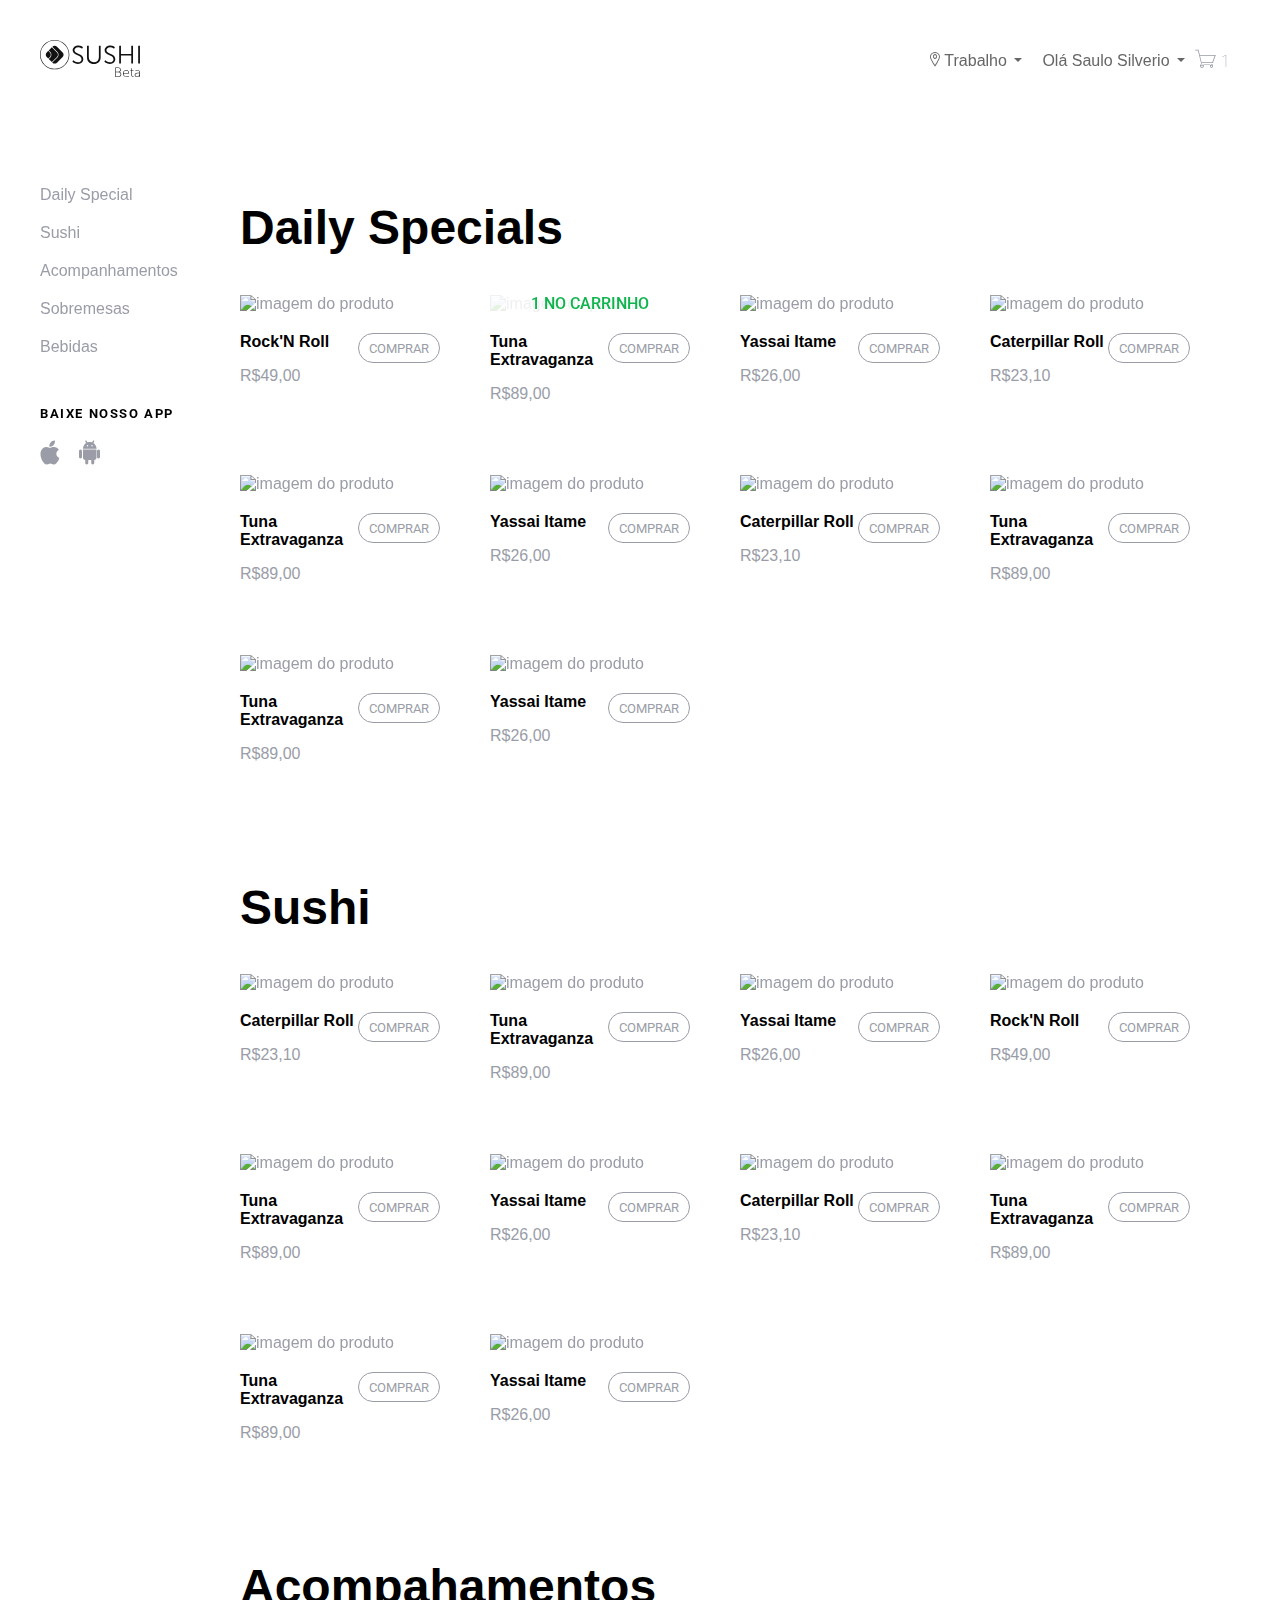
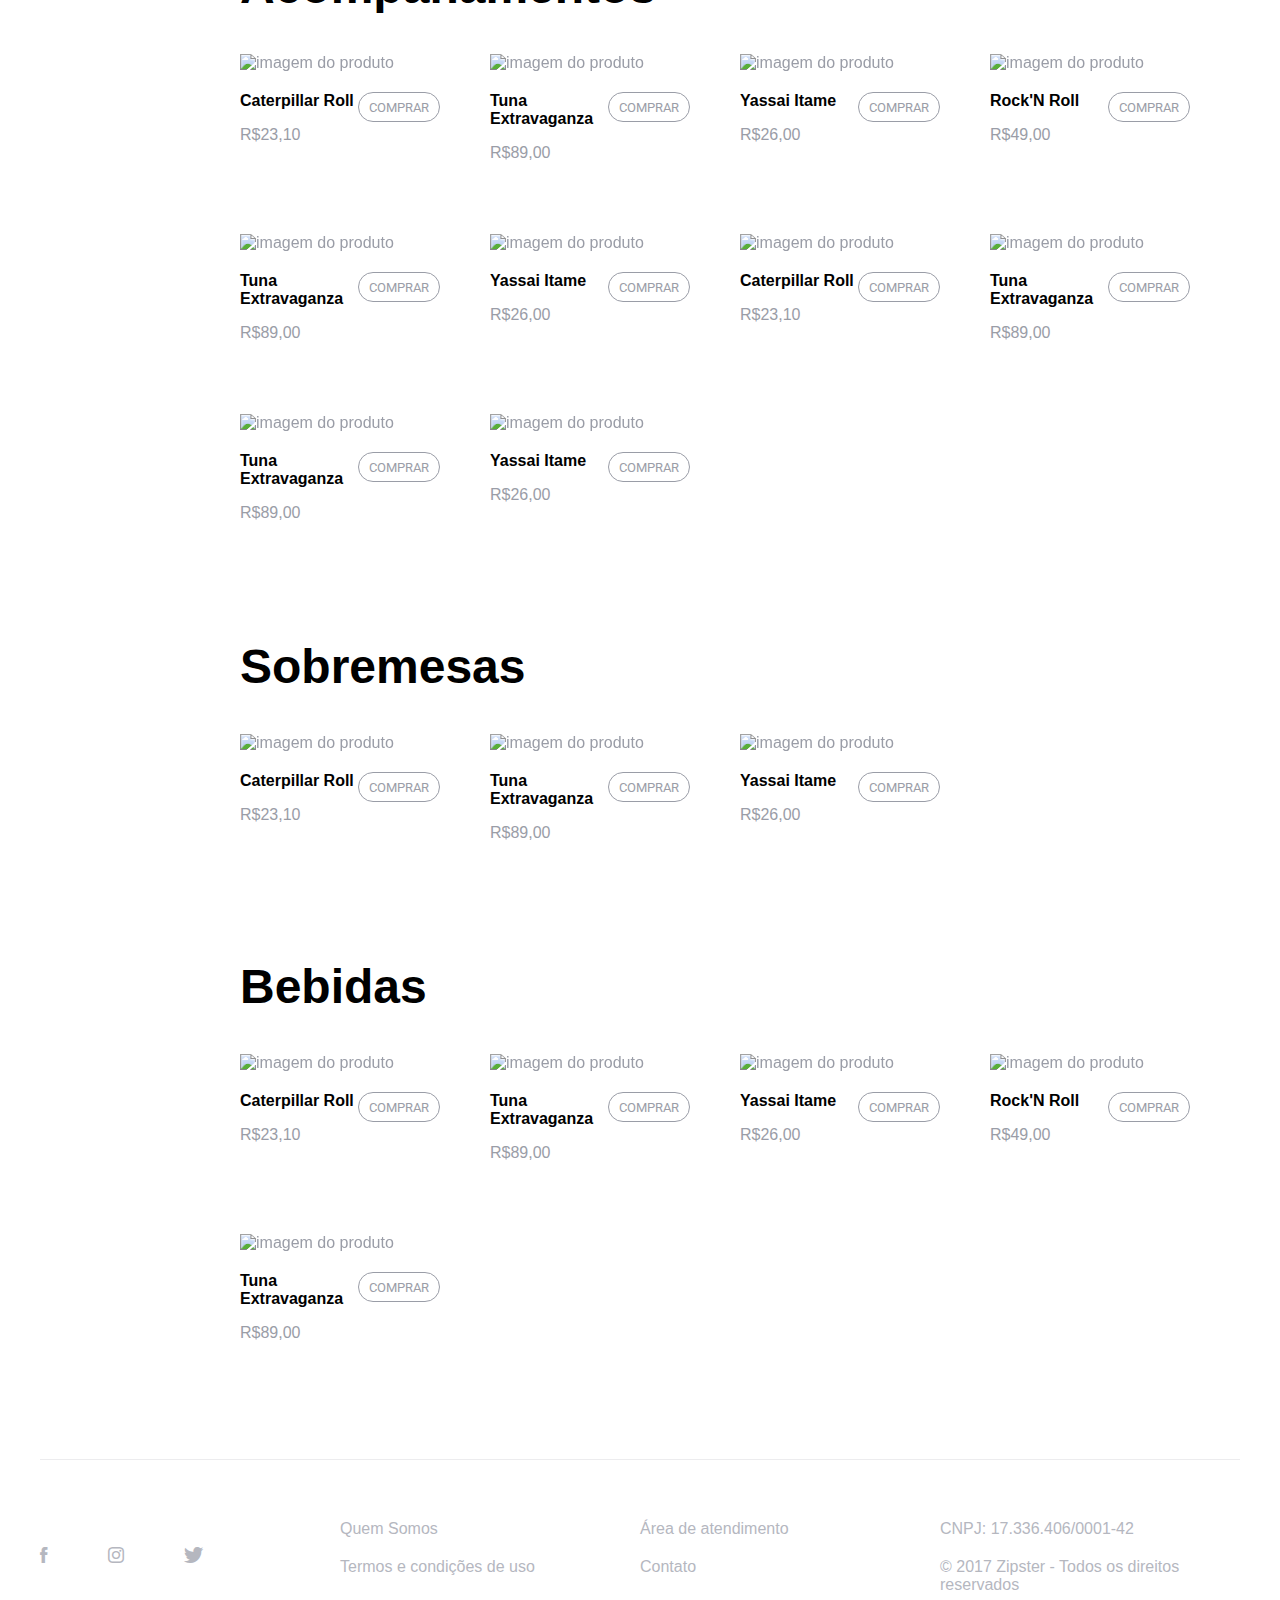
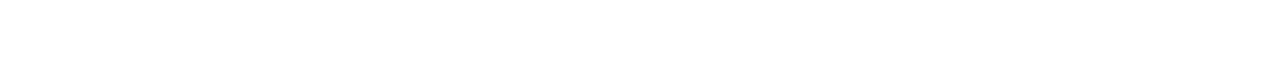
==== index.html @ cc2ab425 "Adjustments" ====
<!DOCTYPE html>
<html lang="pt-br">
<head>
  <meta charset="utf-8">
	<title>Sushi Beta</title>
	<meta name="description" content="" />
	<meta name="robots" content="" />
	<meta name="viewport" content="width=device-width, initial-scale=1">
	<link rel="stylesheet" href="assets/css/bootstrap.css"/>
	<link rel="stylesheet" href="assets/css/swiper.min.css"/>
	<link rel="stylesheet" href="assets/css/styles.css?=v2"/>
	<link href="https://cdn.rawgit.com/michalsnik/aos/2.1.1/dist/aos.css" rel="stylesheet">
</head>
<body>
	<header id="header">
		<a href="index.html" class="logo">
			<img src="assets/img/logo.svg" alt="Logo Sushi Beta"/>
		</a>
		<div class="pull-right">
			<div class="addr-menu hidden-xs">
				<a data-toggle="dropdown" href="javascript:void(0);">
					<span class="i-pin"></span>
					<span class="default-selected-address">Trabalho</span>
				</a>
				<ul class="dropdown-menu pull-right">
					<li class="dropdown-header">Meus endereços</li>
					<li class="" data-id="57e4277b4ea2fd00030b4535">
						<a class="js-address-select-link" data-href="/customers/addresses/57e4277b4ea2fd00030b4535" data-select="/customers/addresses/57e4277b4ea2fd00030b4535/select" data-title="Home 1474570107" data-store="SB" href="javascript:void(0)">
							<span class="i-pin"></span> HOME
							<br>
							<small>Rua Pe. João Wislinski, 119 A 14 - 82630494</small>
						</a>
					</li>
					<li class="active" data-id="578cc33be043dd00131c86c7">
						<a class="js-address-select-link" data-href="/customers/addresses/578cc33be043dd00131c86c7" data-select="/customers/addresses/578cc33be043dd00131c86c7/select" data-title="Trabalho" data-store="SB" href="javascript:void(0)">
							<span class="i-pin"></span> TRABALHO
							<br>
							<small>Rua Parnaiba, 160 A - 80510310</small>
						</a>
					</li>
					<li>
						<a href="/customers/addresses">+ Adicionar novo</a>
					</li>
				</ul>
			</div>
			<div class="acc-menu">
				<a data-toggle="dropdown" href="javascript:void(0);">
					
						<span class="mini-profile-name">Olá Saulo Silverio
	</span>
					</a>
					<ul class="dropdown-menu pull-right">
						<li>
							<a href="/customers/edit">Minha Conta</a>
						</li>
						<li>
							<a href="/customers/orders">Meus Pedidos</a>
						</li>
						<li>
							<a rel="nofollow" data-method="delete" href="/customers/sign_out">Sair</a>
						</li>
					</ul>
				</div>
				<button name="button" type="button" class="btn-rest-cart " data-href="/SP/SB/checkout/v2" id="customer-cart-proceed-to-checkout-btn">
					<span class="i-shop"></span>
					<span id="customer-cart-total-items" class="qty">1</span>
				</button>
			</div>
		</div>
		<!--<span>
			<a href="index.html">Entre</a> ou <a href="index.html">Cadastre-se</a>
		</span>-->
	</header>
	<div class="wrap-page">
		<!--
		<div class="banner">
			<div id="banner" class="swiper-container">
				<div class="swiper-wrapper">
					<div class="swiper-slide">
						<img src="assets/img/banner-1.jpg" alt="banner-1">
					</div>
					<div class="swiper-slide">
						<img src="assets/img/banner-2.jpg" alt="banner-2">
					</div>
				</div>
				<div class="swiper-pagination"></div>
			</div>
		</div>
		-->
		<div class="page-container">
			<aside>
				<div class="menu">
					<ul>
						<li><a href="#">Daily Special</a></li>
						<li><a href="#">Sushi</a></li>
						<li><a href="#">Acompanhamentos</a></li>
						<li><a href="#">Sobremesas</a></li>
						<li><a href="#">Bebidas</a></li>
					</ul>
					<div class="download-app">
						<h3>Baixe nosso App</h3>
						<a href="#"><span class="i-apple"></span></a>
						<a href="#"><span class="i-android"></span></a>
					</div>
				</div>
			</aside>
			<div class="page">
				<section class="grid-container">
					<h2>Daily Specials</h2>
					<div class="grid">
						<div class="pdt">
							<a data-toggle="modal" data-target="#pdtModal">
								<img  src="https://cdn.zipster.co/products/detail/detail_41c7173e-ec35-4c69-9f33-1bd6a4d54582.jpg" alt="imagem do produto"/>
							</a>
							<div class="pdt-info">
								<div class="pdt-name">
									<h4>Rock'N Roll</h4>
									<span>R$49,00</span>
								</div>
								<div>
									<button class="btn-comprar">Comprar</button>
								</div>
							</div>
						</div>
						<div class="pdt">
							<a data-toggle="modal" data-target="#pdtModalAdded">
								<img  src="https://cdn.zipster.co/products/detail/detail_81270b7c-2260-459e-b56a-572c889a0a14.jpg" alt="imagem do produto"/>
								<div class="added-qtd">
									1 No carrinho
								</div>
							</a>
							<div class="pdt-info">
								<div class="pdt-name">
									<h4>Tuna Extravaganza</h4>
									<span>R$89,00</span>
								</div>
								<div>
									<button class="btn-comprar">Comprar</button>
								</div>
							</div>
						</div>
						<div class="pdt">
							<a>
								<img  src="https://cdn.zipster.co/products/detail/detail_b931c368-3e31-4990-9e1e-329e78057e4b.jpg" alt="imagem do produto"/>
							</a>
							<div class="pdt-info">
								<div class="pdt-name">
									<h4>Yassai Itame</h4>
									<span>R$26,00</span>
								</div>
								<div>
									<button class="btn-comprar">Comprar</button>
								</div>
							</div>
						</div>
						<div class="pdt">
							<a>
								<img  src="https://cdn.zipster.co/products/detail/detail_da464481-338a-4ddc-b893-89bcc289bdb1.jpg" alt="imagem do produto"/>
							</a>
							<div class="pdt-info">
								<div class="pdt-name">
									<h4>Caterpillar Roll</h4>
									<span>R$23,10</span>
								</div>
								<div>
									<button class="btn-comprar">Comprar</button>
								</div>
							</div>
						</div>
						<div class="pdt">
							<a>
								<img  src="https://cdn.zipster.co/products/detail/detail_81270b7c-2260-459e-b56a-572c889a0a14.jpg" alt="imagem do produto"/>
							</a>
							<div class="pdt-info">
								<div class="pdt-name">
									<h4>Tuna Extravaganza</h4>
									<span>R$89,00</span>
								</div>
								<div>
									<button class="btn-comprar">Comprar</button>
								</div>
							</div>
						</div>
						<div class="pdt">
							<a>
								<img  src="https://cdn.zipster.co/products/detail/detail_b931c368-3e31-4990-9e1e-329e78057e4b.jpg" alt="imagem do produto"/>
							</a>
							<div class="pdt-info">
								<div class="pdt-name">
									<h4>Yassai Itame</h4>
									<span>R$26,00</span>
								</div>
								<div>
									<button class="btn-comprar">Comprar</button>
								</div>
							</div>
						</div>
						<div class="pdt">
							<a>
								<img  src="https://cdn.zipster.co/products/detail/detail_da464481-338a-4ddc-b893-89bcc289bdb1.jpg" alt="imagem do produto"/>
							</a>
							<div class="pdt-info">
								<div class="pdt-name">
									<h4>Caterpillar Roll</h4>
									<span>R$23,10</span>
								</div>
								<div>
									<button class="btn-comprar">Comprar</button>
								</div>
							</div>
						</div>
						<div class="pdt">
							<a>
								<img  src="https://cdn.zipster.co/products/detail/detail_81270b7c-2260-459e-b56a-572c889a0a14.jpg" alt="imagem do produto"/>
							</a>
							<div class="pdt-info">
								<div class="pdt-name">
									<h4>Tuna Extravaganza</h4>
									<span>R$89,00</span>
								</div>
								<div>
									<button class="btn-comprar">Comprar</button>
								</div>
							</div>
						</div>
						<div class="pdt">
							<a>
								<img  src="https://cdn.zipster.co/products/detail/detail_81270b7c-2260-459e-b56a-572c889a0a14.jpg" alt="imagem do produto"/>
							</a>
							<div class="pdt-info">
								<div class="pdt-name">
									<h4>Tuna Extravaganza</h4>
									<span>R$89,00</span>
								</div>
								<div>
									<button class="btn-comprar">Comprar</button>
								</div>
							</div>
						</div>
						<div class="pdt">
							<a>
								<img  src="https://cdn.zipster.co/products/detail/detail_b931c368-3e31-4990-9e1e-329e78057e4b.jpg" alt="imagem do produto"/>
							</a>
							<div class="pdt-info">
								<div class="pdt-name">
									<h4>Yassai Itame</h4>
									<span>R$26,00</span>
								</div>
								<div>
									<button class="btn-comprar">Comprar</button>
								</div>
							</div>
						</div>
					</div>
				</section>
				<section class="grid-container">
					<h2>Sushi</h2>
					<div class="grid">
						<div class="pdt">
							<a>
								<img  src="https://cdn.zipster.co/products/detail/detail_da464481-338a-4ddc-b893-89bcc289bdb1.jpg" alt="imagem do produto"/>
							</a>
							<div class="pdt-info">
								<div class="pdt-name">
									<h4>Caterpillar Roll</h4>
									<span>R$23,10</span>
								</div>
								<div>
									<button class="btn-comprar">Comprar</button>
								</div>
							</div>
						</div>
						<div class="pdt">
							<a>
								<img  src="https://cdn.zipster.co/products/detail/detail_81270b7c-2260-459e-b56a-572c889a0a14.jpg" alt="imagem do produto"/>
							</a>
							<div class="pdt-info">
								<div class="pdt-name">
									<h4>Tuna Extravaganza</h4>
									<span>R$89,00</span>
								</div>
								<div>
									<button class="btn-comprar">Comprar</button>
								</div>
							</div>
						</div>
						<div class="pdt">
							<a>
								<img  src="https://cdn.zipster.co/products/detail/detail_b931c368-3e31-4990-9e1e-329e78057e4b.jpg" alt="imagem do produto"/>
							</a>
							<div class="pdt-info">
								<div class="pdt-name">
									<h4>Yassai Itame</h4>
									<span>R$26,00</span>
								</div>
								<div>
									<button class="btn-comprar">Comprar</button>
								</div>
							</div>
						</div>
						<div class="pdt">
							<a>
								<img  src="https://cdn.zipster.co/products/detail/detail_41c7173e-ec35-4c69-9f33-1bd6a4d54582.jpg" alt="imagem do produto"/>
							</a>
							<div class="pdt-info">
								<div class="pdt-name">
									<h4>Rock'N Roll</h4>
									<span>R$49,00</span>
								</div>
								<div>
									<button class="btn-comprar">Comprar</button>
								</div>
							</div>
						</div>
						<div class="pdt">
							<a>
								<img  src="https://cdn.zipster.co/products/detail/detail_81270b7c-2260-459e-b56a-572c889a0a14.jpg" alt="imagem do produto"/>
							</a>
							<div class="pdt-info">
								<div class="pdt-name">
									<h4>Tuna Extravaganza</h4>
									<span>R$89,00</span>
								</div>
								<div>
									<button class="btn-comprar">Comprar</button>
								</div>
							</div>
						</div>
						<div class="pdt">
							<a>
								<img  src="https://cdn.zipster.co/products/detail/detail_b931c368-3e31-4990-9e1e-329e78057e4b.jpg" alt="imagem do produto"/>
							</a>
							<div class="pdt-info">
								<div class="pdt-name">
									<h4>Yassai Itame</h4>
									<span>R$26,00</span>
								</div>
								<div>
									<button class="btn-comprar">Comprar</button>
								</div>
							</div>
						</div>
						<div class="pdt">
							<a>
								<img  src="https://cdn.zipster.co/products/detail/detail_da464481-338a-4ddc-b893-89bcc289bdb1.jpg" alt="imagem do produto"/>
							</a>
							<div class="pdt-info">
								<div class="pdt-name">
									<h4>Caterpillar Roll</h4>
									<span>R$23,10</span>
								</div>
								<div>
									<button class="btn-comprar">Comprar</button>
								</div>
							</div>
						</div>
						<div class="pdt">
							<a>
								<img  src="https://cdn.zipster.co/products/detail/detail_81270b7c-2260-459e-b56a-572c889a0a14.jpg" alt="imagem do produto"/>
							</a>
							<div class="pdt-info">
								<div class="pdt-name">
									<h4>Tuna Extravaganza</h4>
									<span>R$89,00</span>
								</div>
								<div>
									<button class="btn-comprar">Comprar</button>
								</div>
							</div>
						</div>
						<div class="pdt">
							<a>
								<img  src="https://cdn.zipster.co/products/detail/detail_81270b7c-2260-459e-b56a-572c889a0a14.jpg" alt="imagem do produto"/>
							</a>
							<div class="pdt-info">
								<div class="pdt-name">
									<h4>Tuna Extravaganza</h4>
									<span>R$89,00</span>
								</div>
								<div>
									<button class="btn-comprar">Comprar</button>
								</div>
							</div>
						</div>
						<div class="pdt">
							<a>
								<img  src="https://cdn.zipster.co/products/detail/detail_b931c368-3e31-4990-9e1e-329e78057e4b.jpg" alt="imagem do produto"/>
							</a>
							<div class="pdt-info">
								<div class="pdt-name">
									<h4>Yassai Itame</h4>
									<span>R$26,00</span>
								</div>
								<div>
									<button class="btn-comprar">Comprar</button>
								</div>
							</div>
						</div>
					</div>
				</section>
				<section class="grid-container">
					<h2>Acompahamentos</h2>
					<div class="grid">
						<div class="pdt">
							<a>
								<img  src="https://cdn.zipster.co/products/detail/detail_da464481-338a-4ddc-b893-89bcc289bdb1.jpg" alt="imagem do produto"/>
							</a>
							<div class="pdt-info">
								<div class="pdt-name">
									<h4>Caterpillar Roll</h4>
									<span>R$23,10</span>
								</div>
								<div>
									<button class="btn-comprar">Comprar</button>
								</div>
							</div>
						</div>
						<div class="pdt">
							<a>
								<img  src="https://cdn.zipster.co/products/detail/detail_81270b7c-2260-459e-b56a-572c889a0a14.jpg" alt="imagem do produto"/>
							</a>
							<div class="pdt-info">
								<div class="pdt-name">
									<h4>Tuna Extravaganza</h4>
									<span>R$89,00</span>
								</div>
								<div>
									<button class="btn-comprar">Comprar</button>
								</div>
							</div>
						</div>
						<div class="pdt">
							<a>
								<img  src="https://cdn.zipster.co/products/detail/detail_b931c368-3e31-4990-9e1e-329e78057e4b.jpg" alt="imagem do produto"/>
							</a>
							<div class="pdt-info">
								<div class="pdt-name">
									<h4>Yassai Itame</h4>
									<span>R$26,00</span>
								</div>
								<div>
									<button class="btn-comprar">Comprar</button>
								</div>
							</div>
						</div>
						<div class="pdt">
							<a>
								<img  src="https://cdn.zipster.co/products/detail/detail_41c7173e-ec35-4c69-9f33-1bd6a4d54582.jpg" alt="imagem do produto"/>
							</a>
							<div class="pdt-info">
								<div class="pdt-name">
									<h4>Rock'N Roll</h4>
									<span>R$49,00</span>
								</div>
								<div>
									<button class="btn-comprar">Comprar</button>
								</div>
							</div>
						</div>
						<div class="pdt">
							<a>
								<img  src="https://cdn.zipster.co/products/detail/detail_81270b7c-2260-459e-b56a-572c889a0a14.jpg" alt="imagem do produto"/>
							</a>
							<div class="pdt-info">
								<div class="pdt-name">
									<h4>Tuna Extravaganza</h4>
									<span>R$89,00</span>
								</div>
								<div>
									<button class="btn-comprar">Comprar</button>
								</div>
							</div>
						</div>
						<div class="pdt">
							<a>
								<img  src="https://cdn.zipster.co/products/detail/detail_b931c368-3e31-4990-9e1e-329e78057e4b.jpg" alt="imagem do produto"/>
							</a>
							<div class="pdt-info">
								<div class="pdt-name">
									<h4>Yassai Itame</h4>
									<span>R$26,00</span>
								</div>
								<div>
									<button class="btn-comprar">Comprar</button>
								</div>
							</div>
						</div>
						<div class="pdt">
							<a>
								<img  src="https://cdn.zipster.co/products/detail/detail_da464481-338a-4ddc-b893-89bcc289bdb1.jpg" alt="imagem do produto"/>
							</a>
							<div class="pdt-info">
								<div class="pdt-name">
									<h4>Caterpillar Roll</h4>
									<span>R$23,10</span>
								</div>
								<div>
									<button class="btn-comprar">Comprar</button>
								</div>
							</div>
						</div>
						<div class="pdt">
							<a>
								<img  src="https://cdn.zipster.co/products/detail/detail_81270b7c-2260-459e-b56a-572c889a0a14.jpg" alt="imagem do produto"/>
							</a>
							<div class="pdt-info">
								<div class="pdt-name">
									<h4>Tuna Extravaganza</h4>
									<span>R$89,00</span>
								</div>
								<div>
									<button class="btn-comprar">Comprar</button>
								</div>
							</div>
						</div>
						<div class="pdt">
							<a>
								<img  src="https://cdn.zipster.co/products/detail/detail_81270b7c-2260-459e-b56a-572c889a0a14.jpg" alt="imagem do produto"/>
							</a>
							<div class="pdt-info">
								<div class="pdt-name">
									<h4>Tuna Extravaganza</h4>
									<span>R$89,00</span>
								</div>
								<div>
									<button class="btn-comprar">Comprar</button>
								</div>
							</div>
						</div>
						<div class="pdt">
							<a>
								<img  src="https://cdn.zipster.co/products/detail/detail_b931c368-3e31-4990-9e1e-329e78057e4b.jpg" alt="imagem do produto"/>
							</a>
							<div class="pdt-info">
								<div class="pdt-name">
									<h4>Yassai Itame</h4>
									<span>R$26,00</span>
								</div>
								<div>
									<button class="btn-comprar">Comprar</button>
								</div>
							</div>
						</div>
					</div>
				</section>
				<section class="grid-container">
					<h2>Sobremesas</h2>
					<div class="grid">
						<div class="pdt">
							<a>
								<img  src="https://cdn.zipster.co/products/detail/detail_da464481-338a-4ddc-b893-89bcc289bdb1.jpg" alt="imagem do produto"/>
							</a>
							<div class="pdt-info">
								<div class="pdt-name">
									<h4>Caterpillar Roll</h4>
									<span>R$23,10</span>
								</div>
								<div>
									<button class="btn-comprar">Comprar</button>
								</div>
							</div>
						</div>
						<div class="pdt">
							<a>
								<img  src="https://cdn.zipster.co/products/detail/detail_81270b7c-2260-459e-b56a-572c889a0a14.jpg" alt="imagem do produto"/>
							</a>
							<div class="pdt-info">
								<div class="pdt-name">
									<h4>Tuna Extravaganza</h4>
									<span>R$89,00</span>
								</div>
								<div>
									<button class="btn-comprar">Comprar</button>
								</div>
							</div>
						</div>
						<div class="pdt">
							<a>
								<img  src="https://cdn.zipster.co/products/detail/detail_b931c368-3e31-4990-9e1e-329e78057e4b.jpg" alt="imagem do produto"/>
							</a>
							<div class="pdt-info">
								<div class="pdt-name">
									<h4>Yassai Itame</h4>
									<span>R$26,00</span>
								</div>
								<div>
									<button class="btn-comprar">Comprar</button>
								</div>
							</div>
						</div>
					</div>
				</section>
				<section class="grid-container">
					<h2>Bebidas</h2>
					<div class="grid">
						<div class="pdt">
							<a>
								<img  src="https://cdn.zipster.co/products/detail/detail_da464481-338a-4ddc-b893-89bcc289bdb1.jpg" alt="imagem do produto"/>
							</a>
							<div class="pdt-info">
								<div class="pdt-name">
									<h4>Caterpillar Roll</h4>
									<span>R$23,10</span>
								</div>
								<div>
									<button class="btn-comprar">Comprar</button>
								</div>
							</div>
						</div>
						<div class="pdt">
							<a>
								<img  src="https://cdn.zipster.co/products/detail/detail_81270b7c-2260-459e-b56a-572c889a0a14.jpg" alt="imagem do produto"/>
							</a>
							<div class="pdt-info">
								<div class="pdt-name">
									<h4>Tuna Extravaganza</h4>
									<span>R$89,00</span>
								</div>
								<div>
									<button class="btn-comprar">Comprar</button>
								</div>
							</div>
						</div>
						<div class="pdt">
							<a>
								<img  src="https://cdn.zipster.co/products/detail/detail_b931c368-3e31-4990-9e1e-329e78057e4b.jpg" alt="imagem do produto"/>
							</a>
							<div class="pdt-info">
								<div class="pdt-name">
									<h4>Yassai Itame</h4>
									<span>R$26,00</span>
								</div>
								<div>
									<button class="btn-comprar">Comprar</button>
								</div>
							</div>
						</div>
						<div class="pdt">
							<a>
								<img  src="https://cdn.zipster.co/products/detail/detail_41c7173e-ec35-4c69-9f33-1bd6a4d54582.jpg" alt="imagem do produto"/>
							</a>
							<div class="pdt-info">
								<div class="pdt-name">
									<h4>Rock'N Roll</h4>
									<span>R$49,00</span>
								</div>
								<div>
									<button class="btn-comprar">Comprar</button>
								</div>
							</div>
						</div>
						<div class="pdt">
							<a>
								<img  src="https://cdn.zipster.co/products/detail/detail_81270b7c-2260-459e-b56a-572c889a0a14.jpg" alt="imagem do produto"/>
							</a>
							<div class="pdt-info">
								<div class="pdt-name">
									<h4>Tuna Extravaganza</h4>
									<span>R$89,00</span>
								</div>
								<div>
									<button class="btn-comprar">Comprar</button>
								</div>
							</div>
						</div>
					</div>
				</section>
			</div>
		</div>
		<footer>
			<div class="social-nw">
				<a href="https://www.facebook.com/sushibetadelivery/" target="_blank"><span class="i-facebook"></span></a>
				<a href="https://www.instagram.com/sushibeta/" target="_blank"><span class="i-instagram"></span></a>
				<a href="https://twitter.com/sushibeta" target="_blank"><span class="i-twitter"></span></a>
			</div>
			<div>
				<a href="#">Quem Somos</a>
				<a href="#">Termos e condições de uso</a>
			</div>
			<div>
				<a href="#">Área de atendimento</a>
				<a href="#">Contato</a>
			</div>
			<div>
				<p>CNPJ: 17.336.406/0001-42</p>
				<p>© 2017 Zipster - Todos os direitos reservados</p>
			</div>
		</footer>
	</div>
	
	<!-- Modal -->
	<div class="modal fade pdt-modal" id="pdtModal" tabindex="-1" role="dialog" aria-labelledby="pdtModalLabel">
		<button type="button" class="close" data-dismiss="modal" aria-label="Close"><span class="i-remove"></span></button>
		<div class="modal-dialog" role="document">
			<div class="modal-content">
				<div class="pdt-container">
					<div class="pdt-image">
						<img  src="https://cdn.zipster.co/products/detail/detail_41c7173e-ec35-4c69-9f33-1bd6a4d54582.jpg" alt="imagem do produto"/>
					</div>
					<div class="pdt-info">
						<h4>Rock'N Roll</h4>
						<p>Combinação divertida de Rolls variados , são 2 tekkamaki, 2 sakemaki, 2 kappamaki, 4 uramaki California, 4 Uramaki spicy tuna, 4 Uramaki salmon skin</p>
						<p class="dish-flt">
							<span class="pepper"><span class="i-pepper"></span> Picante</span>
							<span class="seeds-free"><span class="i-seeds-free"></span> Sem sementes</span>	
						</p>
						<div><span class="price">R$49,00</span> <span class="stock-info">/ 4 restantes</span></div>
						
						<div class="pdt-actions">
							<button class="btn-comprar btn-lg">Comprar</button>
						</div>
					</div>
				</div>
			</div>
		</div>
	</div>
	
	<!-- Modal Added-->
	<div class="modal fade pdt-modal" id="pdtModalAdded" tabindex="-1" role="dialog" aria-labelledby="pdtModalLabel">
		<button type="button" class="close" data-dismiss="modal" aria-label="Close"><span class="i-remove"></span></button>
		<div class="modal-dialog" role="document">
			<div class="modal-content">
				<div class="pdt-container">
					<div class="pdt-image">
						<img  src="https://cdn.zipster.co/products/detail/detail_81270b7c-2260-459e-b56a-572c889a0a14.jpg" alt="imagem do produto"/>
						<div class="added-qtd">1 No carrinho</div>
					</div>
					<div class="pdt-info">
						<h4>Tuna Extravaganza</h4>
						<p>Combinação divertida de Rolls variados , são 2 tekkamaki, 2 sakemaki, 2 kappamaki, 4 uramaki California, 4 Uramaki spicy tuna, 4 Uramaki salmon skin</p>
						<p class="dish-flt">
							<span class="pepper"><span class="i-pepper"></span> Picante</span>
							<span class="seeds-free"><span class="i-seeds-free"></span> Sem sementes</span>	
						</p>
						<div><span class="price">R$49,00</span> <span class="stock-info">/ 4 restantes</span></div>
						
						<div class="pdt-actions">
							<button class="btn-comprar btn-lg">Comprar</button>
							<button class="btn-remove btn-lg"><span class="i-minus"></span></button>
						</div>
					</div>
				</div>
			</div>
		</div>
	</div>

<!-- 	sccripts -->
	<script src="https://ajax.googleapis.com/ajax/libs/jquery/3.2.1/jquery.min.js"></script>
	<script src="assets/js/bootstrap.min.js"></script>
	<script src="assets/js/header-class.js"></script>
	<script src="assets/js/swiper.min.js"></script>
	<script src="assets/js/banner.js"></script>
	<script src="https://cdn.rawgit.com/michalsnik/aos/2.1.1/dist/aos.js"></script>
</body>
</html>
---- assets/css/styles.css ----
@import url("https://fonts.googleapis.com/css?family=Roboto:300,400,500,700");@import url(../fonts/sushi-beta/style.css);a,header,.btn-rest-cart,.btn-comprar,.btn-remove{-webkit-transition:all 0.2s ease-in-out;-moz-transition:all 0.2s ease-in-out;-ms-transition:all 0.2s ease-in-out;-o-transition:all 0.2s ease-in-out;transition:all 0.2s ease-in-out}html{font-family:"Helbetica Neue", Helvetica, Arial, sans-serif}body{font-weight:100;font-size:16px;margin:0;padding:0}@media (max-width: 767px){body{font-size:14px}}a{color:#9A9DA7;text-decoration:none}a:hover{color:#111}*{box-sizing:border-box}header{background:rgba(255,255,255,0.8);display:flex;align-items:center;position:fixed;justify-content:space-between;top:0;padding:40px;left:0;width:100%;z-index:2}header>span{color:#9A9DA7}header>span a{color:#111}header>span a:hover{color:#666}header .logo img{max-width:100%;height:auto}@media (max-width: 767px){header{padding:15px}header .logo{width:25vw}}.small-header{padding-top:15px;padding-bottom:15px}@media (max-width: 767px){.small-header{padding-top:5px;padding-bottom:5px}}.addr-menu{position:relative;float:left;height:32px;margin-right:10px;padding-right:10px}.addr-menu>a{color:#666;display:block;line-height:32px;font-weight:100}.addr-menu>a:hover{color:#111}.addr-menu>a:after{content:"";border:4px solid transparent;border-top-color:#666;display:inline-block;margin-left:3px;vertical-align:middle;-webkit-transition:all 0.2s ease-in-out;-moz-transition:all 0.2s ease-in-out;-ms-transition:all 0.2s ease-in-out;-o-transition:all 0.2s ease-in-out;transition:all 0.2s ease-in-out}.addr-menu>a:hover:after{border-top-color:#111}.addr-menu .dropdown-menu{border:none;padding:0;min-width:200px;box-shadow:0px 0px 50px rgba(0,0,0,0.2)}.addr-menu .dropdown-menu [class^="i-"],.addr-menu .dropdown-menu [class*="i-"]{font-size:20px;vertical-align:middle}.addr-menu .dropdown-menu>li{position:relative}.addr-menu .dropdown-menu>li.active a{color:#666;background-color:#f9f9f9}.addr-menu .dropdown-menu>li.active:after{color:#666;content:"\e911";font-family:"SushiBeta";font-size:8px;position:absolute;right:15px;top:33%;top:calc(50% - 4px)}.addr-menu .dropdown-menu>li>a{font-weight:300;padding:15px;padding-right:30px}.addr-menu .dropdown-menu>li>a:hover{background:#f9f9f9;color:inherit}.acc-menu{position:relative;float:left;height:32px}.acc-menu>a{color:#666;display:block;float:left;line-height:32px;font-weight:100}.acc-menu>a:hover{color:#111}.acc-menu>a:after{content:"";border:4px solid transparent;border-top-color:#666;display:inline-block;margin-left:3px;vertical-align:middle;-webkit-transition:all 0.2s ease-in-out;-moz-transition:all 0.2s ease-in-out;-ms-transition:all 0.2s ease-in-out;-o-transition:all 0.2s ease-in-out;transition:all 0.2s ease-in-out}.acc-menu>a:hover:after{border-top-color:#111}.mini-profile-pic{display:inline-block;height:32px;line-height:normal;margin-right:5px;position:relative;vertical-align:middle;width:32px}.btn-rest-cart{background:none;border:none;border-radius:15px;font-size:1.2rem;font-family:"Roboto",sans-serif;color:#9A9DA7;line-height:32px;height:30px;padding:0 10px;text-transform:uppercase}.btn-rest-cart:hover{color:#666;border-color:#666}.btn-rest-cart .qty{font-size:1rem;font-weight:100}.wrap-page{margin-top:160px;padding:0 40px}@media (max-width: 767px){.wrap-page{margin-top:90px;padding:0 15px}}.page-container{display:flex;width:100%}.page{flex-grow:1}.banner{width:100%;margin-bottom:10vh}.banner img{width:auto;max-width:100%;height:auto}.banner .swiper-pagination-bullet-active{background:#111}@media (max-width: 767px){.banner{margin-bottom:5vh}}h2{font-size:1.5rem}@media (min-width: 768px) and (max-width: 991px){h2{font-size:2rem}}@media (min-width: 992px) and (max-width: 1199px){h2{font-size:2.5rem}}@media (min-width: 1200px){h2{font-size:3rem}}aside{width:20vw;min-width:200px;position:relative;padding-right:5vw}@media (max-width: 767px){aside{display:none}}@media (min-width: 1200px){aside{width:25vw}}.menu{position:sticky;top:150px;margin-bottom:40px}.menu ul{list-style:none;left:0;margin-bottom:40px;padding:0}.menu li a{display:block;padding:10px 0}.download-app h3{font-family:"Roboto",sans-serif;font-size:0.8rem;letter-spacing:0.1rem;margin-bottom:20px;text-transform:uppercase}.download-app a{font-size:1.5rem;padding-right:10%}.grid{padding:0;margin-bottom:10vh;list-style:none;display:-webkit-box;display:-moz-box;display:-ms-flexbox;display:-webkit-flex;display:flex;-webkit-flex-flow:row wrap;flex-flow:row wrap;justify-content:space-between;margin-bottom:5vh}@media (min-width: 992px) and (max-width: 1199px){.grid{justify-content:flex-start}}@media (min-width: 1200px){.grid{justify-content:flex-start}}.pdt{width:auto;margin-bottom:5vh;flex:1 45%;max-width:45%}.pdt a{display:block;margin-bottom:20px;position:relative}.pdt a img{display:block;width:100%;height:auto}.pdt a:hover{opacity:0.8}@media (min-width: 992px) and (max-width: 1199px){.pdt{margin-right:3%;max-width:30%}}@media (min-width: 1200px){.pdt{margin-right:5%;margin-bottom:8vh;max-width:20%}}@media (min-width: 1601px){.pdt{margin-right:2.5vw;max-width:300px}}.pdt .added-qtd{background:rgba(255,255,255,0.85);display:flex;color:#0EB44C;font-family:"Roboto",sans-serif;font-weight:500;align-items:center;justify-content:center;flex-direction:column;height:100%;width:100%;position:absolute;text-transform:uppercase;z-index:1;top:0;left:0}.pdt-info{display:flex;justify-content:space-between}.pdt-info h4{margin:0 0 1rem 0}@media (max-width: 767px){.pdt-info h4{font-size:0.8rem}}.pdt-info .pdt-name{flex-grow:1}.pdt-info .pdt-name span{color:#9A9DA7;display:block}@media (max-width: 767px){.pdt-info .pdt-name span{margin-bottom:1rem}}@media (max-width: 767px){.pdt-info{flex-direction:column}}.btn-comprar{background:none;border:1px solid #9A9DA7;border-radius:15px;font-size:0.8rem;font-family:"Roboto",sans-serif;color:#9A9DA7;line-height:30px;height:30px;padding:0 10px;text-transform:uppercase}.btn-comprar:hover{color:#666;border-color:#666}.btn-remove{background:none;border:1px solid #FF5656;border-radius:15px;font-size:0.8rem;font-family:"Roboto",sans-serif;color:#FF5656;line-height:30px;height:30px;padding:0 10px;text-transform:uppercase}.btn-remove .minus{background:#FF5656}.btn-remove:hover{color:#ff2323;border-color:#ff2323}.btn-remove:hover .minus{background:#ff2323}.btn-lg{border-radius:30px;font-size:1.2rem;line-height:60px;letter-spacing:0.1rem;height:60px;padding:0 40px}.btn-lg.btn-remove{padding:0;width:60px}.btn-lg+.btn-lg{margin-left:2%}.pdt-container{display:flex}.pdt-container .pdt-image{min-width:50%;text-align:center}@media (max-width: 767px){.pdt-container .pdt-image{margin:0 -30px}}@media (min-width: 768px) and (max-width: 991px){.pdt-container .pdt-image{min-width:100%}}.pdt-container .pdt-image img{max-width:100%;height:auto}.pdt-container .added-qtd{color:#0EB44C;display:block;font-family:"Roboto",sans-serif;font-weight:500;letter-spacing:0.2rem;margin:10% 0;text-align:right;text-transform:uppercase}.pdt-container .added-qtd:after{background:#0EB44C;content:"";display:inline-block;height:1px;vertical-align:middle;margin-left:15px;width:40px}.pdt-container .pdt-info{display:block;margin-top:20vh;padding-left:5vw}@media (max-width: 767px){.pdt-container .pdt-info{margin-top:5vh;padding:0}}@media (min-width: 768px) and (max-width: 991px){.pdt-container .pdt-info{margin-top:5vh;padding:0 10vw}}.pdt-container .pdt-info h4{font-size:4rem;margin-bottom:2rem;word-spacing:100vw}@media (max-width: 767px){.pdt-container .pdt-info h4{font-size:2rem;margin-left:0}}@media (min-width: 768px) and (max-width: 991px){.pdt-container .pdt-info h4{font-size:3rem;margin-left:0}}.pdt-container .pdt-info p{color:#9A9DA7;font-size:1.2rem;line-height:1.6}@media (max-width: 767px){.pdt-container .pdt-info p{font-size:1rem}}.pdt-container .pdt-info .price{font-family:"Roboto",sans-serif;font-size:1.2rem;font-weight:500;text-transform:uppercase;letter-spacing:0.1rem}.pdt-container .pdt-info .stock-info{color:#9A9DA7;font-weight:100}.pdt-container .pdt-actions{margin:60px 0}@media (max-width: 767px){.pdt-container{flex-direction:column}}@media (min-width: 768px) and (max-width: 991px){.pdt-container{flex-direction:column}}.dish-flt{font-size:0.8rem}.dish-flt>span{margin-right:10px;font-size:0.8rem;vertical-align:middle}.dish-flt [class^="i-"],.dish-flt [class*="i-"]{font-size:1rem;vertical-align:sub}.pepper{color:#EB354B}.seeds-free{color:#98AA51}.pdt-modal .close{mix-blend-mode:exclusion;background:none;border:none;font-size:1.5rem;font-weight:100;color:#9A9DA7;position:absolute;top:0;right:0;width:80px;height:80px;z-index:1}@media (max-width: 767px){.pdt-modal .close{width:40px;height:40px}}.pdt-modal .modal-dialog{width:100%;max-width:1170px}@media (max-width: 767px){.pdt-modal .modal-dialog{margin:0}}.pdt-modal .modal-content{background:none;border:none;box-shadow:none;border-radius:0;padding:60px}@media (max-width: 767px){.pdt-modal .modal-content{padding:30px;padding-top:0}}footer{border-top:1px solid #ececee;color:#b5b7bf;display:flex;font-weight:100;padding:60px 0}footer a{color:#b5b7bf;display:block}footer a:hover{color:#111}footer a,footer p{margin:0 0 20px 0}footer>div{width:25%}footer .social-nw{display:flex;flex-direction:row;align-items:center}footer .social-nw a{margin-right:20%}@media (max-width: 767px){footer{flex-direction:column}footer>div{width:100%}}
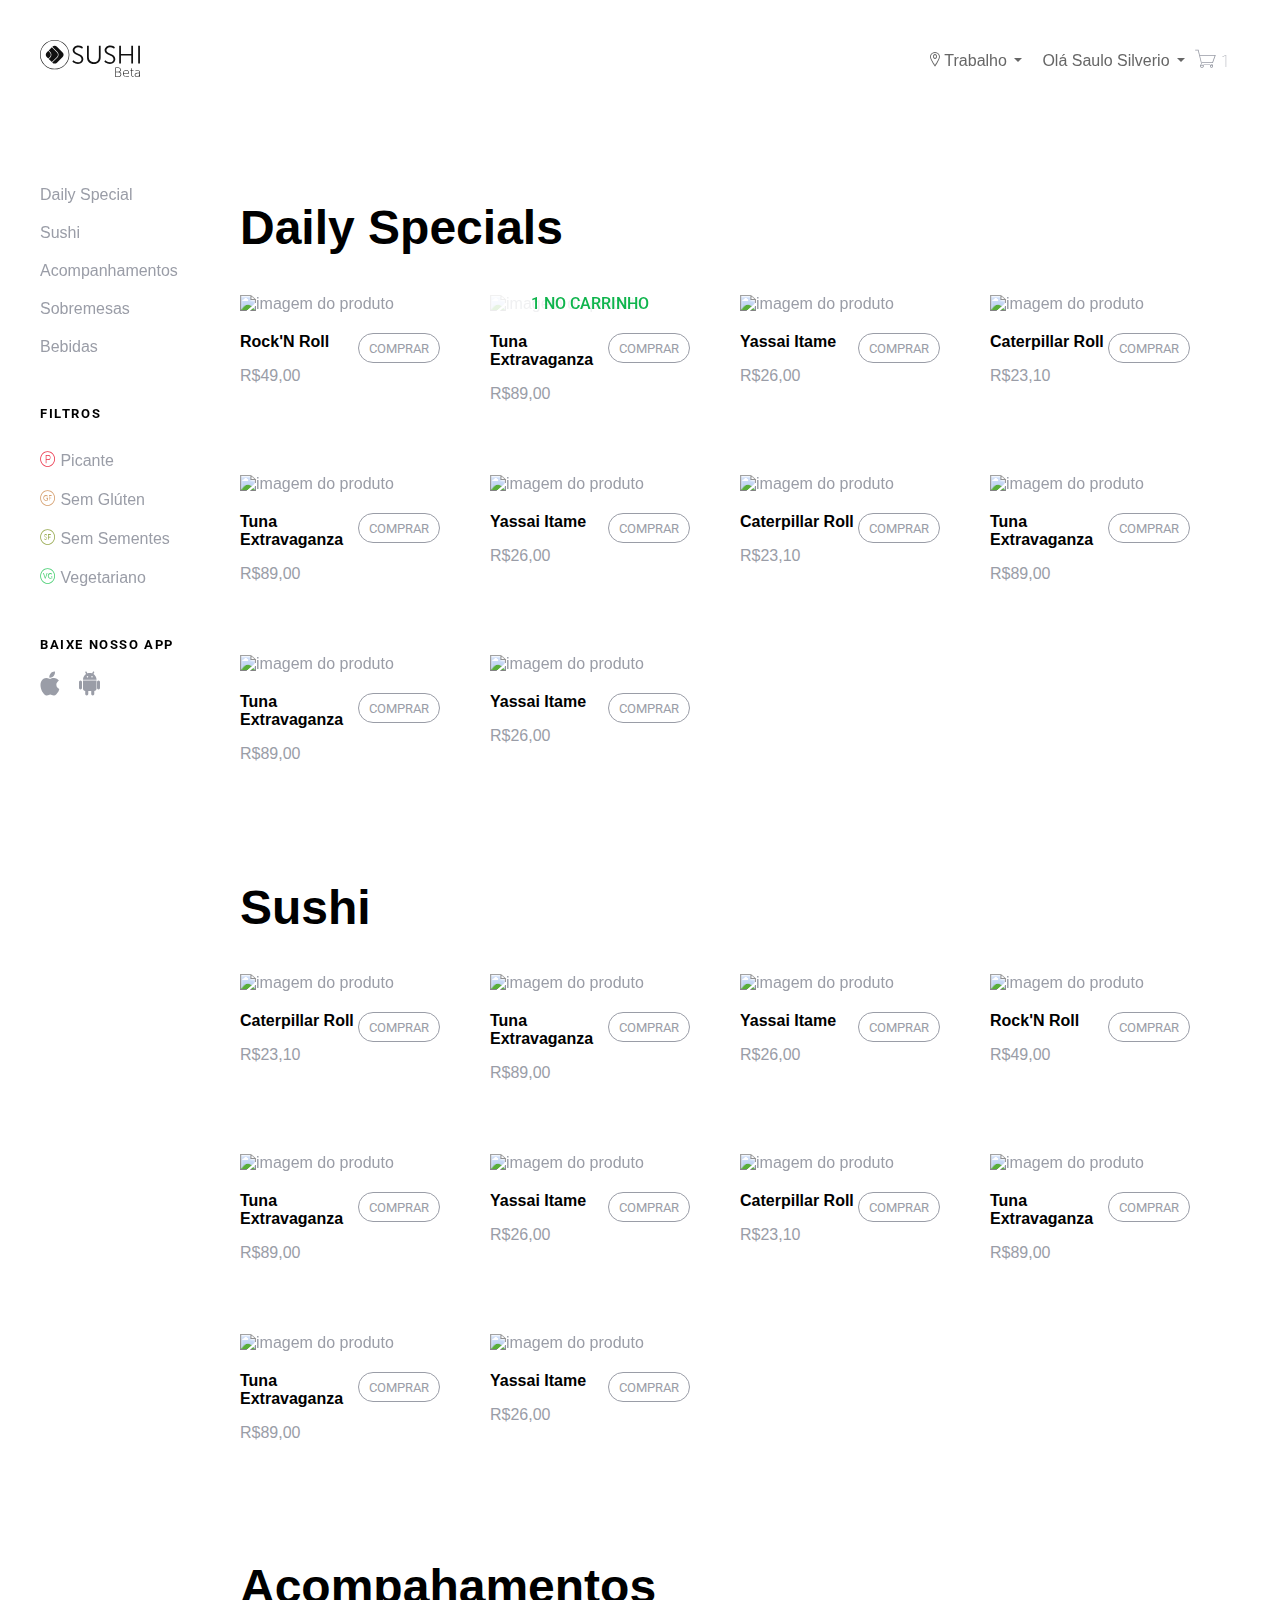
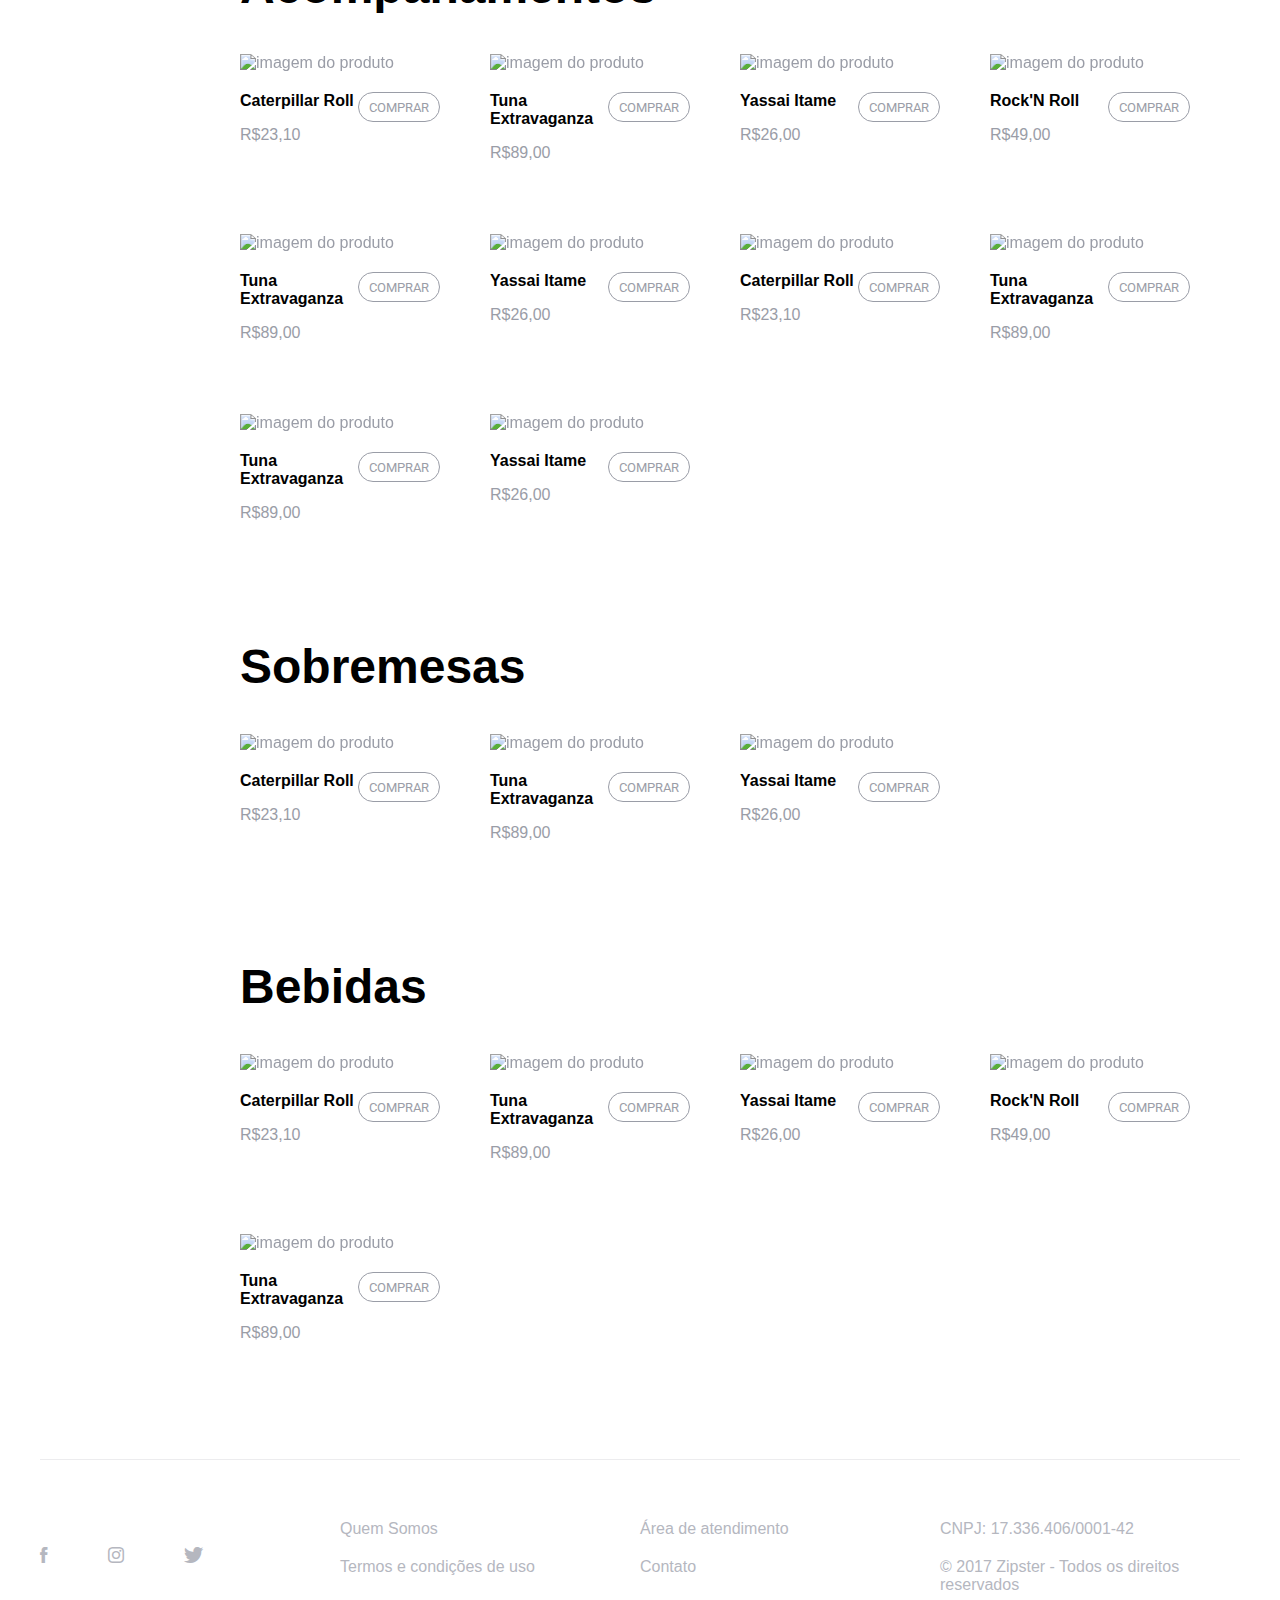
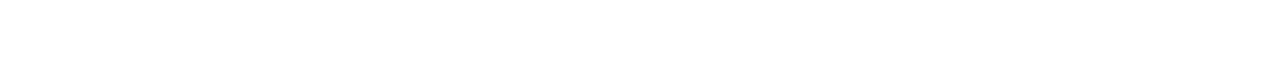
==== commit 7f59b763: "Adjustments" ====
--- a/index.html
+++ b/index.html
@@ -97,6 +97,13 @@
 						<li><a href="#">Sobremesas</a></li>
 						<li><a href="#">Bebidas</a></li>
 					</ul>
+					<h3>Filtros</h3>
+					<ul>
+						<li><a href="javascript:void(0);"><span class="i-pepper pepper"></span> Picante</a></li>
+						<li><a href="javascript:void(0);"><span class="i-gluten-free gluten-free"></span> Sem Glúten</a></li>
+						<li><a href="javascript:void(0);"><span class="i-seeds-free seeds-free"></span> Sem Sementes</a></li>
+						<li><a href="javascript:void(0);"><span class="i-vegetarian vegetarian"></span> Vegetariano</a></li>
+					</ul>
 					<div class="download-app">
 						<h3>Baixe nosso App</h3>
 						<a href="#"><span class="i-apple"></span></a>
--- a/assets/css/styles.css
+++ b/assets/css/styles.css
@@ -1 +1 @@
-@import url("https://fonts.googleapis.com/css?family=Roboto:300,400,500,700");@import url(../fonts/sushi-beta/style.css);a,header,.btn-rest-cart,.btn-comprar,.btn-remove{-webkit-transition:all 0.2s ease-in-out;-moz-transition:all 0.2s ease-in-out;-ms-transition:all 0.2s ease-in-out;-o-transition:all 0.2s ease-in-out;transition:all 0.2s ease-in-out}html{font-family:"Helbetica Neue", Helvetica, Arial, sans-serif}body{font-weight:100;font-size:16px;margin:0;padding:0}@media (max-width: 767px){body{font-size:14px}}a{color:#9A9DA7;text-decoration:none}a:hover{color:#111}*{box-sizing:border-box}header{background:rgba(255,255,255,0.8);display:flex;align-items:center;position:fixed;justify-content:space-between;top:0;padding:40px;left:0;width:100%;z-index:2}header>span{color:#9A9DA7}header>span a{color:#111}header>span a:hover{color:#666}header .logo img{max-width:100%;height:auto}@media (max-width: 767px){header{padding:15px}header .logo{width:25vw}}.small-header{padding-top:15px;padding-bottom:15px}@media (max-width: 767px){.small-header{padding-top:5px;padding-bottom:5px}}.addr-menu{position:relative;float:left;height:32px;margin-right:10px;padding-right:10px}.addr-menu>a{color:#666;display:block;line-height:32px;font-weight:100}.addr-menu>a:hover{color:#111}.addr-menu>a:after{content:"";border:4px solid transparent;border-top-color:#666;display:inline-block;margin-left:3px;vertical-align:middle;-webkit-transition:all 0.2s ease-in-out;-moz-transition:all 0.2s ease-in-out;-ms-transition:all 0.2s ease-in-out;-o-transition:all 0.2s ease-in-out;transition:all 0.2s ease-in-out}.addr-menu>a:hover:after{border-top-color:#111}.addr-menu .dropdown-menu{border:none;padding:0;min-width:200px;box-shadow:0px 0px 50px rgba(0,0,0,0.2)}.addr-menu .dropdown-menu [class^="i-"],.addr-menu .dropdown-menu [class*="i-"]{font-size:20px;vertical-align:middle}.addr-menu .dropdown-menu>li{position:relative}.addr-menu .dropdown-menu>li.active a{color:#666;background-color:#f9f9f9}.addr-menu .dropdown-menu>li.active:after{color:#666;content:"\e911";font-family:"SushiBeta";font-size:8px;position:absolute;right:15px;top:33%;top:calc(50% - 4px)}.addr-menu .dropdown-menu>li>a{font-weight:300;padding:15px;padding-right:30px}.addr-menu .dropdown-menu>li>a:hover{background:#f9f9f9;color:inherit}.acc-menu{position:relative;float:left;height:32px}.acc-menu>a{color:#666;display:block;float:left;line-height:32px;font-weight:100}.acc-menu>a:hover{color:#111}.acc-menu>a:after{content:"";border:4px solid transparent;border-top-color:#666;display:inline-block;margin-left:3px;vertical-align:middle;-webkit-transition:all 0.2s ease-in-out;-moz-transition:all 0.2s ease-in-out;-ms-transition:all 0.2s ease-in-out;-o-transition:all 0.2s ease-in-out;transition:all 0.2s ease-in-out}.acc-menu>a:hover:after{border-top-color:#111}.mini-profile-pic{display:inline-block;height:32px;line-height:normal;margin-right:5px;position:relative;vertical-align:middle;width:32px}.btn-rest-cart{background:none;border:none;border-radius:15px;font-size:1.2rem;font-family:"Roboto",sans-serif;color:#9A9DA7;line-height:32px;height:30px;padding:0 10px;text-transform:uppercase}.btn-rest-cart:hover{color:#666;border-color:#666}.btn-rest-cart .qty{font-size:1rem;font-weight:100}.wrap-page{margin-top:160px;padding:0 40px}@media (max-width: 767px){.wrap-page{margin-top:90px;padding:0 15px}}.page-container{display:flex;width:100%}.page{flex-grow:1}.banner{width:100%;margin-bottom:10vh}.banner img{width:auto;max-width:100%;height:auto}.banner .swiper-pagination-bullet-active{background:#111}@media (max-width: 767px){.banner{margin-bottom:5vh}}h2{font-size:1.5rem}@media (min-width: 768px) and (max-width: 991px){h2{font-size:2rem}}@media (min-width: 992px) and (max-width: 1199px){h2{font-size:2.5rem}}@media (min-width: 1200px){h2{font-size:3rem}}aside{width:20vw;min-width:200px;position:relative;padding-right:5vw}@media (max-width: 767px){aside{display:none}}@media (min-width: 1200px){aside{width:25vw}}.menu{position:sticky;top:150px;margin-bottom:40px}.menu ul{list-style:none;left:0;margin-bottom:40px;padding:0}.menu li a{display:block;padding:10px 0}.download-app h3{font-family:"Roboto",sans-serif;font-size:0.8rem;letter-spacing:0.1rem;margin-bottom:20px;text-transform:uppercase}.download-app a{font-size:1.5rem;padding-right:10%}.grid{padding:0;margin-bottom:10vh;list-style:none;display:-webkit-box;display:-moz-box;display:-ms-flexbox;display:-webkit-flex;display:flex;-webkit-flex-flow:row wrap;flex-flow:row wrap;justify-content:space-between;margin-bottom:5vh}@media (min-width: 992px) and (max-width: 1199px){.grid{justify-content:flex-start}}@media (min-width: 1200px){.grid{justify-content:flex-start}}.pdt{width:auto;margin-bottom:5vh;flex:1 45%;max-width:45%}.pdt a{display:block;margin-bottom:20px;position:relative}.pdt a img{display:block;width:100%;height:auto}.pdt a:hover{opacity:0.8}@media (min-width: 992px) and (max-width: 1199px){.pdt{margin-right:3%;max-width:30%}}@media (min-width: 1200px){.pdt{margin-right:5%;margin-bottom:8vh;max-width:20%}}@media (min-width: 1601px){.pdt{margin-right:2.5vw;max-width:300px}}.pdt .added-qtd{background:rgba(255,255,255,0.85);display:flex;color:#0EB44C;font-family:"Roboto",sans-serif;font-weight:500;align-items:center;justify-content:center;flex-direction:column;height:100%;width:100%;position:absolute;text-transform:uppercase;z-index:1;top:0;left:0}.pdt-info{display:flex;justify-content:space-between}.pdt-info h4{margin:0 0 1rem 0}@media (max-width: 767px){.pdt-info h4{font-size:0.8rem}}.pdt-info .pdt-name{flex-grow:1}.pdt-info .pdt-name span{color:#9A9DA7;display:block}@media (max-width: 767px){.pdt-info .pdt-name span{margin-bottom:1rem}}@media (max-width: 767px){.pdt-info{flex-direction:column}}.btn-comprar{background:none;border:1px solid #9A9DA7;border-radius:15px;font-size:0.8rem;font-family:"Roboto",sans-serif;color:#9A9DA7;line-height:30px;height:30px;padding:0 10px;text-transform:uppercase}.btn-comprar:hover{color:#666;border-color:#666}.btn-remove{background:none;border:1px solid #FF5656;border-radius:15px;font-size:0.8rem;font-family:"Roboto",sans-serif;color:#FF5656;line-height:30px;height:30px;padding:0 10px;text-transform:uppercase}.btn-remove .minus{background:#FF5656}.btn-remove:hover{color:#ff2323;border-color:#ff2323}.btn-remove:hover .minus{background:#ff2323}.btn-lg{border-radius:30px;font-size:1.2rem;line-height:60px;letter-spacing:0.1rem;height:60px;padding:0 40px}.btn-lg.btn-remove{padding:0;width:60px}.btn-lg+.btn-lg{margin-left:2%}.pdt-container{display:flex}.pdt-container .pdt-image{min-width:50%;text-align:center}@media (max-width: 767px){.pdt-container .pdt-image{margin:0 -30px}}@media (min-width: 768px) and (max-width: 991px){.pdt-container .pdt-image{min-width:100%}}.pdt-container .pdt-image img{max-width:100%;height:auto}.pdt-container .added-qtd{color:#0EB44C;display:block;font-family:"Roboto",sans-serif;font-weight:500;letter-spacing:0.2rem;margin:10% 0;text-align:right;text-transform:uppercase}.pdt-container .added-qtd:after{background:#0EB44C;content:"";display:inline-block;height:1px;vertical-align:middle;margin-left:15px;width:40px}.pdt-container .pdt-info{display:block;margin-top:20vh;padding-left:5vw}@media (max-width: 767px){.pdt-container .pdt-info{margin-top:5vh;padding:0}}@media (min-width: 768px) and (max-width: 991px){.pdt-container .pdt-info{margin-top:5vh;padding:0 10vw}}.pdt-container .pdt-info h4{font-size:4rem;margin-bottom:2rem;word-spacing:100vw}@media (max-width: 767px){.pdt-container .pdt-info h4{font-size:2rem;margin-left:0}}@media (min-width: 768px) and (max-width: 991px){.pdt-container .pdt-info h4{font-size:3rem;margin-left:0}}.pdt-container .pdt-info p{color:#9A9DA7;font-size:1.2rem;line-height:1.6}@media (max-width: 767px){.pdt-container .pdt-info p{font-size:1rem}}.pdt-container .pdt-info .price{font-family:"Roboto",sans-serif;font-size:1.2rem;font-weight:500;text-transform:uppercase;letter-spacing:0.1rem}.pdt-container .pdt-info .stock-info{color:#9A9DA7;font-weight:100}.pdt-container .pdt-actions{margin:60px 0}@media (max-width: 767px){.pdt-container{flex-direction:column}}@media (min-width: 768px) and (max-width: 991px){.pdt-container{flex-direction:column}}.dish-flt{font-size:0.8rem}.dish-flt>span{margin-right:10px;font-size:0.8rem;vertical-align:middle}.dish-flt [class^="i-"],.dish-flt [class*="i-"]{font-size:1rem;vertical-align:sub}.pepper{color:#EB354B}.seeds-free{color:#98AA51}.pdt-modal .close{mix-blend-mode:exclusion;background:none;border:none;font-size:1.5rem;font-weight:100;color:#9A9DA7;position:absolute;top:0;right:0;width:80px;height:80px;z-index:1}@media (max-width: 767px){.pdt-modal .close{width:40px;height:40px}}.pdt-modal .modal-dialog{width:100%;max-width:1170px}@media (max-width: 767px){.pdt-modal .modal-dialog{margin:0}}.pdt-modal .modal-content{background:none;border:none;box-shadow:none;border-radius:0;padding:60px}@media (max-width: 767px){.pdt-modal .modal-content{padding:30px;padding-top:0}}footer{border-top:1px solid #ececee;color:#b5b7bf;display:flex;font-weight:100;padding:60px 0}footer a{color:#b5b7bf;display:block}footer a:hover{color:#111}footer a,footer p{margin:0 0 20px 0}footer>div{width:25%}footer .social-nw{display:flex;flex-direction:row;align-items:center}footer .social-nw a{margin-right:20%}@media (max-width: 767px){footer{flex-direction:column}footer>div{width:100%}}
+@import url("https://fonts.googleapis.com/css?family=Roboto:300,400,500,700");@import url(../fonts/sushi-beta/style.css);a,header,.btn-rest-cart,.btn-comprar,.btn-remove{-webkit-transition:all 0.2s ease-in-out;-moz-transition:all 0.2s ease-in-out;-ms-transition:all 0.2s ease-in-out;-o-transition:all 0.2s ease-in-out;transition:all 0.2s ease-in-out}html{font-family:"Helbetica Neue", Helvetica, Arial, sans-serif}body{font-weight:100;font-size:16px;margin:0;padding:0}@media (max-width: 767px){body{font-size:14px}}a{color:#9A9DA7;text-decoration:none}a:hover{color:#111}*{box-sizing:border-box}header{background:rgba(255,255,255,0.8);display:flex;align-items:center;position:fixed;justify-content:space-between;top:0;padding:40px;left:0;width:100%;z-index:2}header>span{color:#9A9DA7}header>span a{color:#111}header>span a:hover{color:#666}header .logo img{max-width:100%;height:auto}@media (max-width: 767px){header{padding:15px}header .logo{width:25vw}}.small-header{padding-top:15px;padding-bottom:15px}@media (max-width: 767px){.small-header{padding-top:5px;padding-bottom:5px}}.addr-menu{position:relative;float:left;height:32px;margin-right:10px;padding-right:10px}.addr-menu>a{color:#666;display:block;line-height:32px;font-weight:100}.addr-menu>a:hover{color:#111}.addr-menu>a:after{content:"";border:4px solid transparent;border-top-color:#666;display:inline-block;margin-left:3px;vertical-align:middle;-webkit-transition:all 0.2s ease-in-out;-moz-transition:all 0.2s ease-in-out;-ms-transition:all 0.2s ease-in-out;-o-transition:all 0.2s ease-in-out;transition:all 0.2s ease-in-out}.addr-menu>a:hover:after{border-top-color:#111}.addr-menu .dropdown-menu{border:none;padding:0;min-width:200px;box-shadow:0px 0px 50px rgba(0,0,0,0.2)}.addr-menu .dropdown-menu [class^="i-"],.addr-menu .dropdown-menu [class*="i-"]{font-size:20px;vertical-align:middle}.addr-menu .dropdown-menu>li{position:relative}.addr-menu .dropdown-menu>li.active a{color:#666;background-color:#f9f9f9}.addr-menu .dropdown-menu>li.active:after{color:#666;content:"\e911";font-family:"SushiBeta";font-size:8px;position:absolute;right:15px;top:33%;top:calc(50% - 4px)}.addr-menu .dropdown-menu>li>a{font-weight:300;padding:15px;padding-right:30px}.addr-menu .dropdown-menu>li>a:hover{background:#f9f9f9;color:inherit}.acc-menu{position:relative;float:left;height:32px}.acc-menu>a{color:#666;display:block;float:left;line-height:32px;font-weight:100}.acc-menu>a:hover{color:#111}.acc-menu>a:after{content:"";border:4px solid transparent;border-top-color:#666;display:inline-block;margin-left:3px;vertical-align:middle;-webkit-transition:all 0.2s ease-in-out;-moz-transition:all 0.2s ease-in-out;-ms-transition:all 0.2s ease-in-out;-o-transition:all 0.2s ease-in-out;transition:all 0.2s ease-in-out}.acc-menu>a:hover:after{border-top-color:#111}.mini-profile-pic{display:inline-block;height:32px;line-height:normal;margin-right:5px;position:relative;vertical-align:middle;width:32px}.btn-rest-cart{background:none;border:none;border-radius:15px;font-size:1.2rem;font-family:"Roboto",sans-serif;color:#9A9DA7;line-height:32px;height:30px;padding:0 10px;text-transform:uppercase}.btn-rest-cart:hover{color:#666;border-color:#666}.btn-rest-cart .qty{font-size:1rem;font-weight:100}.wrap-page{margin-top:160px;padding:0 40px}@media (max-width: 767px){.wrap-page{margin-top:90px;padding:0 15px}}.page-container{display:flex;width:100%}.page{flex-grow:1}.banner{width:100%;margin-bottom:10vh}.banner img{width:auto;max-width:100%;height:auto}.banner .swiper-pagination-bullet-active{background:#111}@media (max-width: 767px){.banner{margin-bottom:5vh}}h2{font-size:1.5rem}@media (min-width: 768px) and (max-width: 991px){h2{font-size:2rem}}@media (min-width: 992px) and (max-width: 1199px){h2{font-size:2.5rem}}@media (min-width: 1200px){h2{font-size:3rem}}aside{width:20vw;min-width:200px;position:relative;padding-right:5vw}@media (max-width: 767px){aside{display:none}}@media (min-width: 1200px){aside{width:25vw}}.menu{position:sticky;top:150px;margin-bottom:40px}.menu h3{font-family:"Roboto",sans-serif;font-size:0.8rem;letter-spacing:0.1rem;margin-bottom:20px;text-transform:uppercase}.menu ul{list-style:none;left:0;margin-bottom:40px;padding:0}.menu li a{display:block;padding:10px 0}.download-app a{font-size:1.5rem;padding-right:10%}.grid{padding:0;margin-bottom:10vh;list-style:none;display:flex;flex-flow:row wrap;justify-content:space-between;margin-bottom:5vh}@media (min-width: 992px) and (max-width: 1199px){.grid{justify-content:flex-start}}@media (min-width: 1200px){.grid{justify-content:flex-start}}.pdt{width:auto;margin-bottom:5vh;flex:1 45%;max-width:45%}.pdt a{display:block;margin-bottom:20px;position:relative}.pdt a img{display:block;width:100%;height:auto}.pdt a:hover{opacity:0.8}@media (min-width: 992px) and (max-width: 1199px){.pdt{margin-right:3%;flex:1 30%;max-width:30%}}@media (min-width: 1200px){.pdt{margin-right:5%;margin-bottom:8vh;flex:1 20%;max-width:20%}}@media (min-width: 1601px){.pdt{margin-right:2.5vw;flex:1 20%;max-width:300px}}.pdt .added-qtd{background:rgba(255,255,255,0.85);display:flex;color:#0EB44C;font-family:"Roboto",sans-serif;font-weight:500;align-items:center;justify-content:center;flex-direction:column;height:100%;width:100%;position:absolute;text-transform:uppercase;z-index:1;top:0;left:0}.pdt-info{display:flex;justify-content:space-between}.pdt-info h4{margin:0 0 1rem 0}@media (max-width: 767px){.pdt-info h4{font-size:0.8rem}}.pdt-info .pdt-name{flex-grow:1}.pdt-info .pdt-name span{color:#9A9DA7;display:block}@media (max-width: 767px){.pdt-info .pdt-name span{margin-bottom:1rem}}@media (max-width: 767px){.pdt-info{flex-direction:column}}.btn-comprar{background:none;border:1px solid #9A9DA7;border-radius:15px;font-size:0.8rem;font-family:"Roboto",sans-serif;color:#9A9DA7;line-height:30px;height:30px;padding:0 10px;text-transform:uppercase}.btn-comprar:hover{color:#666;border-color:#666}.btn-remove{background:none;border:1px solid #FF5656;border-radius:15px;font-size:0.8rem;font-family:"Roboto",sans-serif;color:#FF5656;line-height:30px;height:30px;padding:0 10px;text-transform:uppercase}.btn-remove .minus{background:#FF5656}.btn-remove:hover{color:#ff2323;border-color:#ff2323}.btn-remove:hover .minus{background:#ff2323}.btn-lg{border-radius:30px;font-size:1.2rem;line-height:60px;letter-spacing:0.1rem;height:60px;padding:0 40px}.btn-lg.btn-remove{padding:0;width:60px}.btn-lg+.btn-lg{margin-left:2%}.pdt-container{display:flex}.pdt-container .pdt-image{min-width:50%;text-align:center}@media (max-width: 767px){.pdt-container .pdt-image{margin:0 -30px}}@media (min-width: 768px) and (max-width: 991px){.pdt-container .pdt-image{min-width:100%}}.pdt-container .pdt-image img{max-width:100%;height:auto}.pdt-container .added-qtd{color:#0EB44C;display:block;font-family:"Roboto",sans-serif;font-weight:500;letter-spacing:0.2rem;margin:10% 0;text-align:right;text-transform:uppercase}.pdt-container .added-qtd:after{background:#0EB44C;content:"";display:inline-block;height:1px;vertical-align:middle;margin-left:15px;width:40px}.pdt-container .pdt-info{display:block;margin-top:20vh;padding-left:5vw}@media (max-width: 767px){.pdt-container .pdt-info{margin-top:5vh;padding:0}}@media (min-width: 768px) and (max-width: 991px){.pdt-container .pdt-info{margin-top:5vh;padding:0 10vw}}.pdt-container .pdt-info h4{font-size:4rem;margin-bottom:2rem;word-spacing:100vw}@media (max-width: 767px){.pdt-container .pdt-info h4{font-size:2rem;margin-left:0}}@media (min-width: 768px) and (max-width: 991px){.pdt-container .pdt-info h4{font-size:3rem;margin-left:0}}.pdt-container .pdt-info p{color:#9A9DA7;font-size:1.2rem;line-height:1.6}@media (max-width: 767px){.pdt-container .pdt-info p{font-size:1rem}}.pdt-container .pdt-info .price{font-family:"Roboto",sans-serif;font-size:1.2rem;font-weight:500;text-transform:uppercase;letter-spacing:0.1rem}.pdt-container .pdt-info .stock-info{color:#9A9DA7;font-weight:100}.pdt-container .pdt-actions{margin:60px 0}@media (max-width: 767px){.pdt-container{flex-direction:column}}@media (min-width: 768px) and (max-width: 991px){.pdt-container{flex-direction:column}}.pepper{color:#EB354B}.gluten-free{color:#D49D6C}.seeds-free{color:#98AA51}.vegetarian{color:#4ACF74}.dish-flt{font-size:0.8rem}.dish-flt>span{margin-right:10px;font-size:0.8rem;vertical-align:middle}.dish-flt [class^="i-"],.dish-flt [class*="i-"]{font-size:1rem;vertical-align:sub}.pdt-modal .close{mix-blend-mode:exclusion;background:none;border:none;font-size:1.5rem;font-weight:100;color:#9A9DA7;position:absolute;top:0;right:0;width:80px;height:80px;z-index:1}@media (max-width: 767px){.pdt-modal .close{width:40px;height:40px}}.pdt-modal .modal-dialog{width:100%;max-width:1170px}@media (max-width: 767px){.pdt-modal .modal-dialog{margin:0}}.pdt-modal .modal-content{background:none;border:none;box-shadow:none;border-radius:0;padding:60px}@media (max-width: 767px){.pdt-modal .modal-content{padding:30px;padding-top:0}}footer{border-top:1px solid #ececee;color:#b5b7bf;display:flex;font-weight:100;padding:60px 0}footer a{color:#b5b7bf;display:block}footer a:hover{color:#111}footer a,footer p{margin:0 0 20px 0}footer>div{width:25%}footer .social-nw{display:flex;flex-direction:row;align-items:center}footer .social-nw a{margin-right:20%}@media (max-width: 767px){footer{flex-direction:column}footer>div{width:100%}}
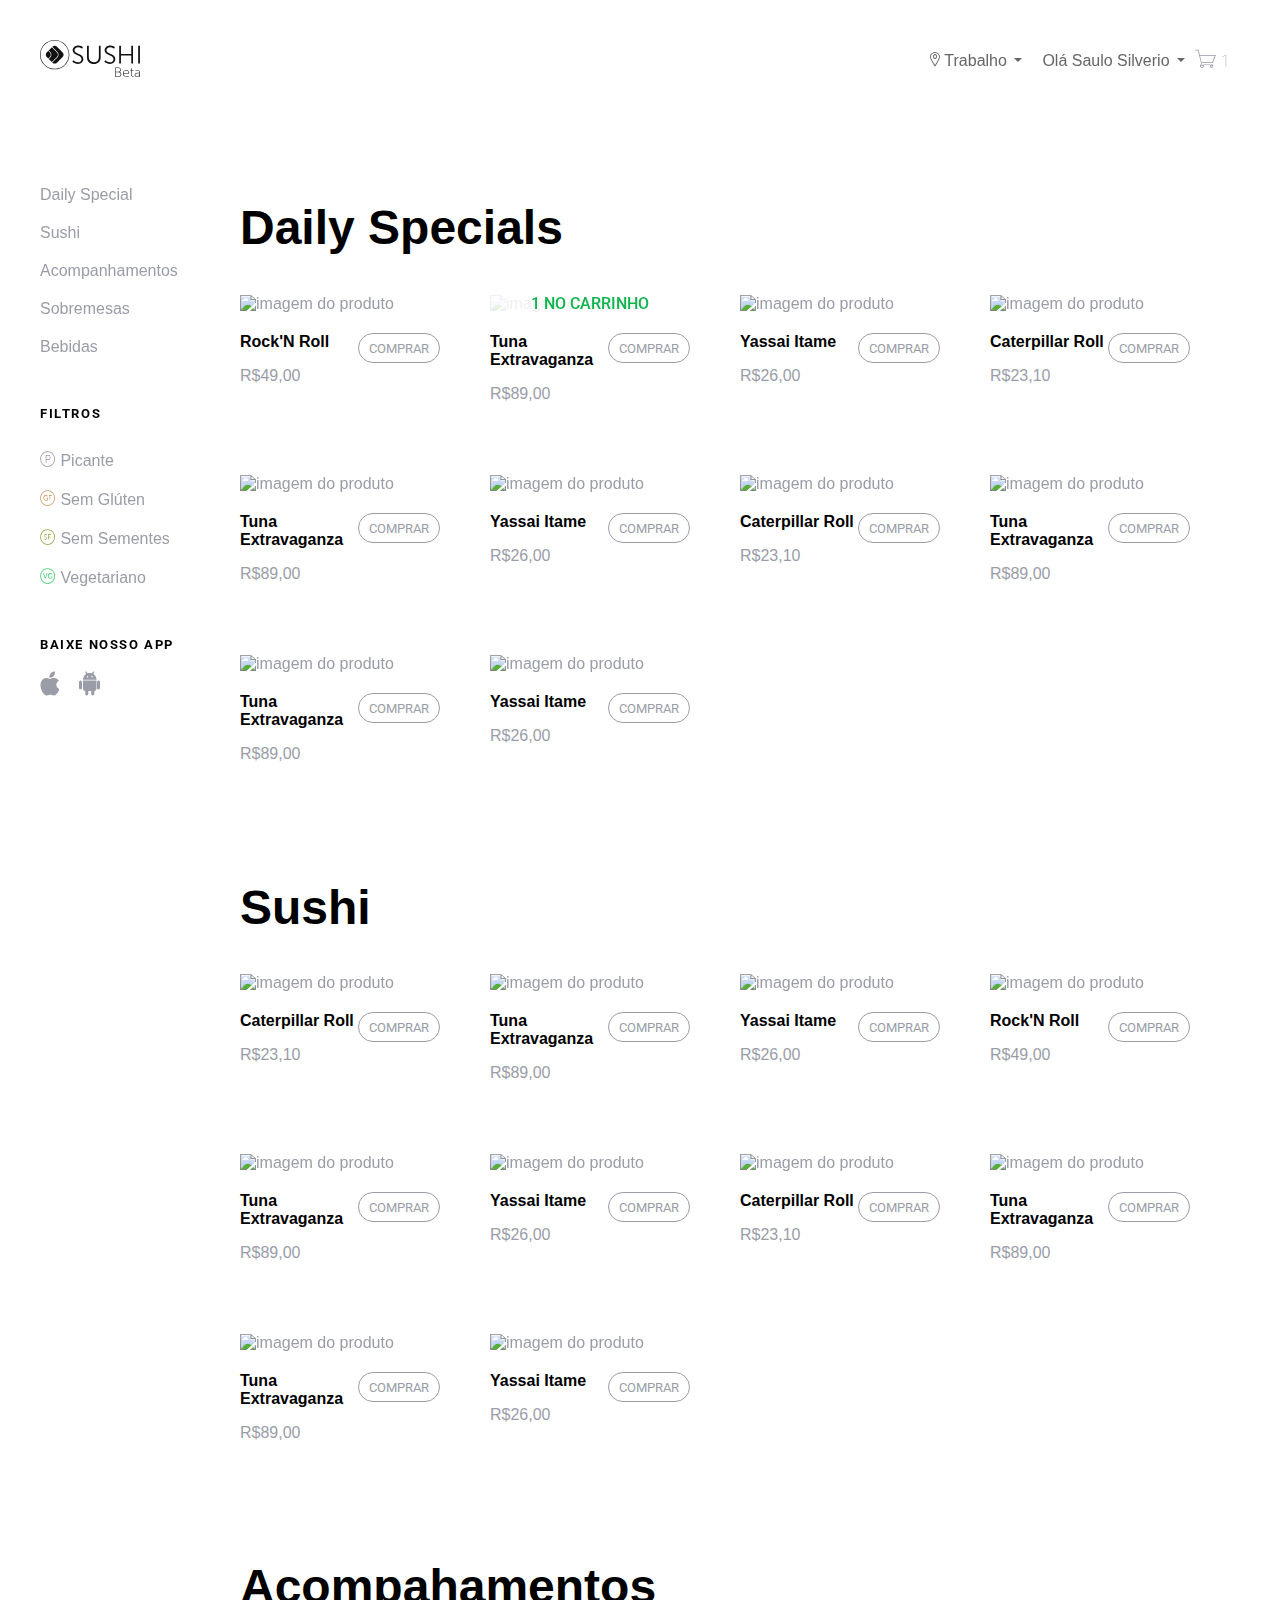
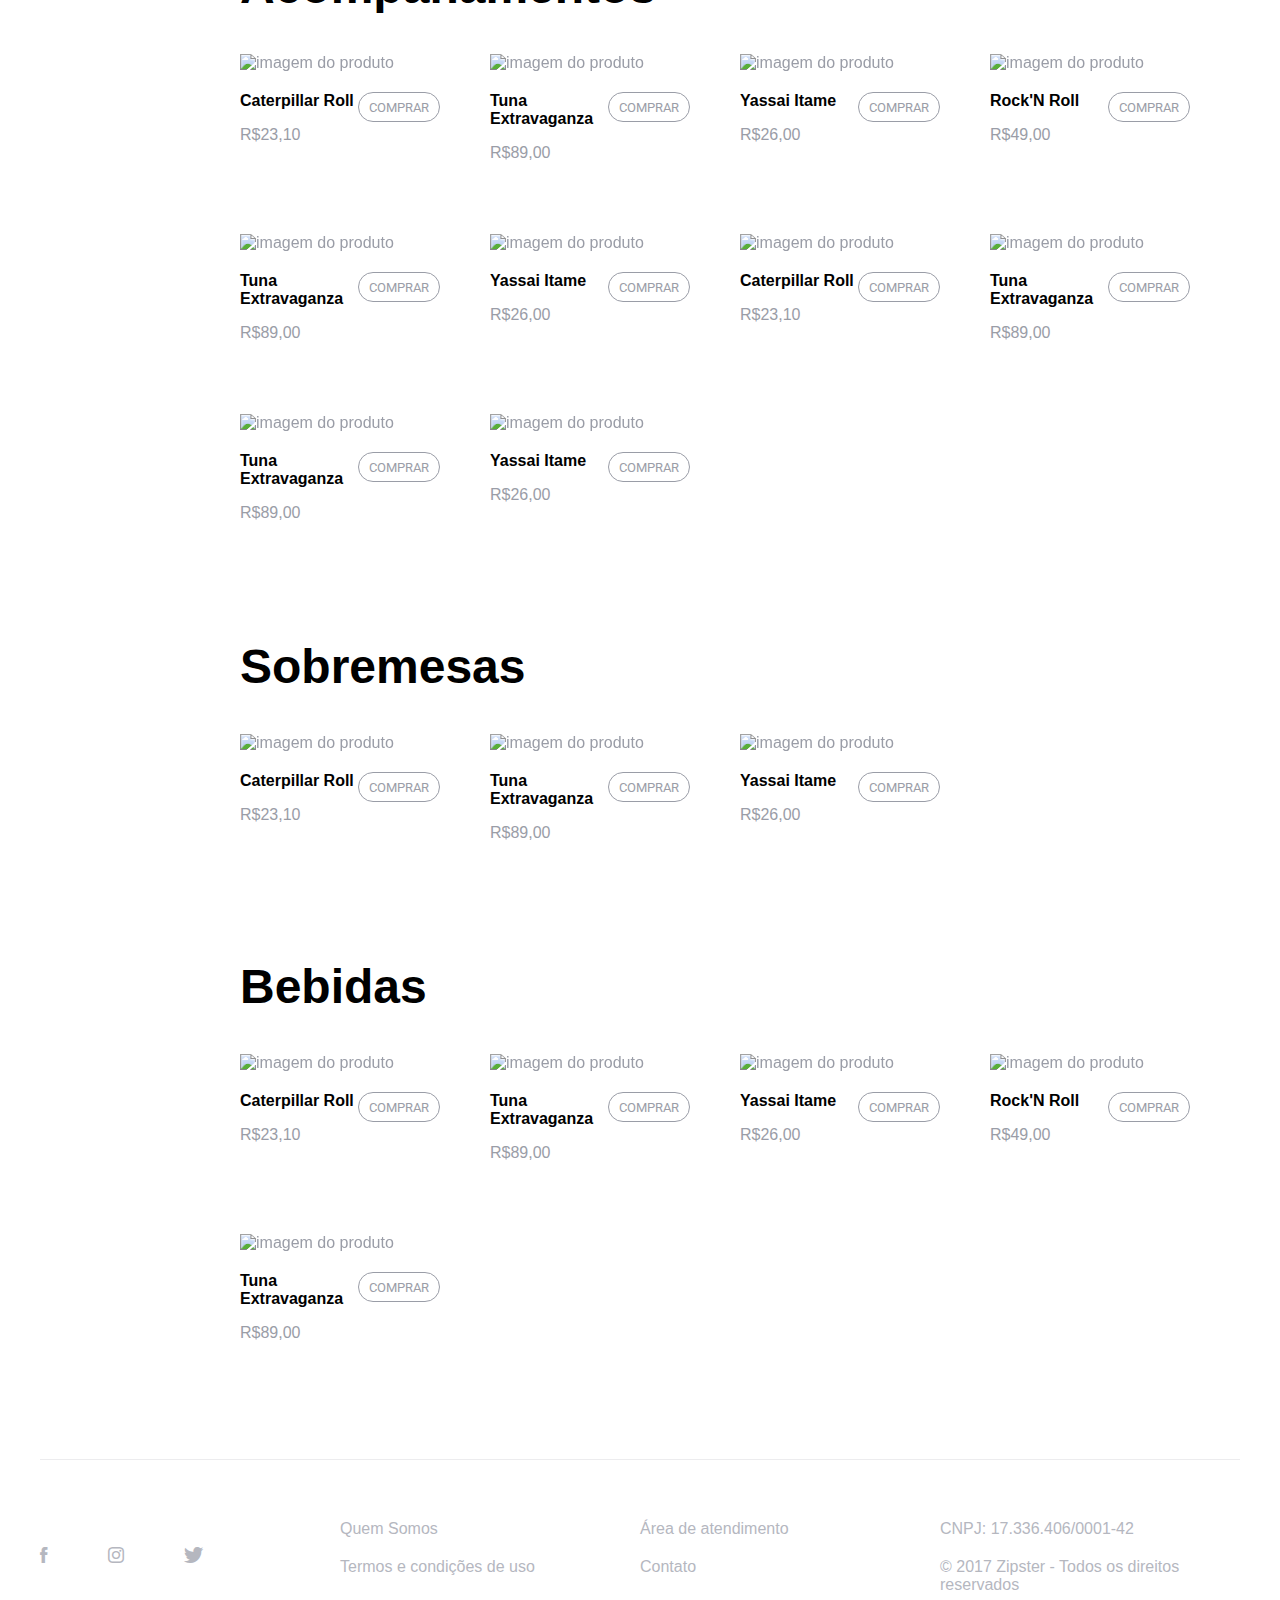
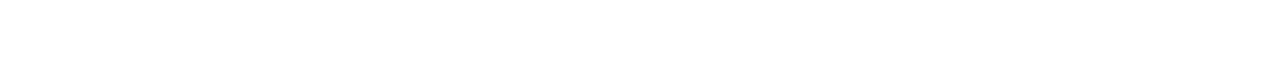
==== commit c8c4fd1e: "Adjustments" ====
--- a/index.html
+++ b/index.html
@@ -8,7 +8,7 @@
 	<meta name="viewport" content="width=device-width, initial-scale=1">
 	<link rel="stylesheet" href="assets/css/bootstrap.css"/>
 	<link rel="stylesheet" href="assets/css/swiper.min.css"/>
-	<link rel="stylesheet" href="assets/css/styles.css?=v2"/>
+	<link rel="stylesheet" href="assets/css/styles.css?=v3"/>
 	<link href="https://cdn.rawgit.com/michalsnik/aos/2.1.1/dist/aos.css" rel="stylesheet">
 </head>
 <body>
@@ -99,7 +99,7 @@
 					</ul>
 					<h3>Filtros</h3>
 					<ul>
-						<li><a href="javascript:void(0);"><span class="i-pepper pepper"></span> Picante</a></li>
+						<li><a href="javascript:void(0);"><span class="i-pepper pepperone"></span> Picante</a></li>
 						<li><a href="javascript:void(0);"><span class="i-gluten-free gluten-free"></span> Sem Glúten</a></li>
 						<li><a href="javascript:void(0);"><span class="i-seeds-free seeds-free"></span> Sem Sementes</a></li>
 						<li><a href="javascript:void(0);"><span class="i-vegetarian vegetarian"></span> Vegetariano</a></li>
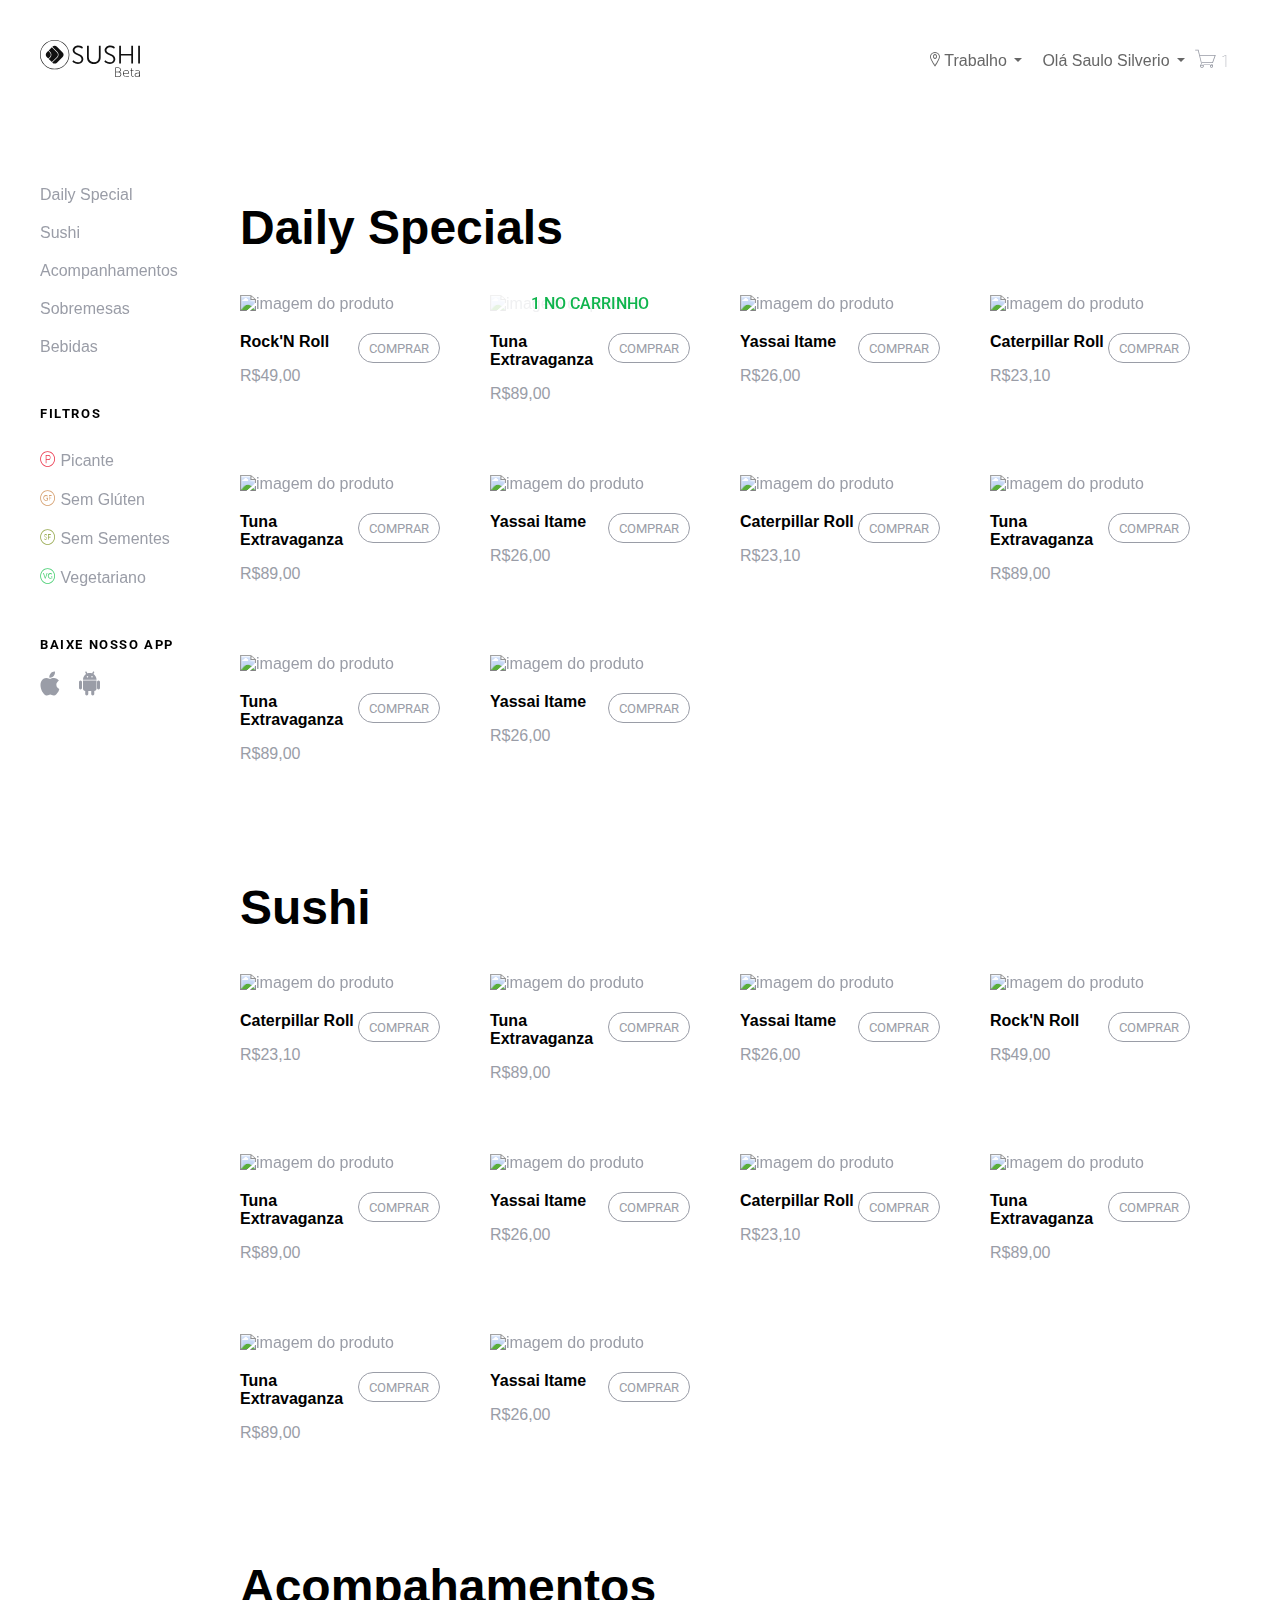
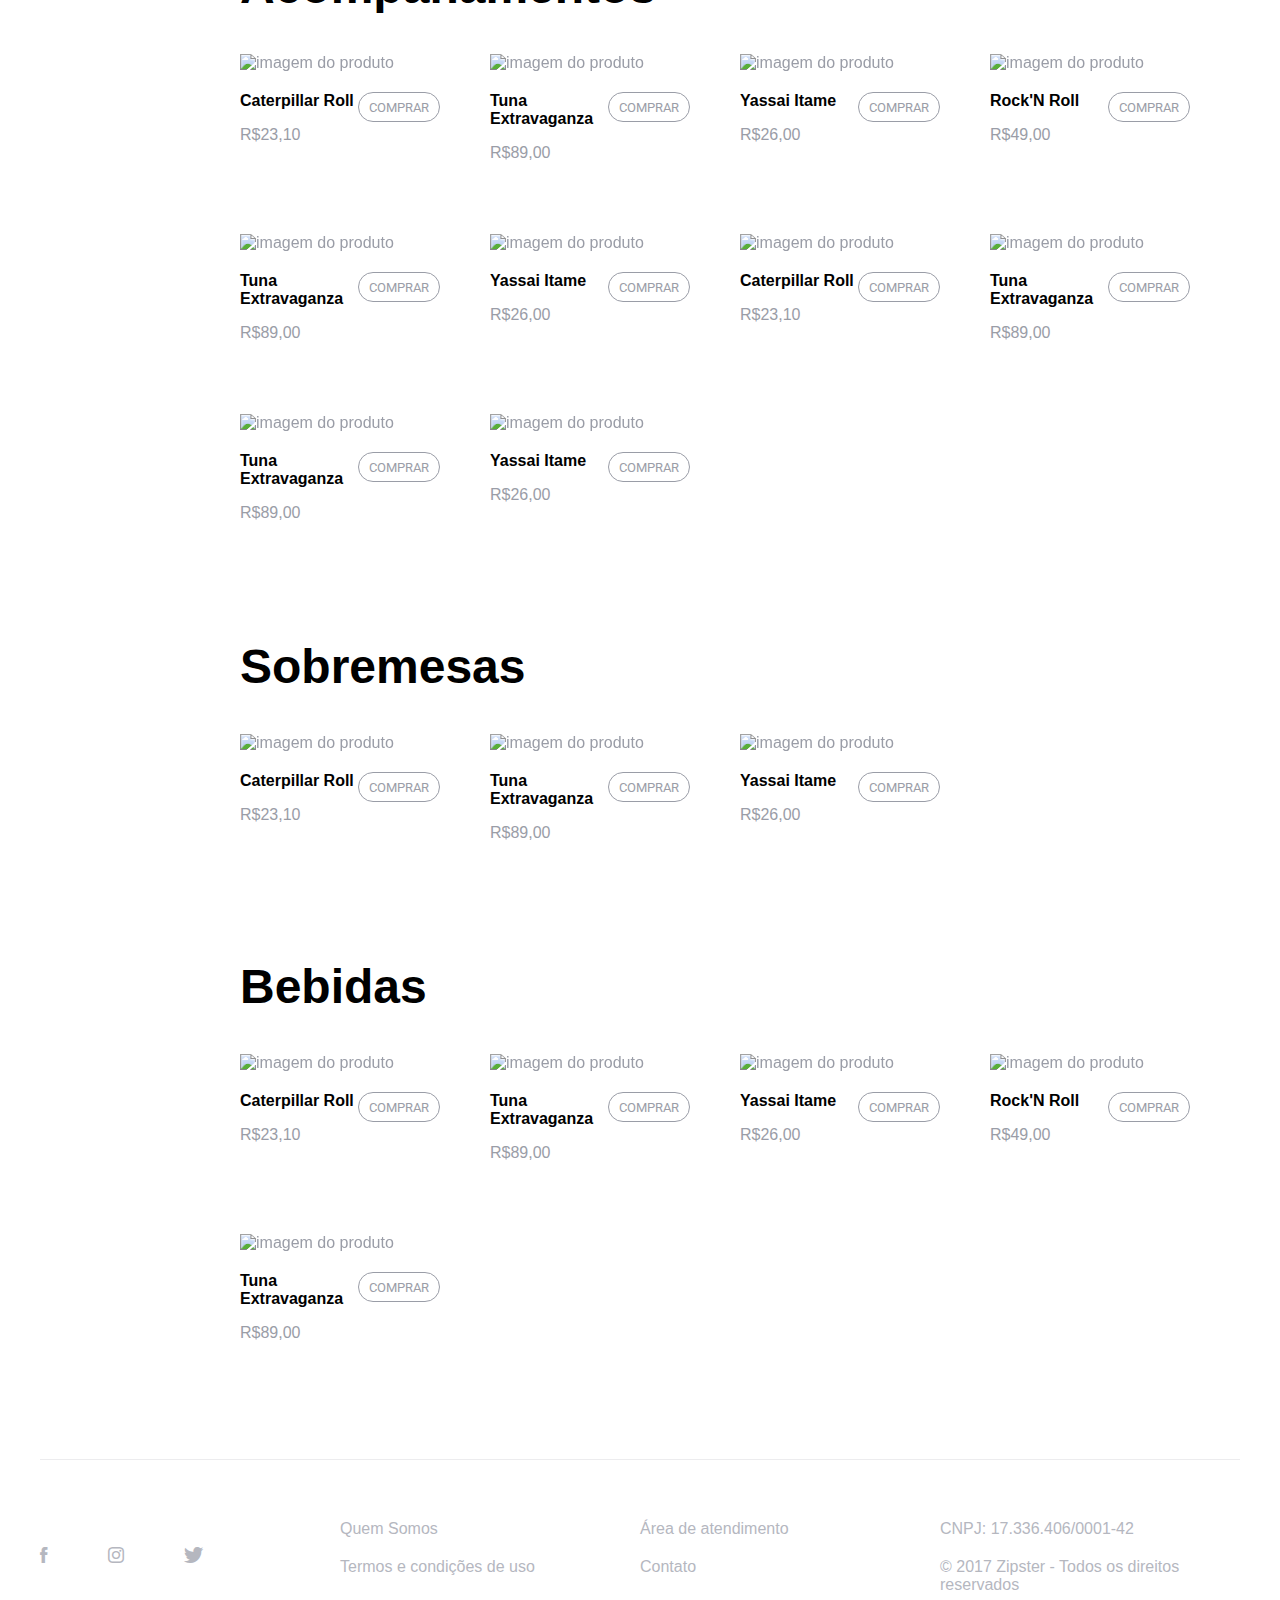
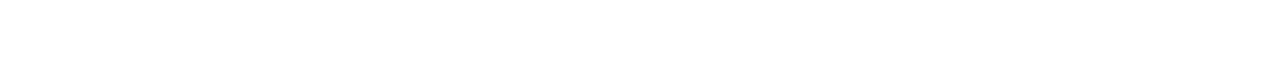
==== commit bab82c6f: "Adjustments" ====
--- a/index.html
+++ b/index.html
@@ -99,7 +99,7 @@
 					</ul>
 					<h3>Filtros</h3>
 					<ul>
-						<li><a href="javascript:void(0);"><span class="i-pepper pepperone"></span> Picante</a></li>
+						<li><a href="javascript:void(0);"><span class="i-pepper pepper"></span> Picante</a></li>
 						<li><a href="javascript:void(0);"><span class="i-gluten-free gluten-free"></span> Sem Glúten</a></li>
 						<li><a href="javascript:void(0);"><span class="i-seeds-free seeds-free"></span> Sem Sementes</a></li>
 						<li><a href="javascript:void(0);"><span class="i-vegetarian vegetarian"></span> Vegetariano</a></li>
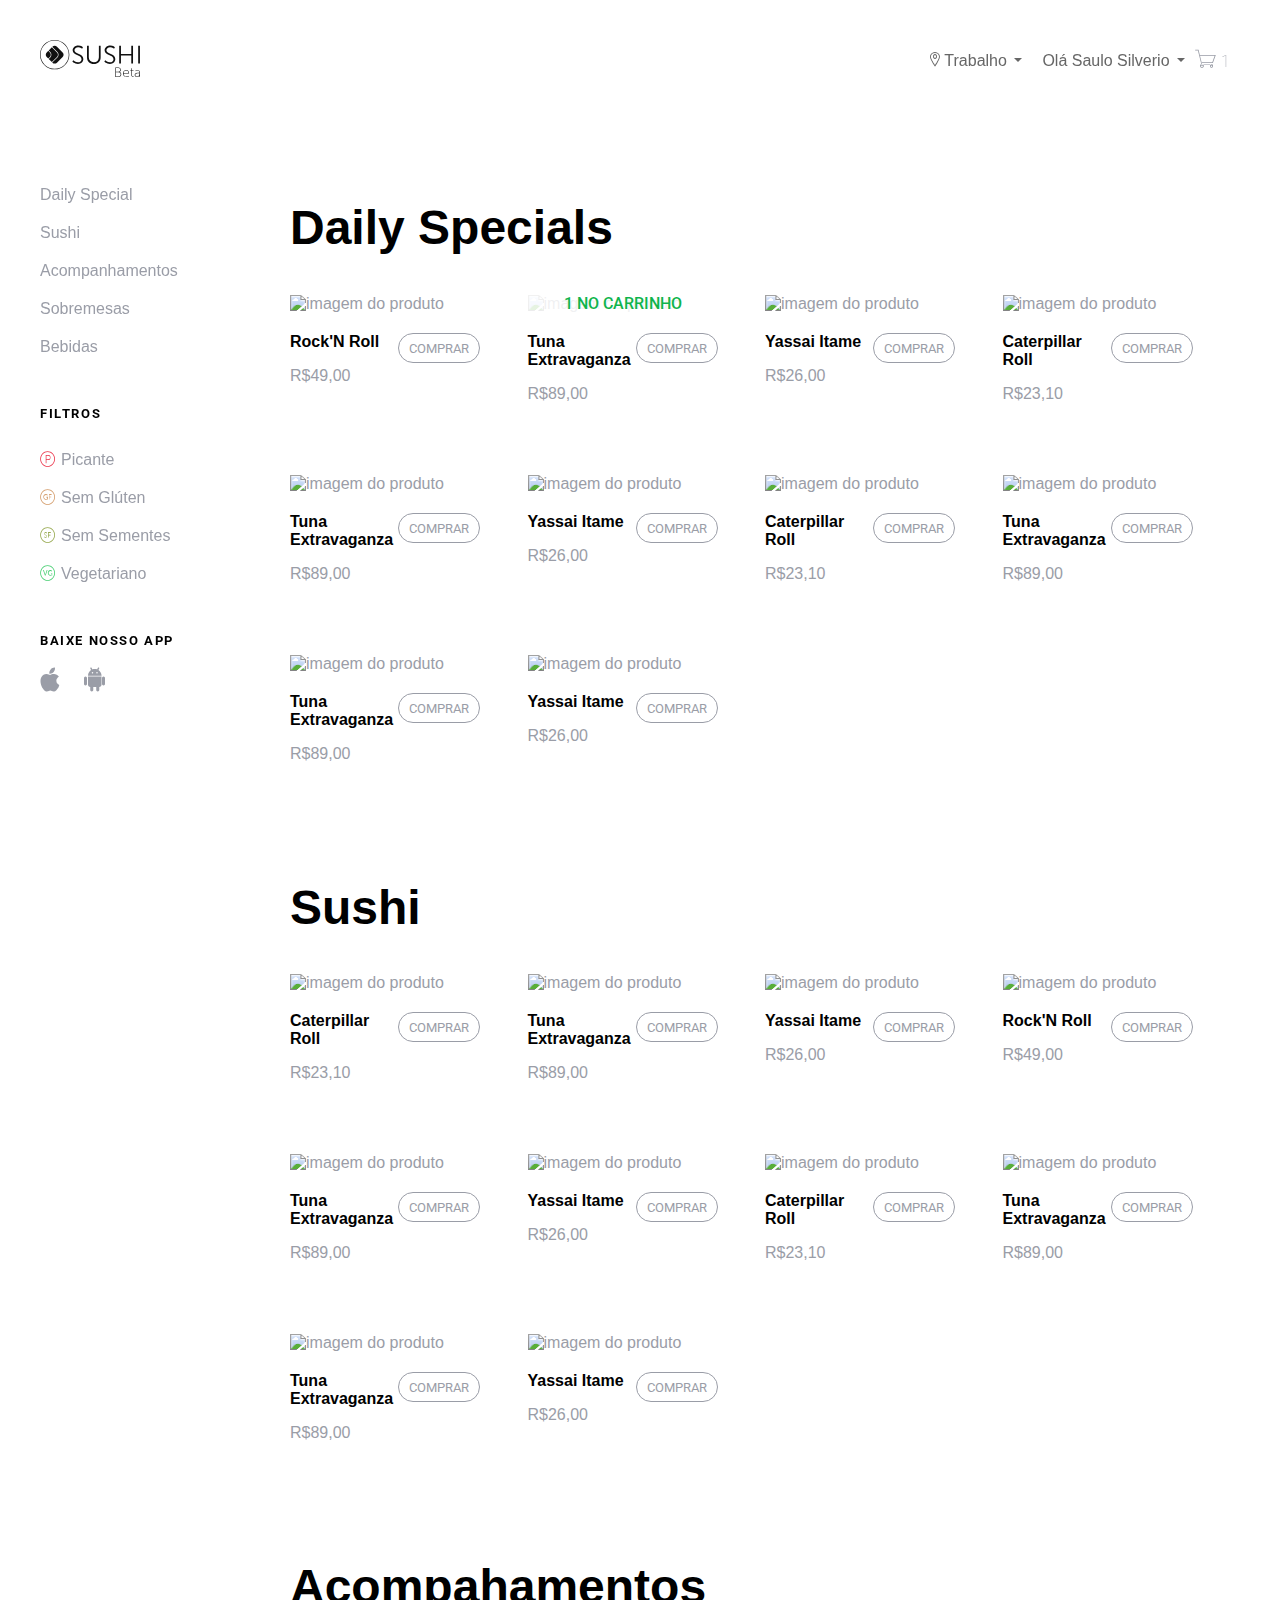
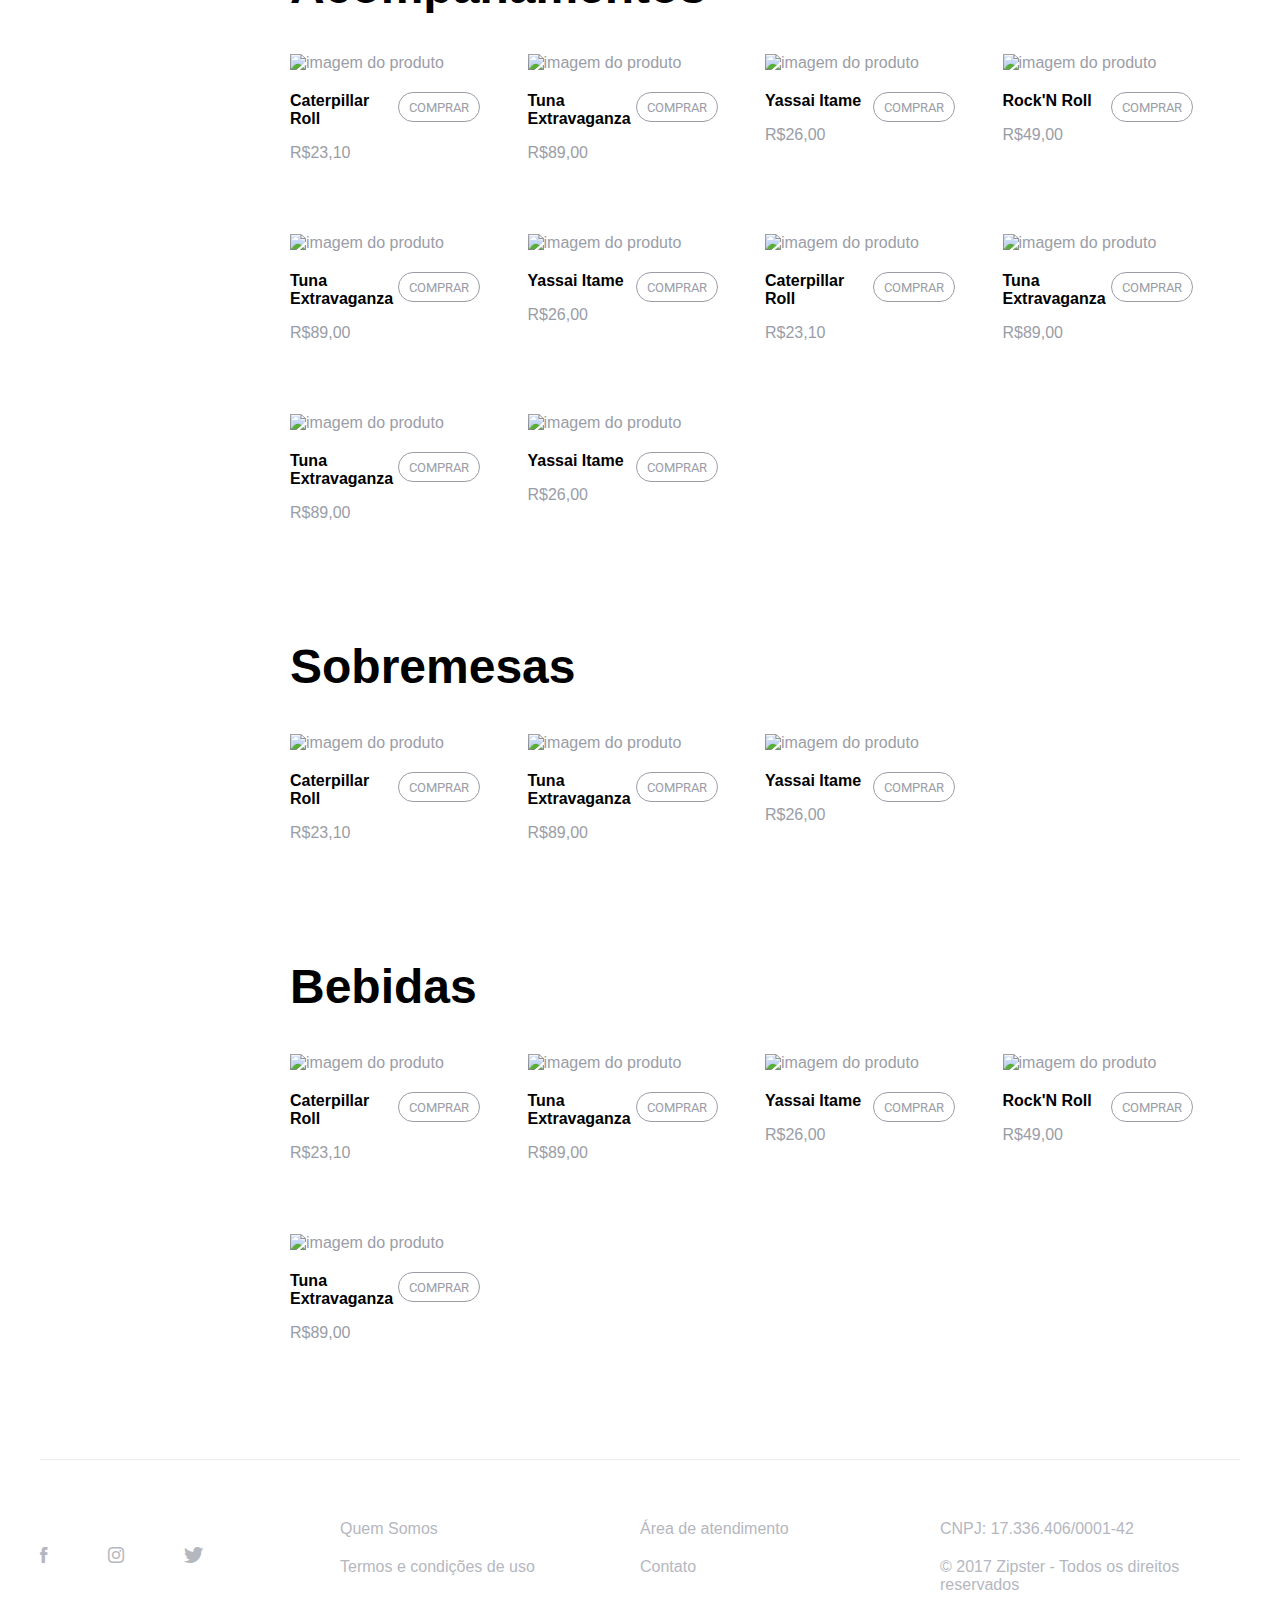
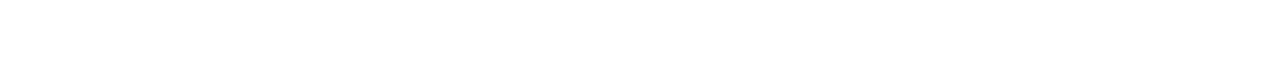
==== commit e8e9ede4: "Menu Filters" ====
--- a/index.html
+++ b/index.html
@@ -87,8 +87,9 @@
 			</div>
 		</div>
 		-->
+		
 		<div class="page-container">
-			<aside>
+			<aside id="menu">
 				<div class="menu">
 					<ul>
 						<li><a href="#">Daily Special</a></li>
@@ -695,6 +696,11 @@
 		</footer>
 	</div>
 	
+	<!-- Icon Filter -->
+	<a onclick="initMenu('menu')" class="btn-filter">
+		<span class="i-filter"></span>
+	</a>
+	
 	<!-- Modal -->
 	<div class="modal fade pdt-modal" id="pdtModal" tabindex="-1" role="dialog" aria-labelledby="pdtModalLabel">
 		<button type="button" class="close" data-dismiss="modal" aria-label="Close"><span class="i-remove"></span></button>
@@ -757,6 +763,7 @@
 	<script src="assets/js/header-class.js"></script>
 	<script src="assets/js/swiper.min.js"></script>
 	<script src="assets/js/banner.js"></script>
+	<script src="assets/js/menu-min.js"></script>
 	<script src="https://cdn.rawgit.com/michalsnik/aos/2.1.1/dist/aos.js"></script>
 </body>
 </html>--- a/assets/css/styles.css
+++ b/assets/css/styles.css
@@ -1 +1 @@
-@import url("https://fonts.googleapis.com/css?family=Roboto:300,400,500,700");@import url(../fonts/sushi-beta/style.css);a,header,.btn-rest-cart,.btn-comprar,.btn-remove{-webkit-transition:all 0.2s ease-in-out;-moz-transition:all 0.2s ease-in-out;-ms-transition:all 0.2s ease-in-out;-o-transition:all 0.2s ease-in-out;transition:all 0.2s ease-in-out}html{font-family:"Helbetica Neue", Helvetica, Arial, sans-serif}body{font-weight:100;font-size:16px;margin:0;padding:0}@media (max-width: 767px){body{font-size:14px}}a{color:#9A9DA7;text-decoration:none}a:hover{color:#111}*{box-sizing:border-box}header{background:rgba(255,255,255,0.8);display:flex;align-items:center;position:fixed;justify-content:space-between;top:0;padding:40px;left:0;width:100%;z-index:2}header>span{color:#9A9DA7}header>span a{color:#111}header>span a:hover{color:#666}header .logo img{max-width:100%;height:auto}@media (max-width: 767px){header{padding:15px}header .logo{width:25vw}}.small-header{padding-top:15px;padding-bottom:15px}@media (max-width: 767px){.small-header{padding-top:5px;padding-bottom:5px}}.addr-menu{position:relative;float:left;height:32px;margin-right:10px;padding-right:10px}.addr-menu>a{color:#666;display:block;line-height:32px;font-weight:100}.addr-menu>a:hover{color:#111}.addr-menu>a:after{content:"";border:4px solid transparent;border-top-color:#666;display:inline-block;margin-left:3px;vertical-align:middle;-webkit-transition:all 0.2s ease-in-out;-moz-transition:all 0.2s ease-in-out;-ms-transition:all 0.2s ease-in-out;-o-transition:all 0.2s ease-in-out;transition:all 0.2s ease-in-out}.addr-menu>a:hover:after{border-top-color:#111}.addr-menu .dropdown-menu{border:none;padding:0;min-width:200px;box-shadow:0px 0px 50px rgba(0,0,0,0.2)}.addr-menu .dropdown-menu [class^="i-"],.addr-menu .dropdown-menu [class*="i-"]{font-size:20px;vertical-align:middle}.addr-menu .dropdown-menu>li{position:relative}.addr-menu .dropdown-menu>li.active a{color:#666;background-color:#f9f9f9}.addr-menu .dropdown-menu>li.active:after{color:#666;content:"\e911";font-family:"SushiBeta";font-size:8px;position:absolute;right:15px;top:33%;top:calc(50% - 4px)}.addr-menu .dropdown-menu>li>a{font-weight:300;padding:15px;padding-right:30px}.addr-menu .dropdown-menu>li>a:hover{background:#f9f9f9;color:inherit}.acc-menu{position:relative;float:left;height:32px}.acc-menu>a{color:#666;display:block;float:left;line-height:32px;font-weight:100}.acc-menu>a:hover{color:#111}.acc-menu>a:after{content:"";border:4px solid transparent;border-top-color:#666;display:inline-block;margin-left:3px;vertical-align:middle;-webkit-transition:all 0.2s ease-in-out;-moz-transition:all 0.2s ease-in-out;-ms-transition:all 0.2s ease-in-out;-o-transition:all 0.2s ease-in-out;transition:all 0.2s ease-in-out}.acc-menu>a:hover:after{border-top-color:#111}.mini-profile-pic{display:inline-block;height:32px;line-height:normal;margin-right:5px;position:relative;vertical-align:middle;width:32px}.btn-rest-cart{background:none;border:none;border-radius:15px;font-size:1.2rem;font-family:"Roboto",sans-serif;color:#9A9DA7;line-height:32px;height:30px;padding:0 10px;text-transform:uppercase}.btn-rest-cart:hover{color:#666;border-color:#666}.btn-rest-cart .qty{font-size:1rem;font-weight:100}.wrap-page{margin-top:160px;padding:0 40px}@media (max-width: 767px){.wrap-page{margin-top:90px;padding:0 15px}}.page-container{display:flex;width:100%}.page{flex-grow:1}.banner{width:100%;margin-bottom:10vh}.banner img{width:auto;max-width:100%;height:auto}.banner .swiper-pagination-bullet-active{background:#111}@media (max-width: 767px){.banner{margin-bottom:5vh}}h2{font-size:1.5rem}@media (min-width: 768px) and (max-width: 991px){h2{font-size:2rem}}@media (min-width: 992px) and (max-width: 1199px){h2{font-size:2.5rem}}@media (min-width: 1200px){h2{font-size:3rem}}aside{width:20vw;min-width:200px;position:relative;padding-right:5vw}@media (max-width: 767px){aside{display:none}}@media (min-width: 1200px){aside{width:25vw}}.menu{position:sticky;top:150px;margin-bottom:40px}.menu h3{font-family:"Roboto",sans-serif;font-size:0.8rem;letter-spacing:0.1rem;margin-bottom:20px;text-transform:uppercase}.menu ul{list-style:none;left:0;margin-bottom:40px;padding:0}.menu li a{display:block;padding:10px 0}.download-app a{font-size:1.5rem;padding-right:10%}.grid{padding:0;margin-bottom:10vh;list-style:none;display:flex;flex-flow:row wrap;justify-content:space-between;margin-bottom:5vh}@media (min-width: 992px) and (max-width: 1199px){.grid{justify-content:flex-start}}@media (min-width: 1200px){.grid{justify-content:flex-start}}.pdt{width:auto;margin-bottom:5vh;flex:1 45%;max-width:45%}.pdt a{display:block;margin-bottom:20px;position:relative}.pdt a img{display:block;width:100%;height:auto}.pdt a:hover{opacity:0.8}@media (min-width: 992px) and (max-width: 1199px){.pdt{margin-right:3%;flex:1 30%;max-width:30%}}@media (min-width: 1200px){.pdt{margin-right:5%;margin-bottom:8vh;flex:1 20%;max-width:20%}}@media (min-width: 1601px){.pdt{margin-right:2.5vw;flex:1 20%;max-width:300px}}.pdt .added-qtd{background:rgba(255,255,255,0.85);display:flex;color:#0EB44C;font-family:"Roboto",sans-serif;font-weight:500;align-items:center;justify-content:center;flex-direction:column;height:100%;width:100%;position:absolute;text-transform:uppercase;z-index:1;top:0;left:0}.pdt-info{display:flex;justify-content:space-between}.pdt-info h4{margin:0 0 1rem 0}@media (max-width: 767px){.pdt-info h4{font-size:0.8rem}}.pdt-info .pdt-name{flex-grow:1}.pdt-info .pdt-name span{color:#9A9DA7;display:block}@media (max-width: 767px){.pdt-info .pdt-name span{margin-bottom:1rem}}@media (max-width: 767px){.pdt-info{flex-direction:column}}.btn-comprar{background:none;border:1px solid #9A9DA7;border-radius:15px;font-size:0.8rem;font-family:"Roboto",sans-serif;color:#9A9DA7;line-height:30px;height:30px;padding:0 10px;text-transform:uppercase}.btn-comprar:hover{color:#666;border-color:#666}.btn-remove{background:none;border:1px solid #FF5656;border-radius:15px;font-size:0.8rem;font-family:"Roboto",sans-serif;color:#FF5656;line-height:30px;height:30px;padding:0 10px;text-transform:uppercase}.btn-remove .minus{background:#FF5656}.btn-remove:hover{color:#ff2323;border-color:#ff2323}.btn-remove:hover .minus{background:#ff2323}.btn-lg{border-radius:30px;font-size:1.2rem;line-height:60px;letter-spacing:0.1rem;height:60px;padding:0 40px}.btn-lg.btn-remove{padding:0;width:60px}.btn-lg+.btn-lg{margin-left:2%}.pdt-container{display:flex}.pdt-container .pdt-image{min-width:50%;text-align:center}@media (max-width: 767px){.pdt-container .pdt-image{margin:0 -30px}}@media (min-width: 768px) and (max-width: 991px){.pdt-container .pdt-image{min-width:100%}}.pdt-container .pdt-image img{max-width:100%;height:auto}.pdt-container .added-qtd{color:#0EB44C;display:block;font-family:"Roboto",sans-serif;font-weight:500;letter-spacing:0.2rem;margin:10% 0;text-align:right;text-transform:uppercase}.pdt-container .added-qtd:after{background:#0EB44C;content:"";display:inline-block;height:1px;vertical-align:middle;margin-left:15px;width:40px}.pdt-container .pdt-info{display:block;margin-top:20vh;padding-left:5vw}@media (max-width: 767px){.pdt-container .pdt-info{margin-top:5vh;padding:0}}@media (min-width: 768px) and (max-width: 991px){.pdt-container .pdt-info{margin-top:5vh;padding:0 10vw}}.pdt-container .pdt-info h4{font-size:4rem;margin-bottom:2rem;word-spacing:100vw}@media (max-width: 767px){.pdt-container .pdt-info h4{font-size:2rem;margin-left:0}}@media (min-width: 768px) and (max-width: 991px){.pdt-container .pdt-info h4{font-size:3rem;margin-left:0}}.pdt-container .pdt-info p{color:#9A9DA7;font-size:1.2rem;line-height:1.6}@media (max-width: 767px){.pdt-container .pdt-info p{font-size:1rem}}.pdt-container .pdt-info .price{font-family:"Roboto",sans-serif;font-size:1.2rem;font-weight:500;text-transform:uppercase;letter-spacing:0.1rem}.pdt-container .pdt-info .stock-info{color:#9A9DA7;font-weight:100}.pdt-container .pdt-actions{margin:60px 0}@media (max-width: 767px){.pdt-container{flex-direction:column}}@media (min-width: 768px) and (max-width: 991px){.pdt-container{flex-direction:column}}.pepper{color:#EB354B}.gluten-free{color:#D49D6C}.seeds-free{color:#98AA51}.vegetarian{color:#4ACF74}.dish-flt{font-size:0.8rem}.dish-flt>span{margin-right:10px;font-size:0.8rem;vertical-align:middle}.dish-flt [class^="i-"],.dish-flt [class*="i-"]{font-size:1rem;vertical-align:sub}.pdt-modal .close{mix-blend-mode:exclusion;background:none;border:none;font-size:1.5rem;font-weight:100;color:#9A9DA7;position:absolute;top:0;right:0;width:80px;height:80px;z-index:1}@media (max-width: 767px){.pdt-modal .close{width:40px;height:40px}}.pdt-modal .modal-dialog{width:100%;max-width:1170px}@media (max-width: 767px){.pdt-modal .modal-dialog{margin:0}}.pdt-modal .modal-content{background:none;border:none;box-shadow:none;border-radius:0;padding:60px}@media (max-width: 767px){.pdt-modal .modal-content{padding:30px;padding-top:0}}footer{border-top:1px solid #ececee;color:#b5b7bf;display:flex;font-weight:100;padding:60px 0}footer a{color:#b5b7bf;display:block}footer a:hover{color:#111}footer a,footer p{margin:0 0 20px 0}footer>div{width:25%}footer .social-nw{display:flex;flex-direction:row;align-items:center}footer .social-nw a{margin-right:20%}@media (max-width: 767px){footer{flex-direction:column}footer>div{width:100%}}
+@import url("https://fonts.googleapis.com/css?family=Roboto:300,400,500,700");@import url(../fonts/sushi-beta/style.css);a,header,.btn-rest-cart,.btn-comprar,.btn-remove{-webkit-transition:all 0.2s ease-in-out;-moz-transition:all 0.2s ease-in-out;-ms-transition:all 0.2s ease-in-out;-o-transition:all 0.2s ease-in-out;transition:all 0.2s ease-in-out}html{font-family:"Helbetica Neue", Helvetica, Arial, sans-serif}body{font-weight:100;font-size:16px;margin:0;padding:0}@media (max-width: 767px){body{font-size:14px}}a{color:#9A9DA7;text-decoration:none}a:hover{color:#111}*{box-sizing:border-box}header{background:rgba(255,255,255,0.8);display:flex;align-items:center;position:fixed;justify-content:space-between;top:0;padding:40px;left:0;width:100%;z-index:2}header>span{color:#9A9DA7}header>span a{color:#111}header>span a:hover{color:#666}header .logo img{max-width:100%;height:auto}@media (max-width: 767px){header{padding:15px}header .logo{width:25vw}}.small-header{padding-top:15px;padding-bottom:15px}@media (max-width: 767px){.small-header{padding-top:5px;padding-bottom:5px}}.addr-menu{position:relative;float:left;height:32px;margin-right:10px;padding-right:10px}.addr-menu>a{color:#666;display:block;line-height:32px;font-weight:100}.addr-menu>a:hover{color:#111}.addr-menu>a:after{content:"";border:4px solid transparent;border-top-color:#666;display:inline-block;margin-left:3px;vertical-align:middle;-webkit-transition:all 0.2s ease-in-out;-moz-transition:all 0.2s ease-in-out;-ms-transition:all 0.2s ease-in-out;-o-transition:all 0.2s ease-in-out;transition:all 0.2s ease-in-out}.addr-menu>a:hover:after{border-top-color:#111}.addr-menu .dropdown-menu{border:none;padding:0;min-width:200px;box-shadow:0px 0px 50px rgba(0,0,0,0.2)}.addr-menu .dropdown-menu [class^="i-"],.addr-menu .dropdown-menu [class*="i-"]{font-size:20px;vertical-align:middle}.addr-menu .dropdown-menu>li{position:relative}.addr-menu .dropdown-menu>li.active a{color:#666;background-color:#f9f9f9}.addr-menu .dropdown-menu>li.active:after{color:#666;content:"\e911";font-family:"SushiBeta";font-size:8px;position:absolute;right:15px;top:33%;top:calc(50% - 4px)}.addr-menu .dropdown-menu>li>a{font-weight:300;padding:15px;padding-right:30px}.addr-menu .dropdown-menu>li>a:hover{background:#f9f9f9;color:inherit}.acc-menu{position:relative;float:left;height:32px}.acc-menu>a{color:#666;display:block;float:left;line-height:32px;font-weight:100}.acc-menu>a:hover{color:#111}.acc-menu>a:after{content:"";border:4px solid transparent;border-top-color:#666;display:inline-block;margin-left:3px;vertical-align:middle;-webkit-transition:all 0.2s ease-in-out;-moz-transition:all 0.2s ease-in-out;-ms-transition:all 0.2s ease-in-out;-o-transition:all 0.2s ease-in-out;transition:all 0.2s ease-in-out}.acc-menu>a:hover:after{border-top-color:#111}.mini-profile-pic{display:inline-block;height:32px;line-height:normal;margin-right:5px;position:relative;vertical-align:middle;width:32px}.btn-rest-cart{background:none;border:none;border-radius:15px;font-size:1.2rem;font-family:"Roboto",sans-serif;color:#9A9DA7;line-height:32px;height:30px;padding:0 10px;text-transform:uppercase}.btn-rest-cart:hover{color:#666;border-color:#666}.btn-rest-cart .qty{font-size:1rem;font-weight:100}.wrap-page{margin-top:160px;padding:0 40px}@media (max-width: 767px){.wrap-page{margin-top:90px;padding:0 15px}}.page-container{display:flex;width:100%}.page{flex-grow:1}.banner{width:100%;margin-bottom:10vh}.banner img{width:auto;max-width:100%;height:auto}.banner .swiper-pagination-bullet-active{background:#111}@media (max-width: 767px){.banner{margin-bottom:5vh}}h2{font-size:1.5rem}@media (min-width: 768px) and (max-width: 991px){h2{font-size:2rem}}@media (min-width: 992px) and (max-width: 1199px){h2{font-size:2.5rem}}@media (min-width: 1200px){h2{font-size:3rem}}aside{background:#fff;box-shadow:0px 0px 80px rgba(0,0,0,0.25);width:20vw;min-width:250px;padding:5vw;position:fixed;height:100%;min-height:100vh;opacity:0;top:0;left:0;z-index:99;-ms-transform:translateX(-100%);-webkit-transform:translateX(-100%);transform:translateX(-100%);transition:all 0.2s cubic-bezier(0.215, 0.61, 0.355, 1)}@media (min-width: 768px){aside{background:none;box-shadow:none;padding:0 5vw 0 0;position:relative;height:auto;min-height:0;opacity:1;-ms-transform:none;-webkit-transform:none;transform:none}}@media (min-width: 1200px){aside{width:25vw}}.open-menu{opacity:1;-ms-transform:translateX(0%);-webkit-transform:translateX(0%);transform:translateX(0%)}.menu{position:relative;margin-bottom:40px}.menu h3{font-family:"Roboto",sans-serif;font-size:0.8rem;letter-spacing:0.1rem;margin-bottom:20px;text-transform:uppercase}.menu ul{list-style:none;left:0;margin-bottom:40px;padding:0}.menu li a{display:flex;padding:10px 0}.menu li a span{margin-right:5px}@media (min-width: 992px){.menu{position:sticky;top:150px}}.btn-filter{background-color:#f76b4c;background-image:-webkit-gradient(linear, left top, left bottom, from(#f76b4c), to(#ee4d4b));background-image:-webkit-linear-gradient(top, #f76b4c, #ee4d4b);background-image:-moz-linear-gradient(top, #f76b4c, #ee4d4b);background-image:-o-linear-gradient(top, #f76b4c, #ee4d4b);background-image:-ms-linear-gradient(top, #f76b4c, #ee4d4b);background-image:linear-gradient(top, #f76b4c, #ee4d4b);box-shadow:0px 0px 30px rgba(0,0,0,0.15);color:#fff;display:flex;font-size:1.1rem;align-items:center;justify-content:center;border-radius:100%;height:40px;position:fixed;bottom:15px;right:15px;width:40px}@media (min-width: 768px){.btn-filter{display:none}}.download-app a{font-size:1.5rem;padding-right:10%}.grid{padding:0;margin-bottom:10vh;list-style:none;display:flex;flex-flow:row wrap;justify-content:space-between;margin-bottom:5vh}@media (min-width: 992px) and (max-width: 1199px){.grid{justify-content:flex-start}}@media (min-width: 1200px){.grid{justify-content:flex-start}}.pdt{width:auto;margin-bottom:5vh;flex:1 45%;max-width:45%}.pdt a{display:block;margin-bottom:20px;position:relative}.pdt a img{display:block;width:100%;height:auto}.pdt a:hover{opacity:0.8}@media (min-width: 992px) and (max-width: 1199px){.pdt{margin-right:3%;flex:1 30%;max-width:30%}}@media (min-width: 1200px){.pdt{margin-right:5%;margin-bottom:8vh;flex:1 20%;max-width:20%}}@media (min-width: 1601px){.pdt{margin-right:2.5vw;flex:1 20%;max-width:300px}}.pdt .added-qtd{background:rgba(255,255,255,0.85);display:flex;color:#0EB44C;font-family:"Roboto",sans-serif;font-weight:500;align-items:center;justify-content:center;flex-direction:column;height:100%;width:100%;position:absolute;text-transform:uppercase;z-index:1;top:0;left:0}.pdt-info{display:flex;justify-content:space-between}.pdt-info h4{margin:0 0 1rem 0}@media (max-width: 767px){.pdt-info h4{font-size:0.8rem}}.pdt-info .pdt-name{flex-grow:1}.pdt-info .pdt-name span{color:#9A9DA7;display:block}@media (max-width: 767px){.pdt-info .pdt-name span{margin-bottom:1rem}}@media (max-width: 767px){.pdt-info{flex-direction:column}}.btn-comprar{background:none;border:1px solid #9A9DA7;border-radius:15px;font-size:0.8rem;font-family:"Roboto",sans-serif;color:#9A9DA7;line-height:30px;height:30px;padding:0 10px;text-transform:uppercase}.btn-comprar:hover{color:#666;border-color:#666}.btn-remove{background:none;border:1px solid #FF5656;border-radius:15px;font-size:0.8rem;font-family:"Roboto",sans-serif;color:#FF5656;line-height:30px;height:30px;padding:0 10px;text-transform:uppercase}.btn-remove .minus{background:#FF5656}.btn-remove:hover{color:#ff2323;border-color:#ff2323}.btn-remove:hover .minus{background:#ff2323}.btn-lg{border-radius:30px;font-size:1.2rem;line-height:60px;letter-spacing:0.1rem;height:60px;padding:0 40px}.btn-lg.btn-remove{padding:0;width:60px}.btn-lg+.btn-lg{margin-left:2%}.pdt-container{display:flex}.pdt-container .pdt-image{min-width:50%;text-align:center}@media (max-width: 767px){.pdt-container .pdt-image{margin:0 -30px}}@media (min-width: 768px) and (max-width: 991px){.pdt-container .pdt-image{min-width:100%}}.pdt-container .pdt-image img{max-width:100%;height:auto}.pdt-container .added-qtd{color:#0EB44C;display:block;font-family:"Roboto",sans-serif;font-weight:500;letter-spacing:0.2rem;margin:10% 0;text-align:right;text-transform:uppercase}.pdt-container .added-qtd:after{background:#0EB44C;content:"";display:inline-block;height:1px;vertical-align:middle;margin-left:15px;width:40px}.pdt-container .pdt-info{display:block;margin-top:20vh;padding-left:5vw}@media (max-width: 767px){.pdt-container .pdt-info{margin-top:5vh;padding:0}}@media (min-width: 768px) and (max-width: 991px){.pdt-container .pdt-info{margin-top:5vh;padding:0 10vw}}.pdt-container .pdt-info h4{font-size:4rem;margin-bottom:2rem;word-spacing:100vw}@media (max-width: 767px){.pdt-container .pdt-info h4{font-size:2rem;margin-left:0}}@media (min-width: 768px) and (max-width: 991px){.pdt-container .pdt-info h4{font-size:3rem;margin-left:0}}.pdt-container .pdt-info p{color:#9A9DA7;font-size:1.2rem;line-height:1.6}@media (max-width: 767px){.pdt-container .pdt-info p{font-size:1rem}}.pdt-container .pdt-info .price{font-family:"Roboto",sans-serif;font-size:1.2rem;font-weight:500;text-transform:uppercase;letter-spacing:0.1rem}.pdt-container .pdt-info .stock-info{color:#9A9DA7;font-weight:100}.pdt-container .pdt-actions{margin:60px 0}@media (max-width: 767px){.pdt-container{flex-direction:column}}@media (min-width: 768px) and (max-width: 991px){.pdt-container{flex-direction:column}}.pepper{color:#EB354B}.gluten-free{color:#D49D6C}.seeds-free{color:#98AA51}.vegetarian{color:#4ACF74}.dish-flt{font-size:0.8rem}.dish-flt>span{margin-right:10px;font-size:0.8rem;vertical-align:middle}.dish-flt [class^="i-"],.dish-flt [class*="i-"]{font-size:1rem;vertical-align:sub}.pdt-modal .close{mix-blend-mode:exclusion;background:none;border:none;font-size:1.5rem;font-weight:100;color:#9A9DA7;position:absolute;top:0;right:0;width:80px;height:80px;z-index:1}@media (max-width: 767px){.pdt-modal .close{width:40px;height:40px}}.pdt-modal .modal-dialog{width:100%;max-width:1170px}@media (max-width: 767px){.pdt-modal .modal-dialog{margin:0}}.pdt-modal .modal-content{background:none;border:none;box-shadow:none;border-radius:0;padding:60px}@media (max-width: 767px){.pdt-modal .modal-content{padding:30px;padding-top:0}}footer{border-top:1px solid #ececee;color:#b5b7bf;display:flex;font-weight:100;padding:60px 0}footer a{color:#b5b7bf;display:block}footer a:hover{color:#111}footer a,footer p{margin:0 0 20px 0}footer>div{width:25%}footer .social-nw{display:flex;flex-direction:row;align-items:center}footer .social-nw a{margin-right:20%}@media (max-width: 767px){footer{flex-direction:column}footer>div{width:100%}}
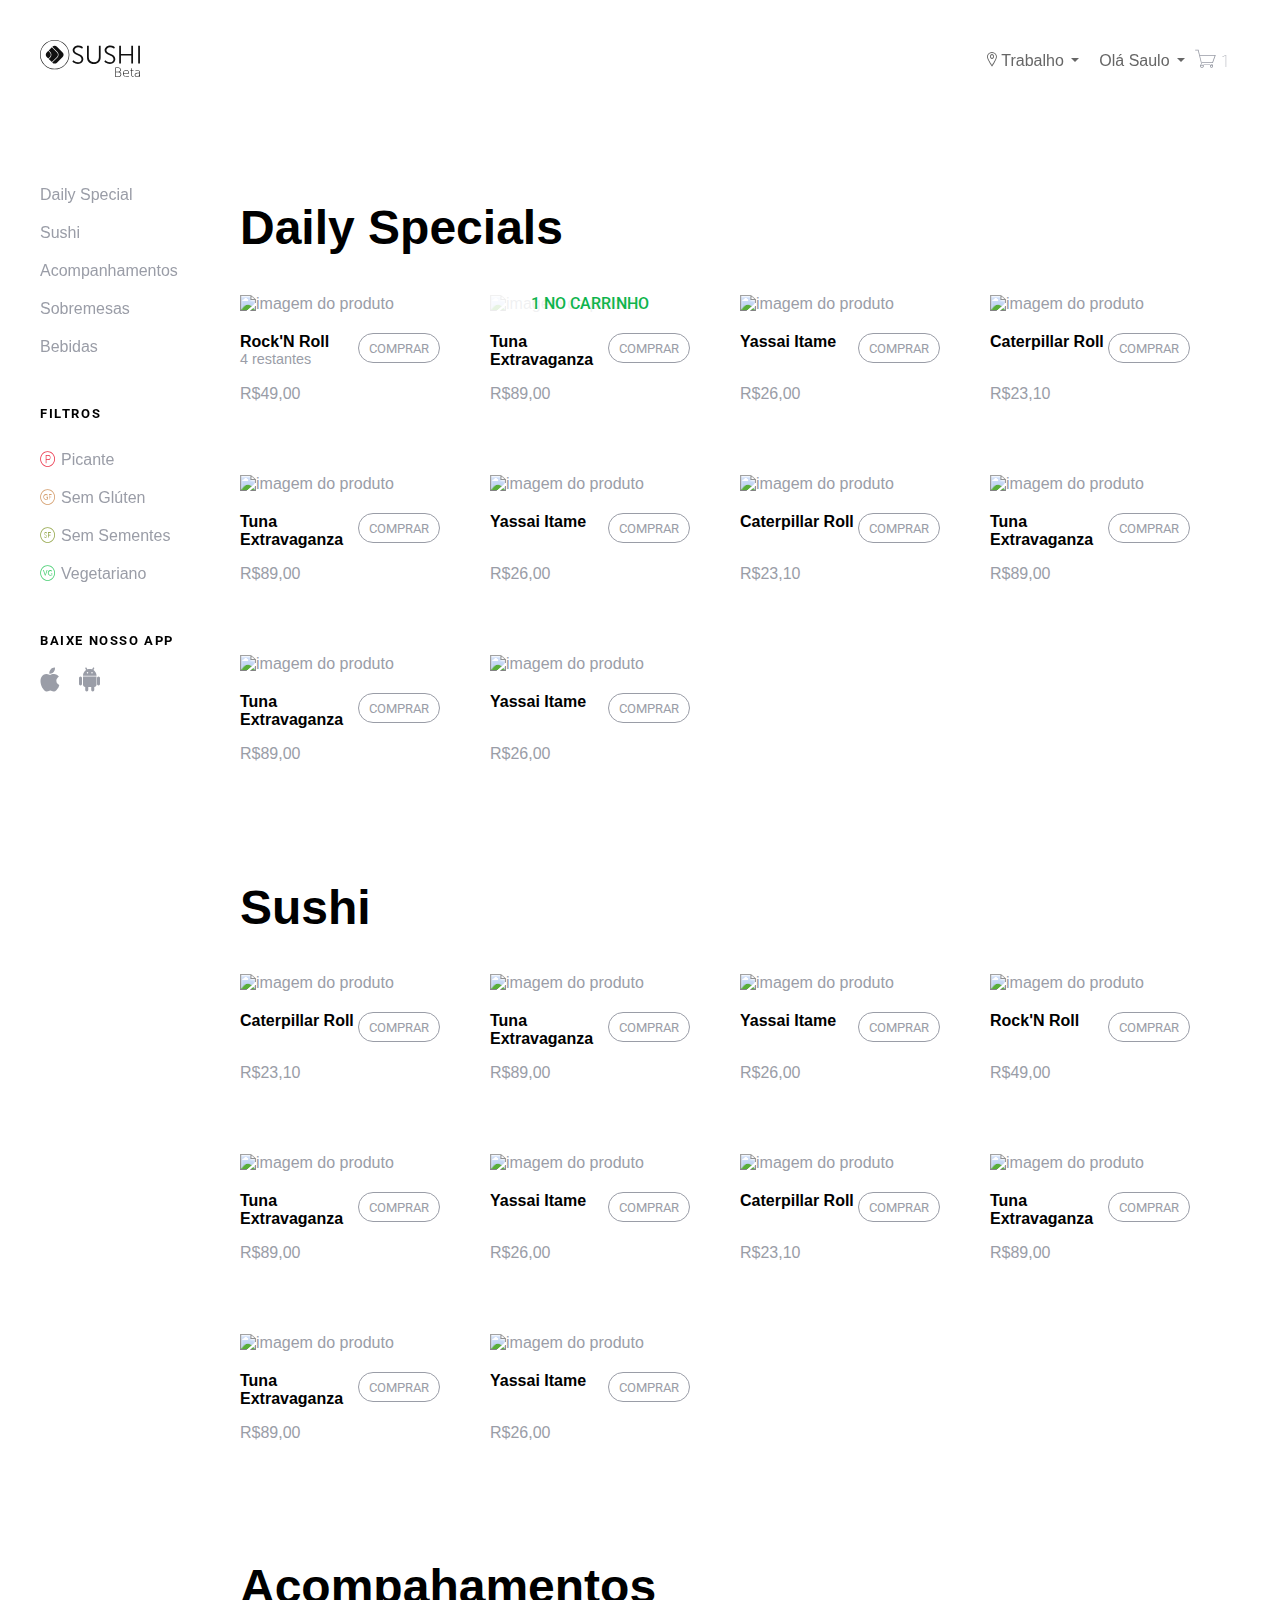
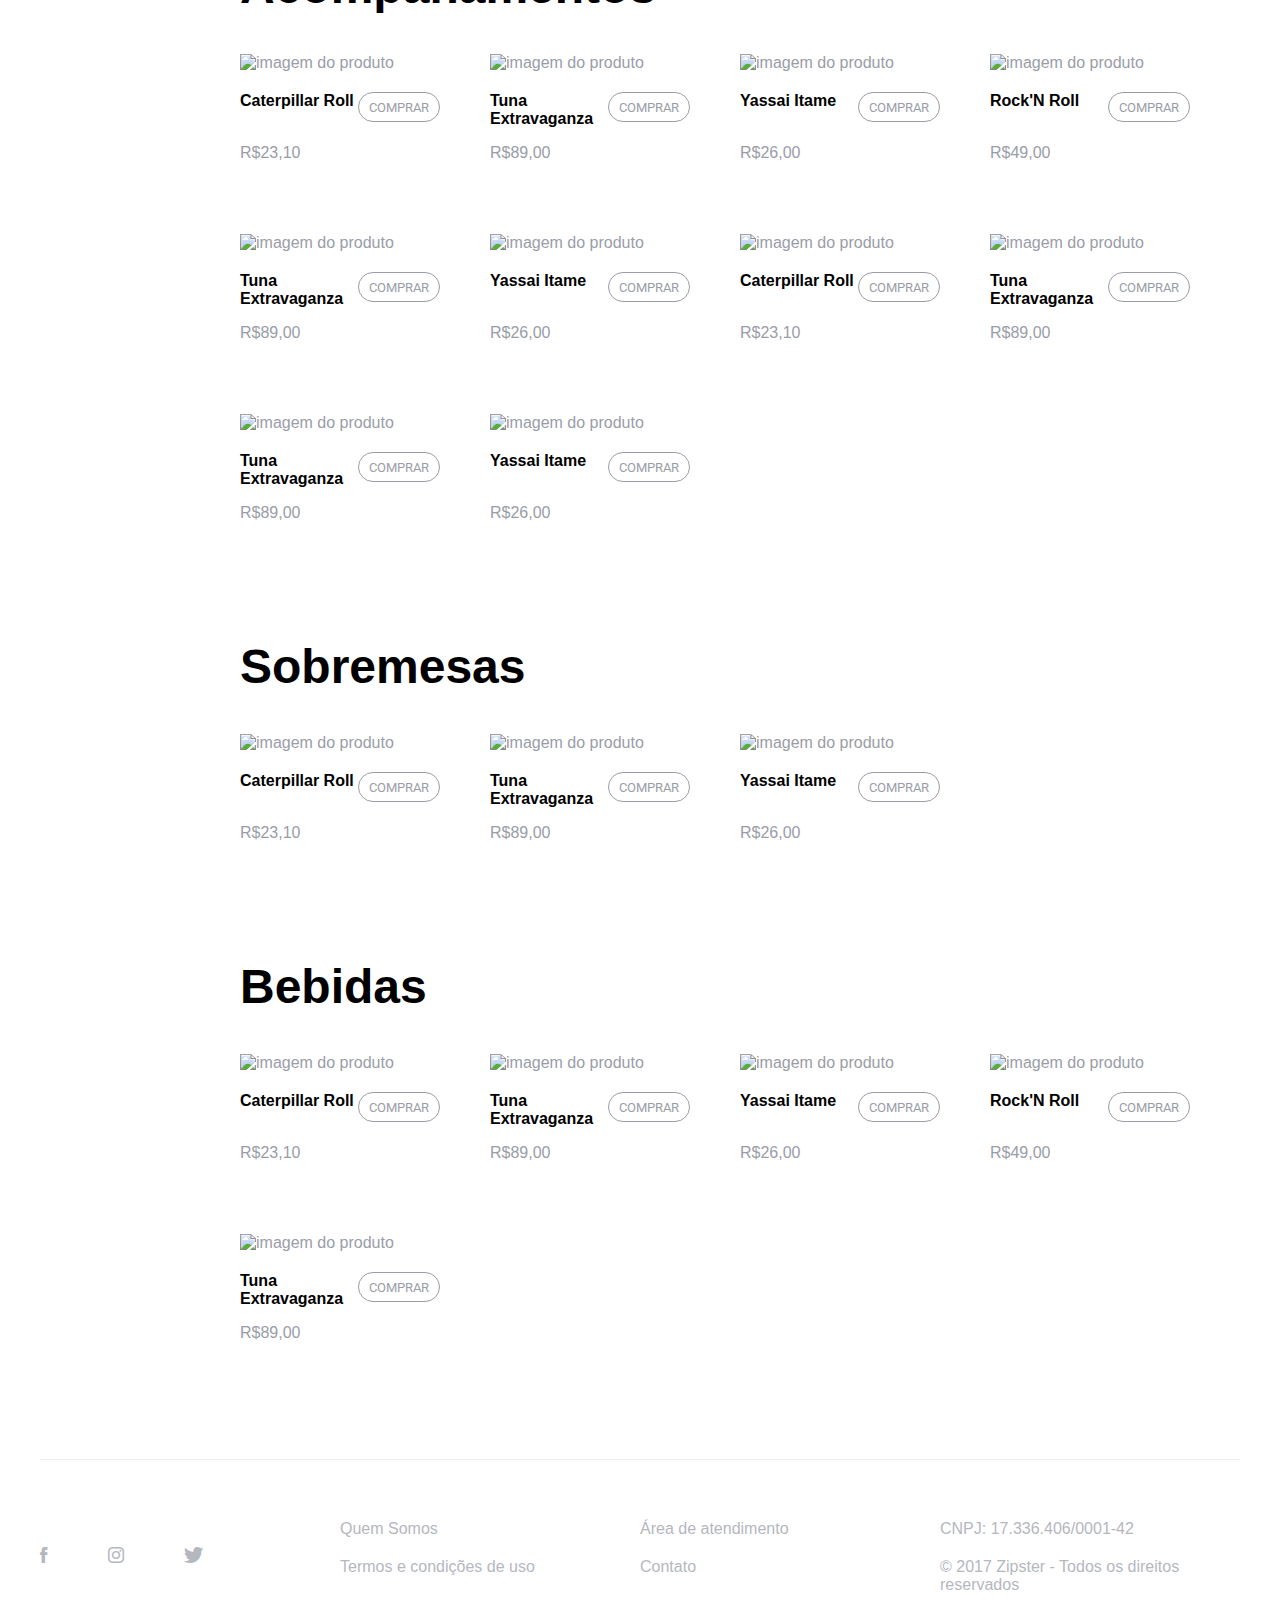
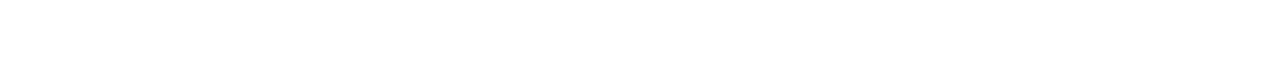
==== commit 97893bfc: "Menu Filters" ====
--- a/index.html
+++ b/index.html
@@ -46,7 +46,7 @@
 			<div class="acc-menu">
 				<a data-toggle="dropdown" href="javascript:void(0);">
 					
-						<span class="mini-profile-name">Olá Saulo Silverio
+						<span class="mini-profile-name">Olá Saulo
 	</span>
 					</a>
 					<ul class="dropdown-menu pull-right">
@@ -91,7 +91,7 @@
 		<div class="page-container">
 			<aside id="menu">
 				<div class="menu">
-					<ul>
+					<ul class="hidden-xs">
 						<li><a href="#">Daily Special</a></li>
 						<li><a href="#">Sushi</a></li>
 						<li><a href="#">Acompanhamentos</a></li>
@@ -122,8 +122,8 @@
 							</a>
 							<div class="pdt-info">
 								<div class="pdt-name">
-									<h4>Rock'N Roll</h4>
-									<span>R$49,00</span>
+									<h4>Rock'N Roll <span>4 restantes</span></h4>
+									<strong>R$49,00</strong>
 								</div>
 								<div>
 									<button class="btn-comprar">Comprar</button>
@@ -140,21 +140,21 @@
 							<div class="pdt-info">
 								<div class="pdt-name">
 									<h4>Tuna Extravaganza</h4>
-									<span>R$89,00</span>
-								</div>
-								<div>
-									<button class="btn-comprar">Comprar</button>
-								</div>
-							</div>
-						</div>
-						<div class="pdt">
-							<a>
-								<img  src="https://cdn.zipster.co/products/detail/detail_b931c368-3e31-4990-9e1e-329e78057e4b.jpg" alt="imagem do produto"/>
-							</a>
-							<div class="pdt-info">
-								<div class="pdt-name">
-									<h4>Yassai Itame</h4>
-									<span>R$26,00</span>
+									<strong>R$89,00</strong>
+								</div>
+								<div>
+									<button class="btn-comprar">Comprar</button>
+								</div>
+							</div>
+						</div>
+						<div class="pdt">
+							<a>
+								<img  src="https://cdn.zipster.co/products/detail/detail_b931c368-3e31-4990-9e1e-329e78057e4b.jpg" alt="imagem do produto"/>
+							</a>
+							<div class="pdt-info">
+								<div class="pdt-name">
+									<h4>Yassai Itame</h4>
+									<strong>R$26,00</strong>
 								</div>
 								<div>
 									<button class="btn-comprar">Comprar</button>
@@ -168,35 +168,35 @@
 							<div class="pdt-info">
 								<div class="pdt-name">
 									<h4>Caterpillar Roll</h4>
-									<span>R$23,10</span>
-								</div>
-								<div>
-									<button class="btn-comprar">Comprar</button>
-								</div>
-							</div>
-						</div>
-						<div class="pdt">
-							<a>
-								<img  src="https://cdn.zipster.co/products/detail/detail_81270b7c-2260-459e-b56a-572c889a0a14.jpg" alt="imagem do produto"/>
-							</a>
-							<div class="pdt-info">
-								<div class="pdt-name">
-									<h4>Tuna Extravaganza</h4>
-									<span>R$89,00</span>
-								</div>
-								<div>
-									<button class="btn-comprar">Comprar</button>
-								</div>
-							</div>
-						</div>
-						<div class="pdt">
-							<a>
-								<img  src="https://cdn.zipster.co/products/detail/detail_b931c368-3e31-4990-9e1e-329e78057e4b.jpg" alt="imagem do produto"/>
-							</a>
-							<div class="pdt-info">
-								<div class="pdt-name">
-									<h4>Yassai Itame</h4>
-									<span>R$26,00</span>
+									<strong>R$23,10</strong>
+								</div>
+								<div>
+									<button class="btn-comprar">Comprar</button>
+								</div>
+							</div>
+						</div>
+						<div class="pdt">
+							<a>
+								<img  src="https://cdn.zipster.co/products/detail/detail_81270b7c-2260-459e-b56a-572c889a0a14.jpg" alt="imagem do produto"/>
+							</a>
+							<div class="pdt-info">
+								<div class="pdt-name">
+									<h4>Tuna Extravaganza</h4>
+									<strong>R$89,00</strong>
+								</div>
+								<div>
+									<button class="btn-comprar">Comprar</button>
+								</div>
+							</div>
+						</div>
+						<div class="pdt">
+							<a>
+								<img  src="https://cdn.zipster.co/products/detail/detail_b931c368-3e31-4990-9e1e-329e78057e4b.jpg" alt="imagem do produto"/>
+							</a>
+							<div class="pdt-info">
+								<div class="pdt-name">
+									<h4>Yassai Itame</h4>
+									<strong>R$26,00</strong>
 								</div>
 								<div>
 									<button class="btn-comprar">Comprar</button>
@@ -210,49 +210,49 @@
 							<div class="pdt-info">
 								<div class="pdt-name">
 									<h4>Caterpillar Roll</h4>
-									<span>R$23,10</span>
-								</div>
-								<div>
-									<button class="btn-comprar">Comprar</button>
-								</div>
-							</div>
-						</div>
-						<div class="pdt">
-							<a>
-								<img  src="https://cdn.zipster.co/products/detail/detail_81270b7c-2260-459e-b56a-572c889a0a14.jpg" alt="imagem do produto"/>
-							</a>
-							<div class="pdt-info">
-								<div class="pdt-name">
-									<h4>Tuna Extravaganza</h4>
-									<span>R$89,00</span>
-								</div>
-								<div>
-									<button class="btn-comprar">Comprar</button>
-								</div>
-							</div>
-						</div>
-						<div class="pdt">
-							<a>
-								<img  src="https://cdn.zipster.co/products/detail/detail_81270b7c-2260-459e-b56a-572c889a0a14.jpg" alt="imagem do produto"/>
-							</a>
-							<div class="pdt-info">
-								<div class="pdt-name">
-									<h4>Tuna Extravaganza</h4>
-									<span>R$89,00</span>
-								</div>
-								<div>
-									<button class="btn-comprar">Comprar</button>
-								</div>
-							</div>
-						</div>
-						<div class="pdt">
-							<a>
-								<img  src="https://cdn.zipster.co/products/detail/detail_b931c368-3e31-4990-9e1e-329e78057e4b.jpg" alt="imagem do produto"/>
-							</a>
-							<div class="pdt-info">
-								<div class="pdt-name">
-									<h4>Yassai Itame</h4>
-									<span>R$26,00</span>
+									<strong>R$23,10</strong>
+								</div>
+								<div>
+									<button class="btn-comprar">Comprar</button>
+								</div>
+							</div>
+						</div>
+						<div class="pdt">
+							<a>
+								<img  src="https://cdn.zipster.co/products/detail/detail_81270b7c-2260-459e-b56a-572c889a0a14.jpg" alt="imagem do produto"/>
+							</a>
+							<div class="pdt-info">
+								<div class="pdt-name">
+									<h4>Tuna Extravaganza</h4>
+									<strong>R$89,00</strong>
+								</div>
+								<div>
+									<button class="btn-comprar">Comprar</button>
+								</div>
+							</div>
+						</div>
+						<div class="pdt">
+							<a>
+								<img  src="https://cdn.zipster.co/products/detail/detail_81270b7c-2260-459e-b56a-572c889a0a14.jpg" alt="imagem do produto"/>
+							</a>
+							<div class="pdt-info">
+								<div class="pdt-name">
+									<h4>Tuna Extravaganza</h4>
+									<strong>R$89,00</strong>
+								</div>
+								<div>
+									<button class="btn-comprar">Comprar</button>
+								</div>
+							</div>
+						</div>
+						<div class="pdt">
+							<a>
+								<img  src="https://cdn.zipster.co/products/detail/detail_b931c368-3e31-4990-9e1e-329e78057e4b.jpg" alt="imagem do produto"/>
+							</a>
+							<div class="pdt-info">
+								<div class="pdt-name">
+									<h4>Yassai Itame</h4>
+									<strong>R$26,00</strong>
 								</div>
 								<div>
 									<button class="btn-comprar">Comprar</button>
@@ -271,35 +271,35 @@
 							<div class="pdt-info">
 								<div class="pdt-name">
 									<h4>Caterpillar Roll</h4>
-									<span>R$23,10</span>
-								</div>
-								<div>
-									<button class="btn-comprar">Comprar</button>
-								</div>
-							</div>
-						</div>
-						<div class="pdt">
-							<a>
-								<img  src="https://cdn.zipster.co/products/detail/detail_81270b7c-2260-459e-b56a-572c889a0a14.jpg" alt="imagem do produto"/>
-							</a>
-							<div class="pdt-info">
-								<div class="pdt-name">
-									<h4>Tuna Extravaganza</h4>
-									<span>R$89,00</span>
-								</div>
-								<div>
-									<button class="btn-comprar">Comprar</button>
-								</div>
-							</div>
-						</div>
-						<div class="pdt">
-							<a>
-								<img  src="https://cdn.zipster.co/products/detail/detail_b931c368-3e31-4990-9e1e-329e78057e4b.jpg" alt="imagem do produto"/>
-							</a>
-							<div class="pdt-info">
-								<div class="pdt-name">
-									<h4>Yassai Itame</h4>
-									<span>R$26,00</span>
+									<strong>R$23,10</strong>
+								</div>
+								<div>
+									<button class="btn-comprar">Comprar</button>
+								</div>
+							</div>
+						</div>
+						<div class="pdt">
+							<a>
+								<img  src="https://cdn.zipster.co/products/detail/detail_81270b7c-2260-459e-b56a-572c889a0a14.jpg" alt="imagem do produto"/>
+							</a>
+							<div class="pdt-info">
+								<div class="pdt-name">
+									<h4>Tuna Extravaganza</h4>
+									<strong>R$89,00</strong>
+								</div>
+								<div>
+									<button class="btn-comprar">Comprar</button>
+								</div>
+							</div>
+						</div>
+						<div class="pdt">
+							<a>
+								<img  src="https://cdn.zipster.co/products/detail/detail_b931c368-3e31-4990-9e1e-329e78057e4b.jpg" alt="imagem do produto"/>
+							</a>
+							<div class="pdt-info">
+								<div class="pdt-name">
+									<h4>Yassai Itame</h4>
+									<strong>R$26,00</strong>
 								</div>
 								<div>
 									<button class="btn-comprar">Comprar</button>
@@ -313,35 +313,35 @@
 							<div class="pdt-info">
 								<div class="pdt-name">
 									<h4>Rock'N Roll</h4>
-									<span>R$49,00</span>
-								</div>
-								<div>
-									<button class="btn-comprar">Comprar</button>
-								</div>
-							</div>
-						</div>
-						<div class="pdt">
-							<a>
-								<img  src="https://cdn.zipster.co/products/detail/detail_81270b7c-2260-459e-b56a-572c889a0a14.jpg" alt="imagem do produto"/>
-							</a>
-							<div class="pdt-info">
-								<div class="pdt-name">
-									<h4>Tuna Extravaganza</h4>
-									<span>R$89,00</span>
-								</div>
-								<div>
-									<button class="btn-comprar">Comprar</button>
-								</div>
-							</div>
-						</div>
-						<div class="pdt">
-							<a>
-								<img  src="https://cdn.zipster.co/products/detail/detail_b931c368-3e31-4990-9e1e-329e78057e4b.jpg" alt="imagem do produto"/>
-							</a>
-							<div class="pdt-info">
-								<div class="pdt-name">
-									<h4>Yassai Itame</h4>
-									<span>R$26,00</span>
+									<strong>R$49,00</strong>
+								</div>
+								<div>
+									<button class="btn-comprar">Comprar</button>
+								</div>
+							</div>
+						</div>
+						<div class="pdt">
+							<a>
+								<img  src="https://cdn.zipster.co/products/detail/detail_81270b7c-2260-459e-b56a-572c889a0a14.jpg" alt="imagem do produto"/>
+							</a>
+							<div class="pdt-info">
+								<div class="pdt-name">
+									<h4>Tuna Extravaganza</h4>
+									<strong>R$89,00</strong>
+								</div>
+								<div>
+									<button class="btn-comprar">Comprar</button>
+								</div>
+							</div>
+						</div>
+						<div class="pdt">
+							<a>
+								<img  src="https://cdn.zipster.co/products/detail/detail_b931c368-3e31-4990-9e1e-329e78057e4b.jpg" alt="imagem do produto"/>
+							</a>
+							<div class="pdt-info">
+								<div class="pdt-name">
+									<h4>Yassai Itame</h4>
+									<strong>R$26,00</strong>
 								</div>
 								<div>
 									<button class="btn-comprar">Comprar</button>
@@ -355,49 +355,49 @@
 							<div class="pdt-info">
 								<div class="pdt-name">
 									<h4>Caterpillar Roll</h4>
-									<span>R$23,10</span>
-								</div>
-								<div>
-									<button class="btn-comprar">Comprar</button>
-								</div>
-							</div>
-						</div>
-						<div class="pdt">
-							<a>
-								<img  src="https://cdn.zipster.co/products/detail/detail_81270b7c-2260-459e-b56a-572c889a0a14.jpg" alt="imagem do produto"/>
-							</a>
-							<div class="pdt-info">
-								<div class="pdt-name">
-									<h4>Tuna Extravaganza</h4>
-									<span>R$89,00</span>
-								</div>
-								<div>
-									<button class="btn-comprar">Comprar</button>
-								</div>
-							</div>
-						</div>
-						<div class="pdt">
-							<a>
-								<img  src="https://cdn.zipster.co/products/detail/detail_81270b7c-2260-459e-b56a-572c889a0a14.jpg" alt="imagem do produto"/>
-							</a>
-							<div class="pdt-info">
-								<div class="pdt-name">
-									<h4>Tuna Extravaganza</h4>
-									<span>R$89,00</span>
-								</div>
-								<div>
-									<button class="btn-comprar">Comprar</button>
-								</div>
-							</div>
-						</div>
-						<div class="pdt">
-							<a>
-								<img  src="https://cdn.zipster.co/products/detail/detail_b931c368-3e31-4990-9e1e-329e78057e4b.jpg" alt="imagem do produto"/>
-							</a>
-							<div class="pdt-info">
-								<div class="pdt-name">
-									<h4>Yassai Itame</h4>
-									<span>R$26,00</span>
+									<strong>R$23,10</strong>
+								</div>
+								<div>
+									<button class="btn-comprar">Comprar</button>
+								</div>
+							</div>
+						</div>
+						<div class="pdt">
+							<a>
+								<img  src="https://cdn.zipster.co/products/detail/detail_81270b7c-2260-459e-b56a-572c889a0a14.jpg" alt="imagem do produto"/>
+							</a>
+							<div class="pdt-info">
+								<div class="pdt-name">
+									<h4>Tuna Extravaganza</h4>
+									<strong>R$89,00</strong>
+								</div>
+								<div>
+									<button class="btn-comprar">Comprar</button>
+								</div>
+							</div>
+						</div>
+						<div class="pdt">
+							<a>
+								<img  src="https://cdn.zipster.co/products/detail/detail_81270b7c-2260-459e-b56a-572c889a0a14.jpg" alt="imagem do produto"/>
+							</a>
+							<div class="pdt-info">
+								<div class="pdt-name">
+									<h4>Tuna Extravaganza</h4>
+									<strong>R$89,00</strong>
+								</div>
+								<div>
+									<button class="btn-comprar">Comprar</button>
+								</div>
+							</div>
+						</div>
+						<div class="pdt">
+							<a>
+								<img  src="https://cdn.zipster.co/products/detail/detail_b931c368-3e31-4990-9e1e-329e78057e4b.jpg" alt="imagem do produto"/>
+							</a>
+							<div class="pdt-info">
+								<div class="pdt-name">
+									<h4>Yassai Itame</h4>
+									<strong>R$26,00</strong>
 								</div>
 								<div>
 									<button class="btn-comprar">Comprar</button>
@@ -416,35 +416,35 @@
 							<div class="pdt-info">
 								<div class="pdt-name">
 									<h4>Caterpillar Roll</h4>
-									<span>R$23,10</span>
-								</div>
-								<div>
-									<button class="btn-comprar">Comprar</button>
-								</div>
-							</div>
-						</div>
-						<div class="pdt">
-							<a>
-								<img  src="https://cdn.zipster.co/products/detail/detail_81270b7c-2260-459e-b56a-572c889a0a14.jpg" alt="imagem do produto"/>
-							</a>
-							<div class="pdt-info">
-								<div class="pdt-name">
-									<h4>Tuna Extravaganza</h4>
-									<span>R$89,00</span>
-								</div>
-								<div>
-									<button class="btn-comprar">Comprar</button>
-								</div>
-							</div>
-						</div>
-						<div class="pdt">
-							<a>
-								<img  src="https://cdn.zipster.co/products/detail/detail_b931c368-3e31-4990-9e1e-329e78057e4b.jpg" alt="imagem do produto"/>
-							</a>
-							<div class="pdt-info">
-								<div class="pdt-name">
-									<h4>Yassai Itame</h4>
-									<span>R$26,00</span>
+									<strong>R$23,10</strong>
+								</div>
+								<div>
+									<button class="btn-comprar">Comprar</button>
+								</div>
+							</div>
+						</div>
+						<div class="pdt">
+							<a>
+								<img  src="https://cdn.zipster.co/products/detail/detail_81270b7c-2260-459e-b56a-572c889a0a14.jpg" alt="imagem do produto"/>
+							</a>
+							<div class="pdt-info">
+								<div class="pdt-name">
+									<h4>Tuna Extravaganza</h4>
+									<strong>R$89,00</strong>
+								</div>
+								<div>
+									<button class="btn-comprar">Comprar</button>
+								</div>
+							</div>
+						</div>
+						<div class="pdt">
+							<a>
+								<img  src="https://cdn.zipster.co/products/detail/detail_b931c368-3e31-4990-9e1e-329e78057e4b.jpg" alt="imagem do produto"/>
+							</a>
+							<div class="pdt-info">
+								<div class="pdt-name">
+									<h4>Yassai Itame</h4>
+									<strong>R$26,00</strong>
 								</div>
 								<div>
 									<button class="btn-comprar">Comprar</button>
@@ -458,35 +458,35 @@
 							<div class="pdt-info">
 								<div class="pdt-name">
 									<h4>Rock'N Roll</h4>
-									<span>R$49,00</span>
-								</div>
-								<div>
-									<button class="btn-comprar">Comprar</button>
-								</div>
-							</div>
-						</div>
-						<div class="pdt">
-							<a>
-								<img  src="https://cdn.zipster.co/products/detail/detail_81270b7c-2260-459e-b56a-572c889a0a14.jpg" alt="imagem do produto"/>
-							</a>
-							<div class="pdt-info">
-								<div class="pdt-name">
-									<h4>Tuna Extravaganza</h4>
-									<span>R$89,00</span>
-								</div>
-								<div>
-									<button class="btn-comprar">Comprar</button>
-								</div>
-							</div>
-						</div>
-						<div class="pdt">
-							<a>
-								<img  src="https://cdn.zipster.co/products/detail/detail_b931c368-3e31-4990-9e1e-329e78057e4b.jpg" alt="imagem do produto"/>
-							</a>
-							<div class="pdt-info">
-								<div class="pdt-name">
-									<h4>Yassai Itame</h4>
-									<span>R$26,00</span>
+									<strong>R$49,00</strong>
+								</div>
+								<div>
+									<button class="btn-comprar">Comprar</button>
+								</div>
+							</div>
+						</div>
+						<div class="pdt">
+							<a>
+								<img  src="https://cdn.zipster.co/products/detail/detail_81270b7c-2260-459e-b56a-572c889a0a14.jpg" alt="imagem do produto"/>
+							</a>
+							<div class="pdt-info">
+								<div class="pdt-name">
+									<h4>Tuna Extravaganza</h4>
+									<strong>R$89,00</strong>
+								</div>
+								<div>
+									<button class="btn-comprar">Comprar</button>
+								</div>
+							</div>
+						</div>
+						<div class="pdt">
+							<a>
+								<img  src="https://cdn.zipster.co/products/detail/detail_b931c368-3e31-4990-9e1e-329e78057e4b.jpg" alt="imagem do produto"/>
+							</a>
+							<div class="pdt-info">
+								<div class="pdt-name">
+									<h4>Yassai Itame</h4>
+									<strong>R$26,00</strong>
 								</div>
 								<div>
 									<button class="btn-comprar">Comprar</button>
@@ -500,49 +500,49 @@
 							<div class="pdt-info">
 								<div class="pdt-name">
 									<h4>Caterpillar Roll</h4>
-									<span>R$23,10</span>
-								</div>
-								<div>
-									<button class="btn-comprar">Comprar</button>
-								</div>
-							</div>
-						</div>
-						<div class="pdt">
-							<a>
-								<img  src="https://cdn.zipster.co/products/detail/detail_81270b7c-2260-459e-b56a-572c889a0a14.jpg" alt="imagem do produto"/>
-							</a>
-							<div class="pdt-info">
-								<div class="pdt-name">
-									<h4>Tuna Extravaganza</h4>
-									<span>R$89,00</span>
-								</div>
-								<div>
-									<button class="btn-comprar">Comprar</button>
-								</div>
-							</div>
-						</div>
-						<div class="pdt">
-							<a>
-								<img  src="https://cdn.zipster.co/products/detail/detail_81270b7c-2260-459e-b56a-572c889a0a14.jpg" alt="imagem do produto"/>
-							</a>
-							<div class="pdt-info">
-								<div class="pdt-name">
-									<h4>Tuna Extravaganza</h4>
-									<span>R$89,00</span>
-								</div>
-								<div>
-									<button class="btn-comprar">Comprar</button>
-								</div>
-							</div>
-						</div>
-						<div class="pdt">
-							<a>
-								<img  src="https://cdn.zipster.co/products/detail/detail_b931c368-3e31-4990-9e1e-329e78057e4b.jpg" alt="imagem do produto"/>
-							</a>
-							<div class="pdt-info">
-								<div class="pdt-name">
-									<h4>Yassai Itame</h4>
-									<span>R$26,00</span>
+									<strong>R$23,10</strong>
+								</div>
+								<div>
+									<button class="btn-comprar">Comprar</button>
+								</div>
+							</div>
+						</div>
+						<div class="pdt">
+							<a>
+								<img  src="https://cdn.zipster.co/products/detail/detail_81270b7c-2260-459e-b56a-572c889a0a14.jpg" alt="imagem do produto"/>
+							</a>
+							<div class="pdt-info">
+								<div class="pdt-name">
+									<h4>Tuna Extravaganza</h4>
+									<strong>R$89,00</strong>
+								</div>
+								<div>
+									<button class="btn-comprar">Comprar</button>
+								</div>
+							</div>
+						</div>
+						<div class="pdt">
+							<a>
+								<img  src="https://cdn.zipster.co/products/detail/detail_81270b7c-2260-459e-b56a-572c889a0a14.jpg" alt="imagem do produto"/>
+							</a>
+							<div class="pdt-info">
+								<div class="pdt-name">
+									<h4>Tuna Extravaganza</h4>
+									<strong>R$89,00</strong>
+								</div>
+								<div>
+									<button class="btn-comprar">Comprar</button>
+								</div>
+							</div>
+						</div>
+						<div class="pdt">
+							<a>
+								<img  src="https://cdn.zipster.co/products/detail/detail_b931c368-3e31-4990-9e1e-329e78057e4b.jpg" alt="imagem do produto"/>
+							</a>
+							<div class="pdt-info">
+								<div class="pdt-name">
+									<h4>Yassai Itame</h4>
+									<strong>R$26,00</strong>
 								</div>
 								<div>
 									<button class="btn-comprar">Comprar</button>
@@ -561,35 +561,35 @@
 							<div class="pdt-info">
 								<div class="pdt-name">
 									<h4>Caterpillar Roll</h4>
-									<span>R$23,10</span>
-								</div>
-								<div>
-									<button class="btn-comprar">Comprar</button>
-								</div>
-							</div>
-						</div>
-						<div class="pdt">
-							<a>
-								<img  src="https://cdn.zipster.co/products/detail/detail_81270b7c-2260-459e-b56a-572c889a0a14.jpg" alt="imagem do produto"/>
-							</a>
-							<div class="pdt-info">
-								<div class="pdt-name">
-									<h4>Tuna Extravaganza</h4>
-									<span>R$89,00</span>
-								</div>
-								<div>
-									<button class="btn-comprar">Comprar</button>
-								</div>
-							</div>
-						</div>
-						<div class="pdt">
-							<a>
-								<img  src="https://cdn.zipster.co/products/detail/detail_b931c368-3e31-4990-9e1e-329e78057e4b.jpg" alt="imagem do produto"/>
-							</a>
-							<div class="pdt-info">
-								<div class="pdt-name">
-									<h4>Yassai Itame</h4>
-									<span>R$26,00</span>
+									<strong>R$23,10</strong>
+								</div>
+								<div>
+									<button class="btn-comprar">Comprar</button>
+								</div>
+							</div>
+						</div>
+						<div class="pdt">
+							<a>
+								<img  src="https://cdn.zipster.co/products/detail/detail_81270b7c-2260-459e-b56a-572c889a0a14.jpg" alt="imagem do produto"/>
+							</a>
+							<div class="pdt-info">
+								<div class="pdt-name">
+									<h4>Tuna Extravaganza</h4>
+									<strong>R$89,00</strong>
+								</div>
+								<div>
+									<button class="btn-comprar">Comprar</button>
+								</div>
+							</div>
+						</div>
+						<div class="pdt">
+							<a>
+								<img  src="https://cdn.zipster.co/products/detail/detail_b931c368-3e31-4990-9e1e-329e78057e4b.jpg" alt="imagem do produto"/>
+							</a>
+							<div class="pdt-info">
+								<div class="pdt-name">
+									<h4>Yassai Itame</h4>
+									<strong>R$26,00</strong>
 								</div>
 								<div>
 									<button class="btn-comprar">Comprar</button>
@@ -608,35 +608,35 @@
 							<div class="pdt-info">
 								<div class="pdt-name">
 									<h4>Caterpillar Roll</h4>
-									<span>R$23,10</span>
-								</div>
-								<div>
-									<button class="btn-comprar">Comprar</button>
-								</div>
-							</div>
-						</div>
-						<div class="pdt">
-							<a>
-								<img  src="https://cdn.zipster.co/products/detail/detail_81270b7c-2260-459e-b56a-572c889a0a14.jpg" alt="imagem do produto"/>
-							</a>
-							<div class="pdt-info">
-								<div class="pdt-name">
-									<h4>Tuna Extravaganza</h4>
-									<span>R$89,00</span>
-								</div>
-								<div>
-									<button class="btn-comprar">Comprar</button>
-								</div>
-							</div>
-						</div>
-						<div class="pdt">
-							<a>
-								<img  src="https://cdn.zipster.co/products/detail/detail_b931c368-3e31-4990-9e1e-329e78057e4b.jpg" alt="imagem do produto"/>
-							</a>
-							<div class="pdt-info">
-								<div class="pdt-name">
-									<h4>Yassai Itame</h4>
-									<span>R$26,00</span>
+									<strong>R$23,10</strong>
+								</div>
+								<div>
+									<button class="btn-comprar">Comprar</button>
+								</div>
+							</div>
+						</div>
+						<div class="pdt">
+							<a>
+								<img  src="https://cdn.zipster.co/products/detail/detail_81270b7c-2260-459e-b56a-572c889a0a14.jpg" alt="imagem do produto"/>
+							</a>
+							<div class="pdt-info">
+								<div class="pdt-name">
+									<h4>Tuna Extravaganza</h4>
+									<strong>R$89,00</strong>
+								</div>
+								<div>
+									<button class="btn-comprar">Comprar</button>
+								</div>
+							</div>
+						</div>
+						<div class="pdt">
+							<a>
+								<img  src="https://cdn.zipster.co/products/detail/detail_b931c368-3e31-4990-9e1e-329e78057e4b.jpg" alt="imagem do produto"/>
+							</a>
+							<div class="pdt-info">
+								<div class="pdt-name">
+									<h4>Yassai Itame</h4>
+									<strong>R$26,00</strong>
 								</div>
 								<div>
 									<button class="btn-comprar">Comprar</button>
@@ -650,21 +650,21 @@
 							<div class="pdt-info">
 								<div class="pdt-name">
 									<h4>Rock'N Roll</h4>
-									<span>R$49,00</span>
-								</div>
-								<div>
-									<button class="btn-comprar">Comprar</button>
-								</div>
-							</div>
-						</div>
-						<div class="pdt">
-							<a>
-								<img  src="https://cdn.zipster.co/products/detail/detail_81270b7c-2260-459e-b56a-572c889a0a14.jpg" alt="imagem do produto"/>
-							</a>
-							<div class="pdt-info">
-								<div class="pdt-name">
-									<h4>Tuna Extravaganza</h4>
-									<span>R$89,00</span>
+									<strong>R$49,00</strong>
+								</div>
+								<div>
+									<button class="btn-comprar">Comprar</button>
+								</div>
+							</div>
+						</div>
+						<div class="pdt">
+							<a>
+								<img  src="https://cdn.zipster.co/products/detail/detail_81270b7c-2260-459e-b56a-572c889a0a14.jpg" alt="imagem do produto"/>
+							</a>
+							<div class="pdt-info">
+								<div class="pdt-name">
+									<h4>Tuna Extravaganza</h4>
+									<strong>R$89,00</strong>
 								</div>
 								<div>
 									<button class="btn-comprar">Comprar</button>
@@ -765,5 +765,11 @@
 	<script src="assets/js/banner.js"></script>
 	<script src="assets/js/menu-min.js"></script>
 	<script src="https://cdn.rawgit.com/michalsnik/aos/2.1.1/dist/aos.js"></script>
+	<script src="https://cdn.rawgit.com/dachcom-digital/jquery-doubletaptogo/master/dist/jquery.dcd.doubletaptogo.min.js"></script>
+	<script type="text/javascript">
+	    $(function () {
+	        $('.btn-filter').doubleTapToGo();
+	    });
+	</script>
 </body>
 </html>--- a/assets/css/styles.css
+++ b/assets/css/styles.css
@@ -1 +1 @@
-@import url("https://fonts.googleapis.com/css?family=Roboto:300,400,500,700");@import url(../fonts/sushi-beta/style.css);a,header,.btn-rest-cart,.btn-comprar,.btn-remove{-webkit-transition:all 0.2s ease-in-out;-moz-transition:all 0.2s ease-in-out;-ms-transition:all 0.2s ease-in-out;-o-transition:all 0.2s ease-in-out;transition:all 0.2s ease-in-out}html{font-family:"Helbetica Neue", Helvetica, Arial, sans-serif}body{font-weight:100;font-size:16px;margin:0;padding:0}@media (max-width: 767px){body{font-size:14px}}a{color:#9A9DA7;text-decoration:none}a:hover{color:#111}*{box-sizing:border-box}header{background:rgba(255,255,255,0.8);display:flex;align-items:center;position:fixed;justify-content:space-between;top:0;padding:40px;left:0;width:100%;z-index:2}header>span{color:#9A9DA7}header>span a{color:#111}header>span a:hover{color:#666}header .logo img{max-width:100%;height:auto}@media (max-width: 767px){header{padding:15px}header .logo{width:25vw}}.small-header{padding-top:15px;padding-bottom:15px}@media (max-width: 767px){.small-header{padding-top:5px;padding-bottom:5px}}.addr-menu{position:relative;float:left;height:32px;margin-right:10px;padding-right:10px}.addr-menu>a{color:#666;display:block;line-height:32px;font-weight:100}.addr-menu>a:hover{color:#111}.addr-menu>a:after{content:"";border:4px solid transparent;border-top-color:#666;display:inline-block;margin-left:3px;vertical-align:middle;-webkit-transition:all 0.2s ease-in-out;-moz-transition:all 0.2s ease-in-out;-ms-transition:all 0.2s ease-in-out;-o-transition:all 0.2s ease-in-out;transition:all 0.2s ease-in-out}.addr-menu>a:hover:after{border-top-color:#111}.addr-menu .dropdown-menu{border:none;padding:0;min-width:200px;box-shadow:0px 0px 50px rgba(0,0,0,0.2)}.addr-menu .dropdown-menu [class^="i-"],.addr-menu .dropdown-menu [class*="i-"]{font-size:20px;vertical-align:middle}.addr-menu .dropdown-menu>li{position:relative}.addr-menu .dropdown-menu>li.active a{color:#666;background-color:#f9f9f9}.addr-menu .dropdown-menu>li.active:after{color:#666;content:"\e911";font-family:"SushiBeta";font-size:8px;position:absolute;right:15px;top:33%;top:calc(50% - 4px)}.addr-menu .dropdown-menu>li>a{font-weight:300;padding:15px;padding-right:30px}.addr-menu .dropdown-menu>li>a:hover{background:#f9f9f9;color:inherit}.acc-menu{position:relative;float:left;height:32px}.acc-menu>a{color:#666;display:block;float:left;line-height:32px;font-weight:100}.acc-menu>a:hover{color:#111}.acc-menu>a:after{content:"";border:4px solid transparent;border-top-color:#666;display:inline-block;margin-left:3px;vertical-align:middle;-webkit-transition:all 0.2s ease-in-out;-moz-transition:all 0.2s ease-in-out;-ms-transition:all 0.2s ease-in-out;-o-transition:all 0.2s ease-in-out;transition:all 0.2s ease-in-out}.acc-menu>a:hover:after{border-top-color:#111}.mini-profile-pic{display:inline-block;height:32px;line-height:normal;margin-right:5px;position:relative;vertical-align:middle;width:32px}.btn-rest-cart{background:none;border:none;border-radius:15px;font-size:1.2rem;font-family:"Roboto",sans-serif;color:#9A9DA7;line-height:32px;height:30px;padding:0 10px;text-transform:uppercase}.btn-rest-cart:hover{color:#666;border-color:#666}.btn-rest-cart .qty{font-size:1rem;font-weight:100}.wrap-page{margin-top:160px;padding:0 40px}@media (max-width: 767px){.wrap-page{margin-top:90px;padding:0 15px}}.page-container{display:flex;width:100%}.page{flex-grow:1}.banner{width:100%;margin-bottom:10vh}.banner img{width:auto;max-width:100%;height:auto}.banner .swiper-pagination-bullet-active{background:#111}@media (max-width: 767px){.banner{margin-bottom:5vh}}h2{font-size:1.5rem}@media (min-width: 768px) and (max-width: 991px){h2{font-size:2rem}}@media (min-width: 992px) and (max-width: 1199px){h2{font-size:2.5rem}}@media (min-width: 1200px){h2{font-size:3rem}}aside{background:#fff;box-shadow:0px 0px 80px rgba(0,0,0,0.25);width:20vw;min-width:250px;padding:5vw;position:fixed;height:100%;min-height:100vh;opacity:0;top:0;left:0;z-index:99;-ms-transform:translateX(-100%);-webkit-transform:translateX(-100%);transform:translateX(-100%);transition:all 0.2s cubic-bezier(0.215, 0.61, 0.355, 1)}@media (min-width: 768px){aside{background:none;box-shadow:none;padding:0 5vw 0 0;position:relative;height:auto;min-height:0;opacity:1;-ms-transform:none;-webkit-transform:none;transform:none}}@media (min-width: 1200px){aside{width:25vw}}.open-menu{opacity:1;-ms-transform:translateX(0%);-webkit-transform:translateX(0%);transform:translateX(0%)}.menu{position:relative;margin-bottom:40px}.menu h3{font-family:"Roboto",sans-serif;font-size:0.8rem;letter-spacing:0.1rem;margin-bottom:20px;text-transform:uppercase}.menu ul{list-style:none;left:0;margin-bottom:40px;padding:0}.menu li a{display:flex;padding:10px 0}.menu li a span{margin-right:5px}@media (min-width: 992px){.menu{position:sticky;top:150px}}.btn-filter{background-color:#f76b4c;background-image:-webkit-gradient(linear, left top, left bottom, from(#f76b4c), to(#ee4d4b));background-image:-webkit-linear-gradient(top, #f76b4c, #ee4d4b);background-image:-moz-linear-gradient(top, #f76b4c, #ee4d4b);background-image:-o-linear-gradient(top, #f76b4c, #ee4d4b);background-image:-ms-linear-gradient(top, #f76b4c, #ee4d4b);background-image:linear-gradient(top, #f76b4c, #ee4d4b);box-shadow:0px 0px 30px rgba(0,0,0,0.15);color:#fff;display:flex;font-size:1.1rem;align-items:center;justify-content:center;border-radius:100%;height:40px;position:fixed;bottom:15px;right:15px;width:40px}@media (min-width: 768px){.btn-filter{display:none}}.download-app a{font-size:1.5rem;padding-right:10%}.grid{padding:0;margin-bottom:10vh;list-style:none;display:flex;flex-flow:row wrap;justify-content:space-between;margin-bottom:5vh}@media (min-width: 992px) and (max-width: 1199px){.grid{justify-content:flex-start}}@media (min-width: 1200px){.grid{justify-content:flex-start}}.pdt{width:auto;margin-bottom:5vh;flex:1 45%;max-width:45%}.pdt a{display:block;margin-bottom:20px;position:relative}.pdt a img{display:block;width:100%;height:auto}.pdt a:hover{opacity:0.8}@media (min-width: 992px) and (max-width: 1199px){.pdt{margin-right:3%;flex:1 30%;max-width:30%}}@media (min-width: 1200px){.pdt{margin-right:5%;margin-bottom:8vh;flex:1 20%;max-width:20%}}@media (min-width: 1601px){.pdt{margin-right:2.5vw;flex:1 20%;max-width:300px}}.pdt .added-qtd{background:rgba(255,255,255,0.85);display:flex;color:#0EB44C;font-family:"Roboto",sans-serif;font-weight:500;align-items:center;justify-content:center;flex-direction:column;height:100%;width:100%;position:absolute;text-transform:uppercase;z-index:1;top:0;left:0}.pdt-info{display:flex;justify-content:space-between}.pdt-info h4{margin:0 0 1rem 0}@media (max-width: 767px){.pdt-info h4{font-size:0.8rem}}.pdt-info .pdt-name{flex-grow:1}.pdt-info .pdt-name span{color:#9A9DA7;display:block}@media (max-width: 767px){.pdt-info .pdt-name span{margin-bottom:1rem}}@media (max-width: 767px){.pdt-info{flex-direction:column}}.btn-comprar{background:none;border:1px solid #9A9DA7;border-radius:15px;font-size:0.8rem;font-family:"Roboto",sans-serif;color:#9A9DA7;line-height:30px;height:30px;padding:0 10px;text-transform:uppercase}.btn-comprar:hover{color:#666;border-color:#666}.btn-remove{background:none;border:1px solid #FF5656;border-radius:15px;font-size:0.8rem;font-family:"Roboto",sans-serif;color:#FF5656;line-height:30px;height:30px;padding:0 10px;text-transform:uppercase}.btn-remove .minus{background:#FF5656}.btn-remove:hover{color:#ff2323;border-color:#ff2323}.btn-remove:hover .minus{background:#ff2323}.btn-lg{border-radius:30px;font-size:1.2rem;line-height:60px;letter-spacing:0.1rem;height:60px;padding:0 40px}.btn-lg.btn-remove{padding:0;width:60px}.btn-lg+.btn-lg{margin-left:2%}.pdt-container{display:flex}.pdt-container .pdt-image{min-width:50%;text-align:center}@media (max-width: 767px){.pdt-container .pdt-image{margin:0 -30px}}@media (min-width: 768px) and (max-width: 991px){.pdt-container .pdt-image{min-width:100%}}.pdt-container .pdt-image img{max-width:100%;height:auto}.pdt-container .added-qtd{color:#0EB44C;display:block;font-family:"Roboto",sans-serif;font-weight:500;letter-spacing:0.2rem;margin:10% 0;text-align:right;text-transform:uppercase}.pdt-container .added-qtd:after{background:#0EB44C;content:"";display:inline-block;height:1px;vertical-align:middle;margin-left:15px;width:40px}.pdt-container .pdt-info{display:block;margin-top:20vh;padding-left:5vw}@media (max-width: 767px){.pdt-container .pdt-info{margin-top:5vh;padding:0}}@media (min-width: 768px) and (max-width: 991px){.pdt-container .pdt-info{margin-top:5vh;padding:0 10vw}}.pdt-container .pdt-info h4{font-size:4rem;margin-bottom:2rem;word-spacing:100vw}@media (max-width: 767px){.pdt-container .pdt-info h4{font-size:2rem;margin-left:0}}@media (min-width: 768px) and (max-width: 991px){.pdt-container .pdt-info h4{font-size:3rem;margin-left:0}}.pdt-container .pdt-info p{color:#9A9DA7;font-size:1.2rem;line-height:1.6}@media (max-width: 767px){.pdt-container .pdt-info p{font-size:1rem}}.pdt-container .pdt-info .price{font-family:"Roboto",sans-serif;font-size:1.2rem;font-weight:500;text-transform:uppercase;letter-spacing:0.1rem}.pdt-container .pdt-info .stock-info{color:#9A9DA7;font-weight:100}.pdt-container .pdt-actions{margin:60px 0}@media (max-width: 767px){.pdt-container{flex-direction:column}}@media (min-width: 768px) and (max-width: 991px){.pdt-container{flex-direction:column}}.pepper{color:#EB354B}.gluten-free{color:#D49D6C}.seeds-free{color:#98AA51}.vegetarian{color:#4ACF74}.dish-flt{font-size:0.8rem}.dish-flt>span{margin-right:10px;font-size:0.8rem;vertical-align:middle}.dish-flt [class^="i-"],.dish-flt [class*="i-"]{font-size:1rem;vertical-align:sub}.pdt-modal .close{mix-blend-mode:exclusion;background:none;border:none;font-size:1.5rem;font-weight:100;color:#9A9DA7;position:absolute;top:0;right:0;width:80px;height:80px;z-index:1}@media (max-width: 767px){.pdt-modal .close{width:40px;height:40px}}.pdt-modal .modal-dialog{width:100%;max-width:1170px}@media (max-width: 767px){.pdt-modal .modal-dialog{margin:0}}.pdt-modal .modal-content{background:none;border:none;box-shadow:none;border-radius:0;padding:60px}@media (max-width: 767px){.pdt-modal .modal-content{padding:30px;padding-top:0}}footer{border-top:1px solid #ececee;color:#b5b7bf;display:flex;font-weight:100;padding:60px 0}footer a{color:#b5b7bf;display:block}footer a:hover{color:#111}footer a,footer p{margin:0 0 20px 0}footer>div{width:25%}footer .social-nw{display:flex;flex-direction:row;align-items:center}footer .social-nw a{margin-right:20%}@media (max-width: 767px){footer{flex-direction:column}footer>div{width:100%}}
+@import url("https://fonts.googleapis.com/css?family=Roboto:300,400,500,700");@import url(../fonts/sushi-beta/style.css);a,header,.btn-rest-cart,.btn-comprar,.btn-remove{-webkit-transition:all 0.2s ease-in-out;-moz-transition:all 0.2s ease-in-out;-ms-transition:all 0.2s ease-in-out;-o-transition:all 0.2s ease-in-out;transition:all 0.2s ease-in-out}html{font-family:"Helbetica Neue", Helvetica, Arial, sans-serif}body{font-weight:100;font-size:16px;margin:0;padding:0}@media (max-width: 767px){body{font-size:14px}}a{color:#9A9DA7;text-decoration:none}a:hover{color:#111}*{box-sizing:border-box}header{background:rgba(255,255,255,0.8);display:flex;align-items:center;position:fixed;justify-content:space-between;top:0;padding:40px;left:0;width:100%;z-index:2}header>span{color:#9A9DA7}header>span a{color:#111}header>span a:hover{color:#666}header .logo img{max-width:100%;height:auto}@media (max-width: 767px){header{padding:15px}header .logo{width:25vw}}.small-header{padding-top:15px;padding-bottom:15px}@media (max-width: 767px){.small-header{padding-top:5px;padding-bottom:5px}}.addr-menu{position:relative;float:left;height:32px;margin-right:10px;padding-right:10px}.addr-menu>a{color:#666;display:block;line-height:32px;font-weight:100}.addr-menu>a:hover{color:#111}.addr-menu>a:after{content:"";border:4px solid transparent;border-top-color:#666;display:inline-block;margin-left:3px;vertical-align:middle;-webkit-transition:all 0.2s ease-in-out;-moz-transition:all 0.2s ease-in-out;-ms-transition:all 0.2s ease-in-out;-o-transition:all 0.2s ease-in-out;transition:all 0.2s ease-in-out}.addr-menu>a:hover:after{border-top-color:#111}.addr-menu .dropdown-menu{border:none;padding:0;min-width:200px;box-shadow:0px 0px 50px rgba(0,0,0,0.2)}.addr-menu .dropdown-menu [class^="i-"],.addr-menu .dropdown-menu [class*="i-"]{font-size:20px;vertical-align:middle}.addr-menu .dropdown-menu>li{position:relative}.addr-menu .dropdown-menu>li.active a{color:#666;background-color:#f9f9f9}.addr-menu .dropdown-menu>li.active:after{color:#666;content:"\e911";font-family:"SushiBeta";font-size:8px;position:absolute;right:15px;top:33%;top:calc(50% - 4px)}.addr-menu .dropdown-menu>li>a{font-weight:300;padding:15px;padding-right:30px}.addr-menu .dropdown-menu>li>a:hover{background:#f9f9f9;color:inherit}.acc-menu{position:relative;float:left;height:32px}.acc-menu>a{color:#666;display:block;float:left;line-height:32px;font-weight:100}.acc-menu>a:hover{color:#111}.acc-menu>a:after{content:"";border:4px solid transparent;border-top-color:#666;display:inline-block;margin-left:3px;vertical-align:middle;-webkit-transition:all 0.2s ease-in-out;-moz-transition:all 0.2s ease-in-out;-ms-transition:all 0.2s ease-in-out;-o-transition:all 0.2s ease-in-out;transition:all 0.2s ease-in-out}.acc-menu>a:hover:after{border-top-color:#111}.mini-profile-pic{display:inline-block;height:32px;line-height:normal;margin-right:5px;position:relative;vertical-align:middle;width:32px}.btn-rest-cart{background:none;border:none;border-radius:15px;font-size:1.2rem;font-family:"Roboto",sans-serif;color:#9A9DA7;line-height:32px;height:30px;padding:0 10px;text-transform:uppercase}.btn-rest-cart:hover{color:#666;border-color:#666}.btn-rest-cart .qty{font-size:1rem;font-weight:100}.wrap-page{margin-top:160px;padding:0 40px}@media (max-width: 767px){.wrap-page{margin-top:90px;padding:0 15px}}.page-container{display:flex;width:100%}.page{flex-grow:1}.banner{width:100%;margin-bottom:10vh}.banner img{width:auto;max-width:100%;height:auto}.banner .swiper-pagination-bullet-active{background:#111}@media (max-width: 767px){.banner{margin-bottom:5vh}}h2{font-size:1.5rem}@media (min-width: 768px) and (max-width: 991px){h2{font-size:2rem}}@media (min-width: 992px) and (max-width: 1199px){h2{font-size:2.5rem}}@media (min-width: 1200px){h2{font-size:3rem}}aside{background:#fff;box-shadow:0px 0px 80px rgba(0,0,0,0.25);width:50vw;min-width:200px;padding:5vw;position:fixed;height:100%;min-height:100vh;opacity:0;top:0;left:0;z-index:99;-ms-transform:translateX(-100%);-webkit-transform:translateX(-100%);transform:translateX(-100%);transition:all 0.2s cubic-bezier(0.215, 0.61, 0.355, 1)}@media (min-width: 768px){aside{width:20vw;background:none;box-shadow:none;padding:0 5vw 0 0;position:relative;height:auto;min-height:0;opacity:1;-ms-transform:none;-webkit-transform:none;transform:none}}@media (min-width: 1200px){aside{width:25vw}}.open-menu{opacity:1;-ms-transform:translateX(0%);-webkit-transform:translateX(0%);transform:translateX(0%)}.menu{position:relative;margin-bottom:40px}.menu h3{font-family:"Roboto",sans-serif;font-size:0.8rem;letter-spacing:0.1rem;margin-bottom:20px;text-transform:uppercase}.menu ul{list-style:none;left:0;margin-bottom:40px;padding:0}.menu li a{display:flex;padding:10px 0}.menu li a span{margin-right:5px}@media (min-width: 992px){.menu{position:sticky;top:150px}}.btn-filter{background-color:#f76b4c;background-image:-webkit-gradient(linear, left top, left bottom, from(#f76b4c), to(#ee4d4b));background-image:-webkit-linear-gradient(top, #f76b4c, #ee4d4b);background-image:-moz-linear-gradient(top, #f76b4c, #ee4d4b);background-image:-o-linear-gradient(top, #f76b4c, #ee4d4b);background-image:-ms-linear-gradient(top, #f76b4c, #ee4d4b);background-image:linear-gradient(top, #f76b4c, #ee4d4b);box-shadow:0px 0px 30px rgba(0,0,0,0.15);color:#fff;display:flex;font-size:1.1rem;align-items:center;justify-content:center;border-radius:100%;height:45px;position:fixed;bottom:15px;right:15px;width:45px}.btn-filter:focus,.btn-filter:active,.btn-filter:hover{color:#fff}@media (min-width: 768px){.btn-filter{display:none}}.download-app a{font-size:1.5rem;padding-right:10%}.grid{padding:0;margin-bottom:10vh;list-style:none;display:flex;flex-flow:row wrap;justify-content:space-between;margin-bottom:5vh}@media (min-width: 992px) and (max-width: 1199px){.grid{justify-content:flex-start}}@media (min-width: 1200px){.grid{justify-content:flex-start}}.pdt{width:auto;margin-bottom:5vh;flex:1 45%;max-width:45%;display:flex;flex-direction:column}.pdt a{display:block;margin-bottom:20px;position:relative}.pdt a img{display:block;width:100%;height:auto}.pdt a:hover{opacity:0.8}@media (min-width: 992px) and (max-width: 1199px){.pdt{margin-right:3%;flex:1 30%;max-width:30%}}@media (min-width: 1200px){.pdt{margin-right:5%;margin-bottom:8vh;flex:1 20%;max-width:20%}}@media (min-width: 1601px){.pdt{margin-right:2.5vw;flex:1 20%;max-width:300px}}.pdt .added-qtd{background:rgba(255,255,255,0.85);display:flex;color:#0EB44C;font-family:"Roboto",sans-serif;font-weight:500;align-items:center;justify-content:center;flex-direction:column;height:100%;width:100%;position:absolute;text-transform:uppercase;z-index:1;top:0;left:0}.pdt-info{display:flex;flex-grow:1;justify-content:space-between}.pdt-info h4{margin:0 0 1rem 0;flex-grow:1}.pdt-info h4 span{color:#9A9DA7;display:block;font-size:0.9rem;font-weight:300}@media (max-width: 767px){.pdt-info h4{font-size:0.8rem}}.pdt-info .pdt-name{flex-grow:1;display:flex;flex-direction:column}.pdt-info .pdt-name strong{color:#9A9DA7;display:block;font-weight:300}@media (max-width: 767px){.pdt-info .pdt-name strong{margin-bottom:1rem}}@media (max-width: 767px){.pdt-info{flex-direction:column}}.btn-comprar{background:none;border:1px solid #9A9DA7;border-radius:15px;font-size:0.8rem;font-family:"Roboto",sans-serif;color:#9A9DA7;line-height:30px;height:30px;padding:0 10px;text-transform:uppercase}.btn-comprar:hover{color:#666;border-color:#666}.btn-remove{background:none;border:1px solid #FF5656;border-radius:15px;font-size:0.8rem;font-family:"Roboto",sans-serif;color:#FF5656;line-height:30px;height:30px;padding:0 10px;text-transform:uppercase}.btn-remove .minus{background:#FF5656}.btn-remove:hover{color:#ff2323;border-color:#ff2323}.btn-remove:hover .minus{background:#ff2323}.btn-lg{border-radius:30px;font-size:1.2rem;line-height:60px;letter-spacing:0.1rem;height:60px;padding:0 40px}.btn-lg.btn-remove{padding:0;width:60px}.btn-lg+.btn-lg{margin-left:2%}.pdt-container{display:flex}.pdt-container .pdt-image{min-width:50%;text-align:center}@media (max-width: 767px){.pdt-container .pdt-image{margin:0 -30px}}@media (min-width: 768px) and (max-width: 991px){.pdt-container .pdt-image{min-width:100%}}.pdt-container .pdt-image img{max-width:100%;height:auto}.pdt-container .added-qtd{color:#0EB44C;display:block;font-family:"Roboto",sans-serif;font-weight:500;letter-spacing:0.2rem;margin:10% 0;text-align:right;text-transform:uppercase}.pdt-container .added-qtd:after{background:#0EB44C;content:"";display:inline-block;height:1px;vertical-align:middle;margin-left:15px;width:40px}.pdt-container .pdt-info{display:block;margin-top:20vh;padding-left:5vw}@media (max-width: 767px){.pdt-container .pdt-info{margin-top:5vh;padding:0}}@media (min-width: 768px) and (max-width: 991px){.pdt-container .pdt-info{margin-top:5vh;padding:0 10vw}}.pdt-container .pdt-info h4{font-size:4rem;margin-bottom:2rem;word-spacing:100vw}@media (max-width: 767px){.pdt-container .pdt-info h4{font-size:2rem;margin-left:0}}@media (min-width: 768px) and (max-width: 991px){.pdt-container .pdt-info h4{font-size:3rem;margin-left:0}}.pdt-container .pdt-info p{color:#9A9DA7;font-size:1.2rem;line-height:1.6}@media (max-width: 767px){.pdt-container .pdt-info p{font-size:1rem}}.pdt-container .pdt-info .price{font-family:"Roboto",sans-serif;font-size:1.2rem;font-weight:500;text-transform:uppercase;letter-spacing:0.1rem}.pdt-container .pdt-info .stock-info{color:#9A9DA7;font-weight:100}.pdt-container .pdt-actions{margin:60px 0}@media (max-width: 767px){.pdt-container{flex-direction:column}}@media (min-width: 768px) and (max-width: 991px){.pdt-container{flex-direction:column}}.pepper{color:#EB354B}.gluten-free{color:#D49D6C}.seeds-free{color:#98AA51}.vegetarian{color:#4ACF74}.dish-flt{font-size:0.8rem}.dish-flt>span{margin-right:10px;font-size:0.8rem;vertical-align:middle}.dish-flt [class^="i-"],.dish-flt [class*="i-"]{font-size:1rem;vertical-align:sub}.pdt-modal .close{mix-blend-mode:exclusion;background:none;border:none;font-size:1.5rem;font-weight:100;color:#9A9DA7;position:absolute;top:0;right:0;width:80px;height:80px;z-index:1}@media (max-width: 767px){.pdt-modal .close{width:40px;height:40px}}.pdt-modal .modal-dialog{width:100%;max-width:1170px}@media (max-width: 767px){.pdt-modal .modal-dialog{margin:0}}.pdt-modal .modal-content{background:none;border:none;box-shadow:none;border-radius:0;padding:60px}@media (max-width: 767px){.pdt-modal .modal-content{padding:30px;padding-top:0}}footer{border-top:1px solid #ececee;color:#b5b7bf;display:flex;font-weight:100;padding:60px 0}footer a{color:#b5b7bf;display:block}footer a:hover{color:#111}footer a,footer p{margin:0 0 20px 0}footer>div{width:25%}footer .social-nw{display:flex;flex-direction:row;align-items:center}footer .social-nw a{margin-right:20%}@media (max-width: 767px){footer{flex-direction:column}footer>div{width:100%}}
